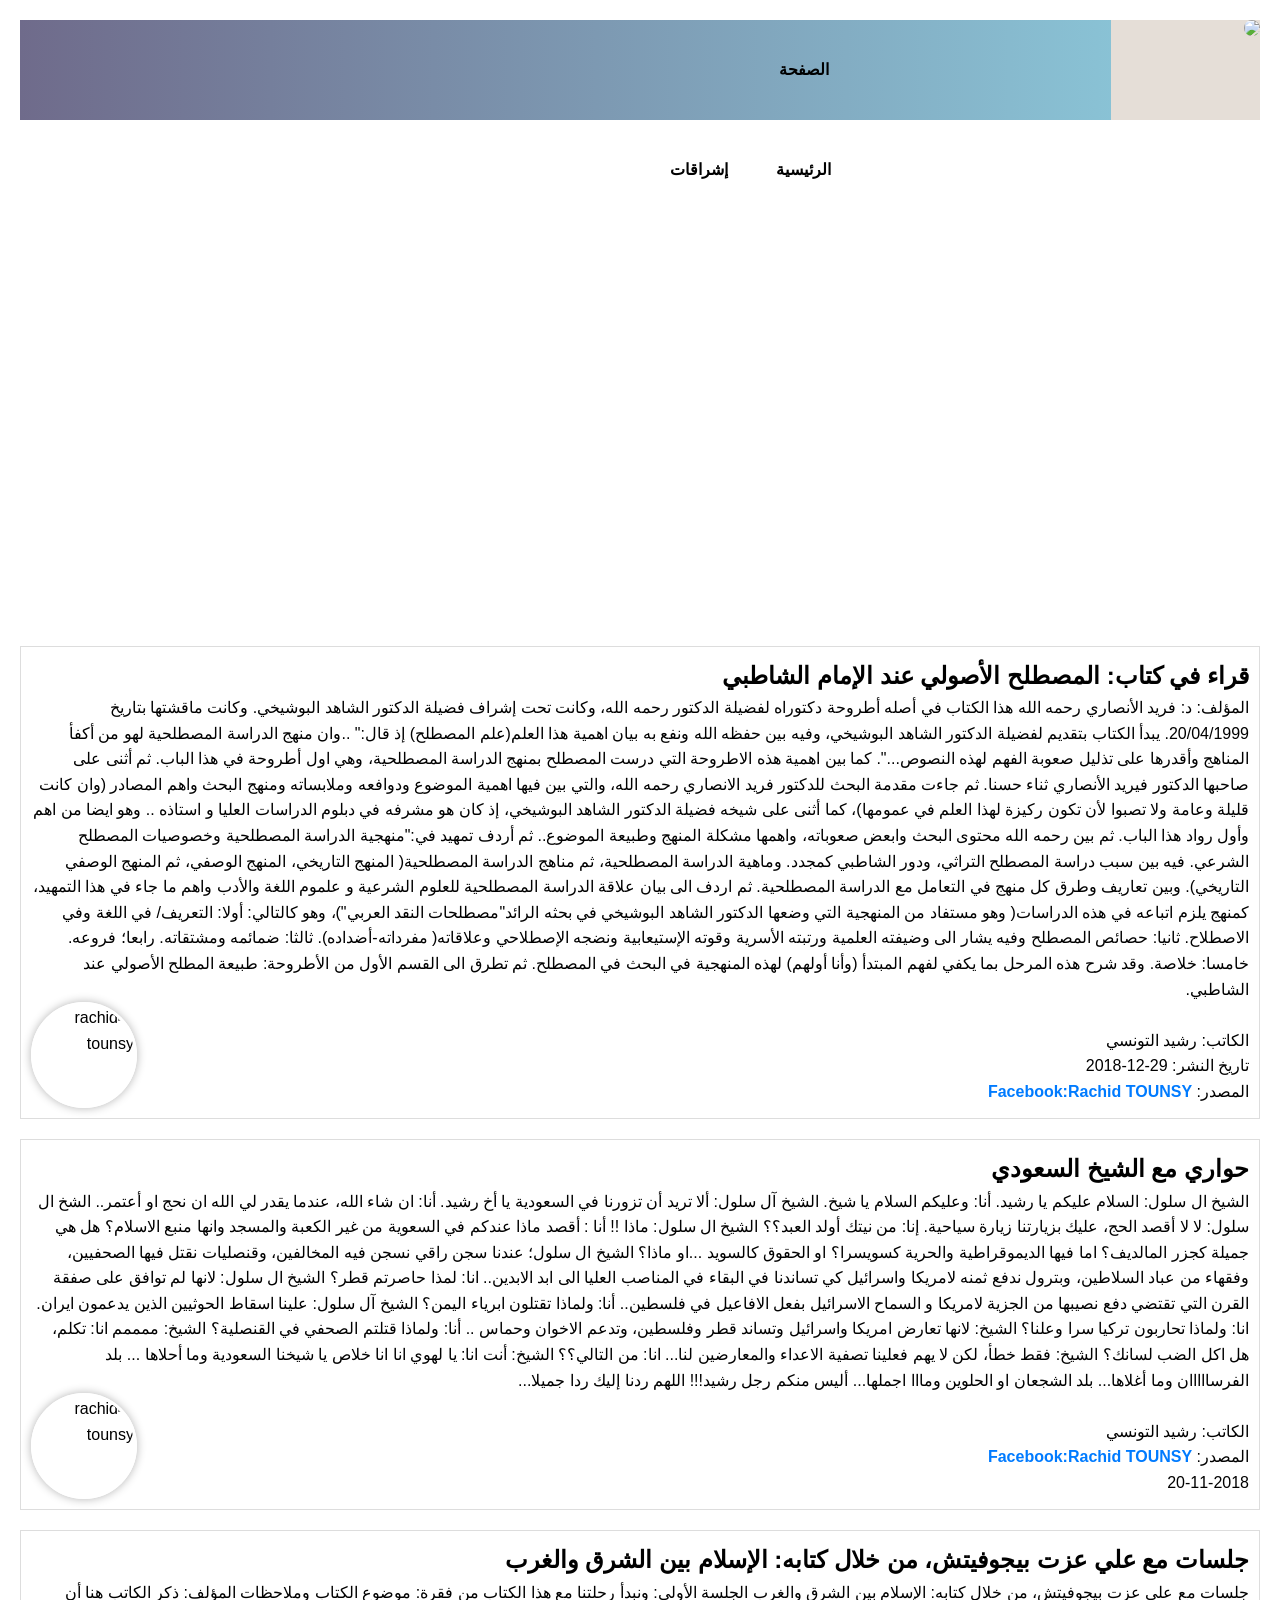
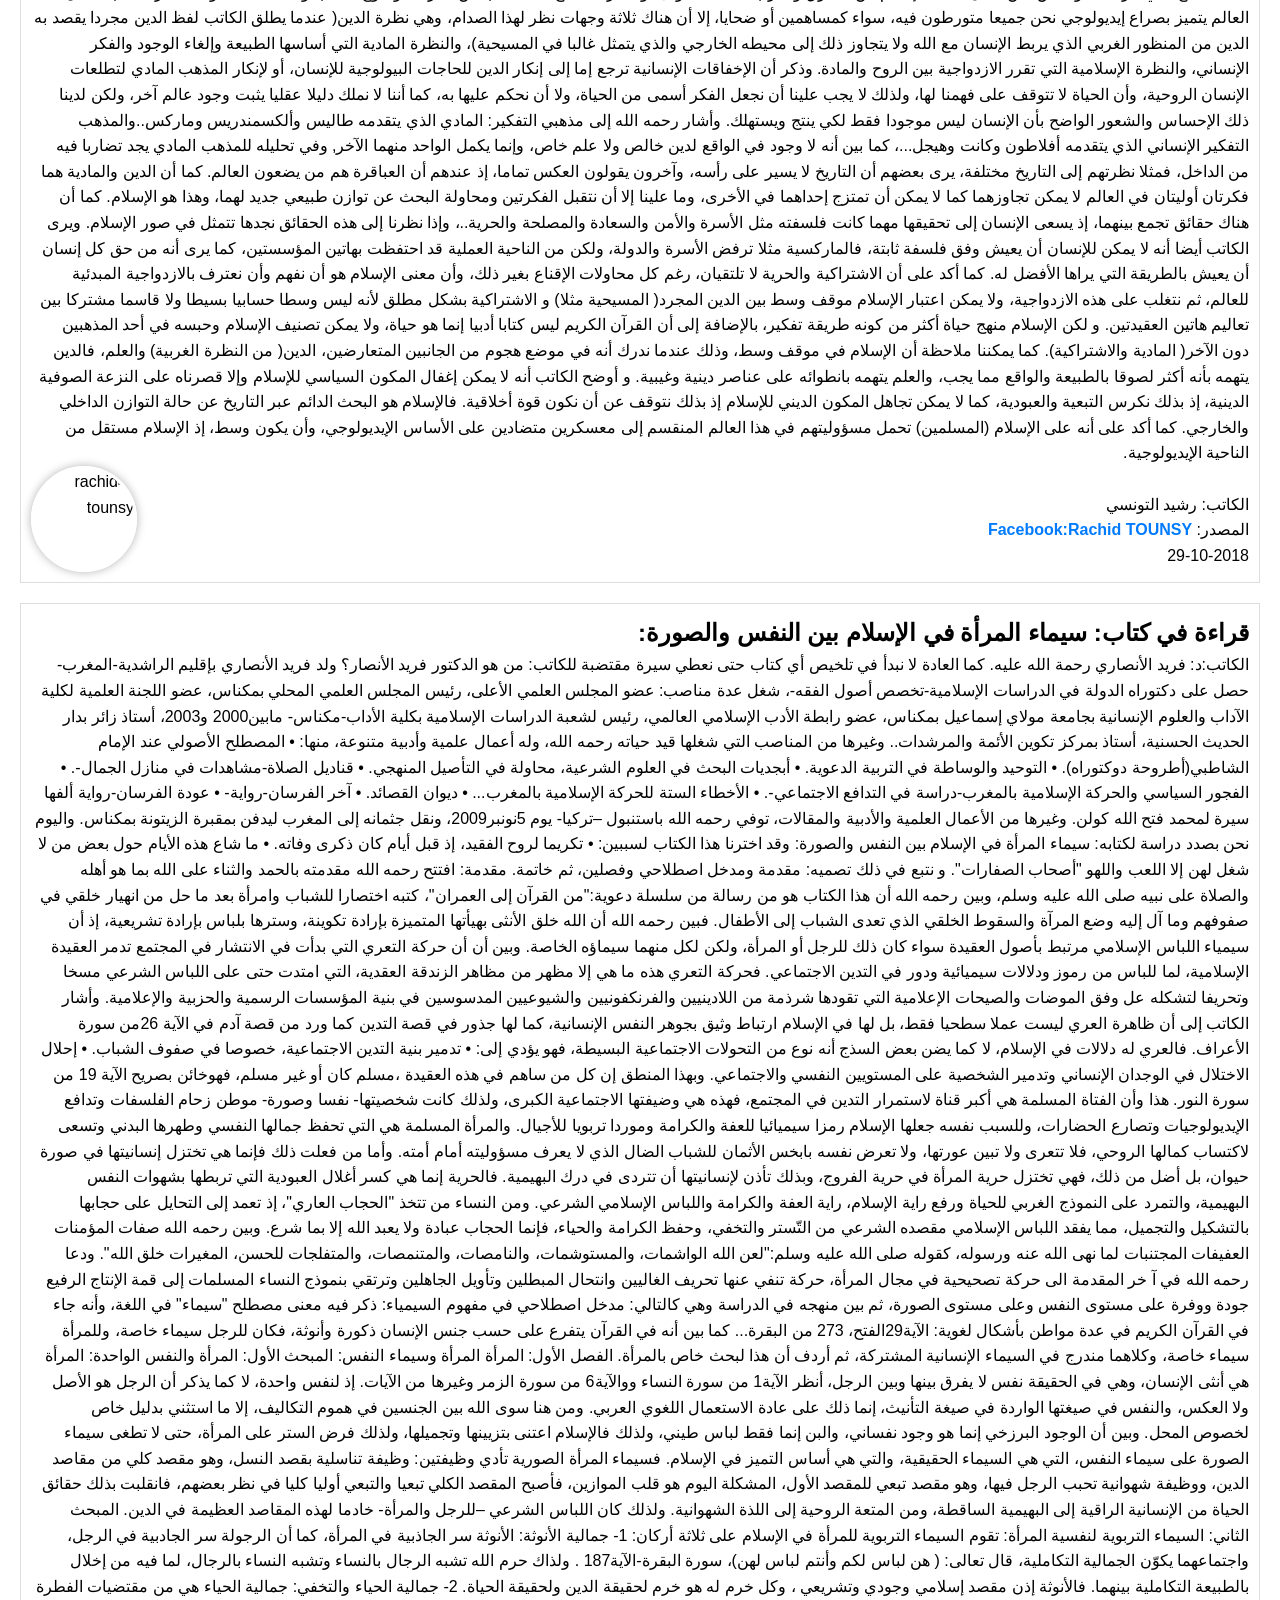
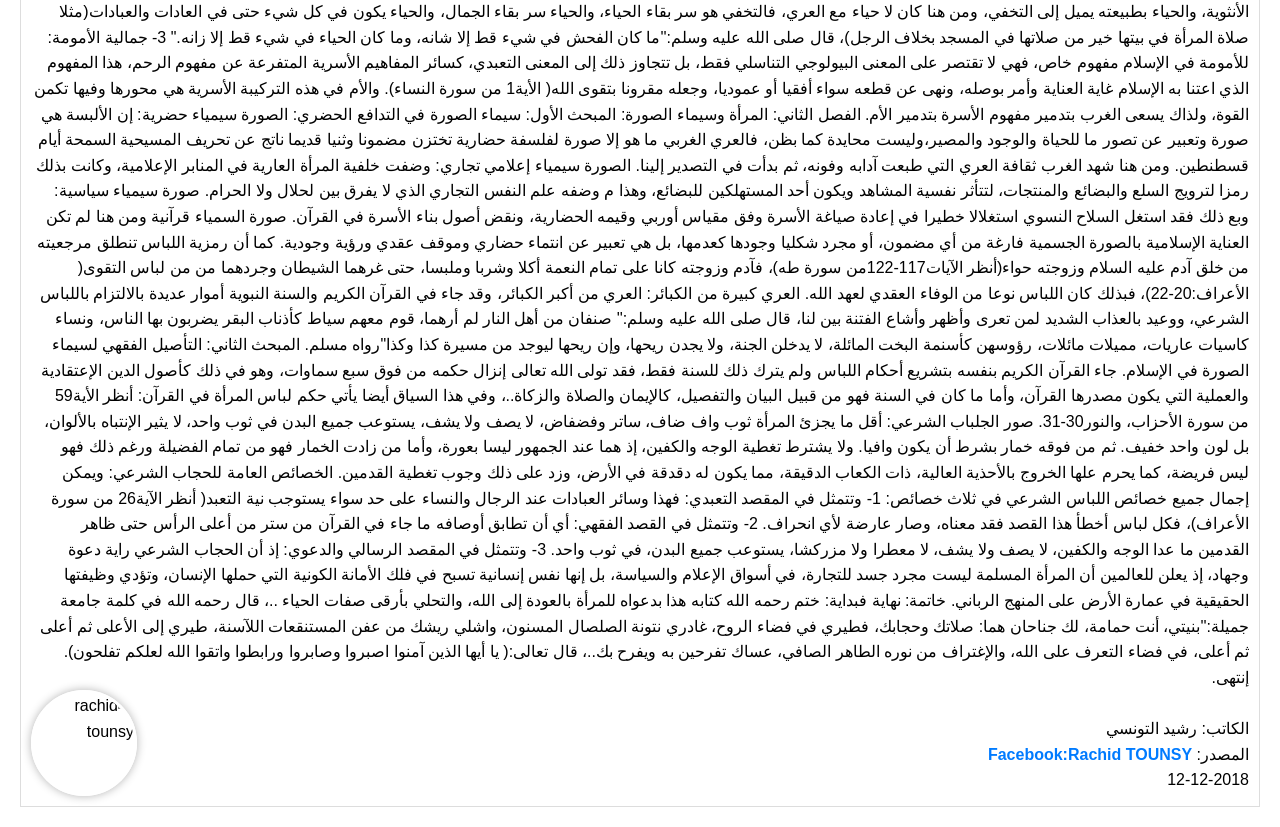
==== index.html @ b28bdef8 "Add files via upload" ====
<!DOCTYPE html>
<html>
  <head>
    <meta charset="utf-8" />

    <meta name="viewport" content="width=device-widh, initial=1.0" />

    <link rel="stylesheet" href="style.css" />
    <style></style>
    <link href="https://fonts.googlepis.com/css?family=Cairo&display=swap" />
  </head>
  <body>
    <header id="Header">
      <samp id="Logo">
        <img src="imag/Plan2.png" id="idheaderimag_logo" />
      </samp>

      <nav class="class_nav">
        <ul>
          <li class="class_nav_li">
            <a class="class_nav_a" href="index.html">الصفحة الرئيسية</a>
          </li>

          <li class="class_nav_li">
            <a class="class_nav_a" href="ichra9at.html">إشراقات </a>
          </li>
        
        </ul>
      </nav>
    </header>


    <div class="nassaim-img"></div>
    <br />

    <article>
      <h2>قراء في كتاب: المصطلح الأصولي عند الإمام الشاطبي</h2>

      <p>
        المؤلف: د: فريد الأنصاري رحمه الله هذا الكتاب في أصله أطروحة دكتوراه
        لفضيلة الدكتور رحمه الله، وكانت تحت إشراف فضيلة الدكتور الشاهد البوشيخي.
        وكانت ماقشتها بتاريخ 20/04/1999. يبدأ الكتاب بتقديم لفضيلة الدكتور
        الشاهد البوشيخي، وفيه بين حفظه الله ونفع به بيان اهمية هذا العلم(علم
        المصطلح) إذ قال:" ..وان منهج الدراسة المصطلحية لهو من أكفأ المناهج
        وأقدرها على تذليل صعوبة الفهم لهذه النصوص...". كما بين اهمية هذه
        الاطروحة التي درست المصطلح بمنهج الدراسة المصطلحية، وهي اول أطروحة في
        هذا الباب. ثم أثنى على صاحبها الدكتور فيريد الأنصاري ثناء حسنا. ثم جاءت
        مقدمة البحث للدكتور فريد الانصاري رحمه الله، والتي بين فيها اهمية
        الموضوع ودوافعه وملابساته ومنهج البحث واهم المصادر (وان كانت قليلة وعامة
        ولا تصبوا لأن تكون ركيزة لهذا العلم في عمومها)، كما أثنى على شيخه فضيلة
        الدكتور الشاهد البوشيخي، إذ كان هو مشرفه في دبلوم الدراسات العليا و
        استاذه .. وهو ايضا من اهم وأول رواد هذا الباب. ثم بين رحمه الله محتوى
        البحث وابعض صعوباته، واهمها مشكلة المنهج وطبيعة الموضوع.. ثم أردف تمهيد
        في:"منهجية الدراسة المصطلحية وخصوصيات المصطلح الشرعي. فيه بين سبب دراسة
        المصطلح التراثي، ودور الشاطبي كمجدد. وماهية الدراسة المصطلحية، ثم مناهج
        الدراسة المصطلحية( المنهج التاريخي، المنهج الوصفي، ثم المنهج الوصفي
        التاريخي). وبين تعاريف وطرق كل منهج في التعامل مع الدراسة المصطلحية. ثم
        اردف الى بيان علاقة الدراسة المصطلحية للعلوم الشرعية و علموم اللغة
        والأدب واهم ما جاء في هذا التمهيد، كمنهج يلزم اتباعه في هذه الدراسات(
        وهو مستفاد من المنهجية التي وضعها الدكتور الشاهد البوشيخي في بحثه
        الرائد"مصطلحات النقد العربي")، وهو كالتالي: أولا: التعريف/ في اللغة وفي
        الاصطلاح. ثانيا: حصائص المصطلح وفيه يشار الى وضيفته العلمية ورتبته
        الأسرية وقوته الإستيعابية ونضجه الإصطلاحي وعلاقاته( مفرداته-أضداده).
        ثالثا: ضمائمه ومشتقاته. رابعا؛ فروعه. خامسا: خلاصة. وقد شرح هذه المرحل
        بما يكفي لفهم المبتدأ (وأنا أولهم) لهذه المنهجية في البحث في المصطلح. ثم
        تطرق الى القسم الأول من الأطروحة: طبيعة المطلح الأصولي عند الشاطبي.
      </p>

      <img
        src="./imag/rachid tounsy.jpg"
        class="profile-image"
        alt=" rachid tounsy "
      />
      <br />
      <p>الكاتب: رشيد التونسي</p>
      <p>تاريخ النشر: 29-12-2018</p>
      <p>
        المصدر:
        <a
          href="https://m.facebook.com/story.php?story_fbid=pfbid0S6ckrGnbf45TDhXn217uF6sGHfrCuXLuDjaj9pTWjEvVvi7nddhk7JKrLHRdbyhLl&id=1711400665808641&mibextid=Nif5oz"
          target="_blank"
        >
          Facebook:Rachid TOUNSY</a
        >
      </p>
    </article>

    <article>
      <h2>حواري مع الشيخ السعودي</h2>
      <p>
        الشيخ ال سلول: السلام عليكم يا رشيد. أنا: وعليكم السلام يا شيخ. الشيخ آل
        سلول: ألا تريد أن تزورنا في السعودية يا أخ رشيد. أنا: ان شاء الله، عندما
        يقدر لي الله ان نحج او أعتمر.. الشخ ال سلول: لا لا أقصد الحج، عليك
        بزيارتنا زيارة سياحية. إنا: من نيتك أولد العبد؟؟ الشيخ ال سلول: ماذا !!
        أنا : أقصد ماذا عندكم في السعوية من غير الكعبة والمسجد وانها منبع
        الاسلام؟ هل هي جميلة كجزر المالديف؟ اما فيها الديموقراطية والحرية
        كسويسرا؟ او الحقوق كالسويد ...او ماذا؟ الشيخ ال سلول؛ عندنا سجن راقي
        نسجن فيه المخالفين، وقنصليات نقتل فيها الصحفيين، وفقهاء من عباد
        السلاطين، وبترول ندفع ثمنه لامريكا واسرائيل كي تساندنا في البقاء في
        المناصب العليا الى ابد الابدين.. انا: لمذا حاصرتم قطر؟ الشيخ ال سلول:
        لانها لم توافق على صفقة القرن التي تقتضي دفع نصيبها من الجزية لامريكا و
        السماح الاسرائيل بفعل الافاعيل في فلسطين.. أنا: ولماذا تقتلون ابرياء
        اليمن؟ الشيخ آل سلول: علينا اسقاط الحوثيين الذين يدعمون ايران. انا:
        ولماذا تحاربون تركيا سرا وعلنا؟ الشيخ: لانها تعارض امريكا واسرائيل
        وتساند قطر وفلسطين، وتدعم الاخوان وحماس .. أنا: ولماذا قتلتم الصحفي في
        القنصلية؟ الشيخ: ممممم انا: تكلم، هل اكل الضب لسانك؟ الشيخ: فقط خطأ، لكن
        لا يهم فعلينا تصفية الاعداء والمعارضين لنا... انا: من التالي؟؟ الشيخ:
        أنت انا: يا لهوي انا انا خلاص يا شيخنا السعودية وما أحلاها ... بلد
        الفرسااااان وما أغلاها... بلد الشجعان او الحلوين ومااا اجملها... أليس
        منكم رجل رشيد!!! اللهم ردنا إليك ردا جميلا...
      </p>

      <img
        src="./imag/rachid tounsy.jpg"
        class="profile-image"
        alt=" rachid tounsy "
      />
      <br />
      <p>الكاتب: رشيد التونسي</p>
      <p>
        المصدر: <a href="https://www.facebook.com/share/p/1FjnyvqKZg/" target="_blank">Facebook:Rachid TOUNSY</a>
      </p>
      <p>20-11-2018</p>
    </article>

    <article>
      <h2>
        جلسات مع علي عزت بيجوفيتش، من خلال كتابه: الإسلام بين الشرق والغرب
      </h2>
      <p>
        جلسات مع علي عزت بيجوفيتش، من خلال كتابه: الإسلام بين الشرق والغرب
        الجلسة الأولى: ونبدأ رحلتنا مع هذا الكتاب من فقرة: موضوع الكتاب وملاحظات
        المؤلف: ذكر الكاتب هنا أن العالم يتميز بصراع إيديولوجي نحن جميعا متورطون
        فيه، سواء كمساهمين أو ضحايا، إلا أن هناك ثلاثة وجهات نظر لهذا الصدام،
        وهي نظرة الدين( عندما يطلق الكاتب لفظ الدين مجردا يقصد به الدين من
        المنظور الغربي الذي يربط الإنسان مع الله ولا يتجاوز ذلك إلى محيطه
        الخارجي والذي يتمثل غالبا في المسيحية)، والنظرة المادية التي أساسها
        الطبيعة وإلغاء الوجود والفكر الإنساني، والنظرة الإسلامية التي تقرر
        الازدواجية بين الروح والمادة. وذكر أن الإخفاقات الإنسانية ترجع إما إلى
        إنكار الدين للحاجات البيولوجية للإنسان، أو لإنكار المذهب المادي لتطلعات
        الإنسان الروحية، وأن الحياة لا تتوقف على فهمنا لها، ولذلك لا يجب علينا
        أن نجعل الفكر أسمى من الحياة، ولا أن نحكم عليها به، كما أننا لا نملك
        دليلا عقليا يثبت وجود عالم آخر، ولكن لدينا ذلك الإحساس والشعور الواضح
        بأن الإنسان ليس موجودا فقط لكي ينتج ويستهلك. وأشار رحمه الله إلى مذهبي
        التفكير: المادي الذي يتقدمه طاليس وألكسمندريس وماركس..والمذهب التفكير
        الإنساني الذي يتقدمه أفلاطون وكانت وهيجل...، كما بين أنه لا وجود في
        الواقع لدين خالص ولا علم خاص، وإنما يكمل الواحد منهما الآخر, وفي تحليله
        للمذهب المادي يجد تضاربا فيه من الداخل، فمثلا نظرتهم إلى التاريخ مختلفة،
        يرى بعضهم أن التاريخ لا يسير على رأسه، وآخرون يقولون العكس تماما، إذ
        عندهم أن العباقرة هم من يضعون العالم. كما أن الدين والمادية هما فكرتان
        أوليتان في العالم لا يمكن تجاوزهما كما لا يمكن أن تمتزج إحداهما في
        الأخرى، وما علينا إلا أن نتقبل الفكرتين ومحاولة البحث عن توازن طبيعي
        جديد لهما، وهذا هو الإسلام. كما أن هناك حقائق تجمع بينهما، إذ يسعى
        الإنسان إلى تحقيقها مهما كانت فلسفته مثل الأسرة والأمن والسعادة والمصلحة
        والحرية..، وإذا نظرنا إلى هذه الحقائق نجدها تتمثل في صور الإسلام. ويرى
        الكاتب أيضا أنه لا يمكن للإنسان أن يعيش وفق فلسفة ثابتة، فالماركسية مثلا
        ترفض الأسرة والدولة، ولكن من الناحية العملية قد احتفظت بهاتين المؤسستين،
        كما يرى أنه من حق كل إنسان أن يعيش بالطريقة التي يراها الأفضل له. كما
        أكد على أن الاشتراكية والحرية لا تلتقيان، رغم كل محاولات الإقناع بغير
        ذلك، وأن معنى الإسلام هو أن نفهم وأن نعترف بالازدواجية المبدئية للعالم،
        ثم نتغلب على هذه الازدواجية، ولا يمكن اعتبار الإسلام موقف وسط بين الدين
        المجرد( المسيحية مثلا) و الاشتراكية بشكل مطلق لأنه ليس وسطا حسابيا بسيطا
        ولا قاسما مشتركا بين تعاليم هاتين العقيدتين. و لكن الإسلام منهج حياة
        أكثر من كونه طريقة تفكير، بالإضافة إلى أن القرآن الكريم ليس كتابا أدبيا
        إنما هو حياة، ولا يمكن تصنيف الإسلام وحبسه في أحد المذهبين دون الآخر(
        المادية والاشتراكية). كما يمكننا ملاحظة أن الإسلام في موقف وسط، وذلك
        عندما ندرك أنه في موضع هجوم من الجانبين المتعارضين، الدين( من النظرة
        الغربية) والعلم، فالدين يتهمه بأنه أكثر لصوقا بالطبيعة والواقع مما يجب،
        والعلم يتهمه بانطوائه على عناصر دينية وغيبية. و أوضح الكاتب أنه لا يمكن
        إغفال المكون السياسي للإسلام وإلا قصرناه على النزعة الصوفية الدينية، إذ
        بذلك نكرس التبعية والعبودية، كما لا يمكن تجاهل المكون الديني للإسلام إذ
        بذلك نتوقف عن أن نكون قوة أخلاقية. فالإسلام هو البحث الدائم عبر التاريخ
        عن حالة التوازن الداخلي والخارجي. كما أكد على أنه على الإسلام (المسلمين)
        تحمل مسؤوليتهم في هذا العالم المنقسم إلى معسكرين متضادين على الأساس
        الإيديولوجي، وأن يكون وسط، إذ الإسلام مستقل من الناحية الإيديولوجية.
      </p>

      <img
        src="./imag/rachid tounsy.jpg"
        class="profile-image"
        alt=" rachid tounsy "
      />
      <br />
      <p>الكاتب: رشيد التونسي</p>
      <p>
        المصدر: <a href="https://www.facebook.com/share/p/16LC7s1non/" target="_blank">Facebook:Rachid TOUNSY</a>
      </p>
      <p>29-10-2018</p>
    </article>

    <article>
      <h2>قراءة في كتاب: سيماء المرأة في الإسلام بين النفس والصورة:</h2>
      <p>
        الكاتب:د: فريد الأنصاري رحمة الله عليه. كما العادة لا نبدأ في تلخيص أي
        كتاب حتى نعطي سيرة مقتضبة للكاتب: من هو الدكتور فريد الأنصار؟ ولد فريد
        الأنصاري بإقليم الراشدية-المغرب- حصل على دكتوراه الدولة في الدراسات
        الإسلامية-تخصص أصول الفقه-، شغل عدة مناصب: عضو المجلس العلمي الأعلى،
        رئيس المجلس العلمي المحلي بمكناس، عضو اللجنة العلمية لكلية الآداب
        والعلوم الإنسانية بجامعة مولاي إسماعيل بمكناس، عضو رابطة الأدب الإسلامي
        العالمي، رئيس لشعبة الدراسات الإسلامية بكلية الأداب-مكناس- مابين2000
        و2003، أستاذ زائر بدار الحديث الحسنية، أستاذ بمركز تكوين الأئمة
        والمرشدات.. وغيرها من المناصب التي شغلها قيد حياته رحمه الله، وله أعمال
        علمية وأدبية متنوعة، منها: • المصطلح الأصولي عند الإمام الشاطبي(أطروحة
        دوكتوراه). • التوحيد والوساطة في التربية الدعوية. • أبجديات البحث في
        العلوم الشرعية، محاولة في التأصيل المنهجي. • قناديل الصلاة-مشاهدات في
        منازل الجمال-. • الفجور السياسي والحركة الإسلامية بالمغرب-دراسة في
        التدافع الاجتماعي-. • الأخطاء الستة للحركة الإسلامية بالمغرب... • ديوان
        القصائد. • آخر الفرسان-رواية- • عودة الفرسان-رواية ألفها سيرة لمحمد فتح
        الله كولن. وغيرها من الأعمال العلمية والأدبية والمقالات، توفي رحمه الله
        باستنبول –تركيا- يوم 5نونبر2009، ونقل جثمانه إلى المغرب ليدفن بمقبرة
        الزيتونة بمكناس. واليوم نحن بصدد دراسة لكتابه: سيماء المرأة في الإسلام
        بين النفس والصورة: وقد اخترنا هذا الكتاب لسببين: • تكريما لروح الفقيد،
        إذ قبل أيام كان ذكرى وفاته. • ما شاع هذه الأيام حول بعض من لا شغل لهن
        إلا اللعب واللهو "أصحاب الصفارات". و نتبع في ذلك تصميه: مقدمة ومدخل
        اصطلاحي وفصلين، ثم خاتمة. مقدمة: افتتح رحمه الله مقدمته بالحمد والثناء
        على الله بما هو أهله والصلاة على نبيه صلى الله عليه وسلم، وبين رحمه الله
        أن هذا الكتاب هو من رسالة من سلسلة دعوية:"من القرآن إلى العمران"، كتبه
        اختصارا للشباب وامرأة بعد ما حل من انهيار خلقي في صفوفهم وما آل إليه وضع
        المرآة والسقوط الخلقي الذي تعدى الشباب إلى الأطفال. فبين رحمه الله أن
        الله خلق الأنثى بهيأتها المتميزة بإرادة تكوينة، وسترها بلباس بإرادة
        تشريعية، إذ أن سيمياء اللباس الإسلامي مرتبط بأصول العقيدة سواء كان ذلك
        للرجل أو المرأة، ولكن لكل منهما سيماؤه الخاصة. وبين أن أن حركة التعري
        التي بدأت في الانتشار في المجتمع تدمر العقيدة الإسلامية، لما للباس من
        رموز ودلالات سيميائية ودور في التدين الاجتماعي. فحركة التعري هذه ما هي
        إلا مظهر من مظاهر الزندقة العقدية، التي امتدت حتى على اللباس الشرعي مسخا
        وتحريفا لتشكله عل وفق الموضات والصيحات الإعلامية التي تقودها شرذمة من
        اللادينيين والفرنكفونيين والشيوعيين المدسوسين في بنية المؤسسات الرسمية
        والحزبية والإعلامية. وأشار الكاتب إلى أن ظاهرة العري ليست عملا سطحيا
        فقط، بل لها في الإسلام ارتباط وثيق بجوهر النفس الإنسانية، كما لها جذور
        في قصة التدين كما ورد من قصة آدم في الآية 26من سورة الأعراف. فالعري له
        دلالات في الإسلام، لا كما يضن بعض السذج أنه نوع من التحولات الاجتماعية
        البسيطة، فهو يؤدي إلى: • تدمير بنية التدين الاجتماعية، خصوصا في صفوف
        الشباب. • إحلال الاختلال في الوجدان الإنساني وتدمير الشخصية على
        المستويين النفسي والاجتماعي. وبهذا المنطق إن كل من ساهم في هذه العقيدة
        ،مسلم كان أو غير مسلم، فهوخائن بصريح الآية 19 من سورة النور. هذا وأن
        الفتاة المسلمة هي أكبر قناة لاستمرار التدين في المجتمع، فهذه هي وضيفتها
        الاجتماعية الكبرى، ولذلك كانت شخصيتها- نفسا وصورة- موطن زحام الفلسفات
        وتدافع الإيديولوجيات وتصارع الحضارات، وللسبب نفسه جعلها الإسلام رمزا
        سيميائيا للعفة والكرامة وموردا تربويا للأجيال. والمرأة المسلمة هي التي
        تحفظ جمالها النفسي وطهرها البدني وتسعى لاكتساب كمالها الروحي، فلا تتعرى
        ولا تبين عورتها، ولا تعرض نفسه بابخس الأثمان للشباب الضال الذي لا يعرف
        مسؤوليته أمام أمته. وأما من فعلت ذلك فإنما هي تختزل إنسانيتها في صورة
        حيوان، بل أضل من ذلك، فهي تختزل حرية المرأة في حرية الفروج، وبذلك تأذن
        لإنسانيتها أن تتردى في درك البهيمية. فالحرية إنما هي كسر أغلال العبودية
        التي تربطها بشهوات النفس البهيمية، والتمرد على النموذج الغربي للحياة
        ورفع راية الإسلام، راية العفة والكرامة واللباس الإسلامي الشرعي. ومن
        النساء من تتخذ "الحجاب العاري"، إذ تعمد إلى التحايل على حجابها بالتشكيل
        والتجميل، مما يفقد اللباس الإسلامي مقصده الشرعي من التّستر والتخفي، وحفظ
        الكرامة والحياء، فإنما الحجاب عبادة ولا يعبد الله إلا بما شرع. وبين رحمه
        الله صفات المؤمنات العفيفات المجتنبات لما نهى الله عنه ورسوله، كقوله صلى
        الله عليه وسلم:"لعن الله الواشمات، والمستوشمات، والنامصات، والمتنمصات،
        والمتفلجات للحسن، المغيرات خلق الله". ودعا رحمه الله في آ خر المقدمة الى
        حركة تصحيحية في مجال المرأة، حركة تنفي عنها تحريف الغاليين وانتحال
        المبطلين وتأويل الجاهلين وترتقي بنموذج النساء المسلمات إلى قمة الإنتاج
        الرفيع جودة ووفرة على مستوى النفس وعلى مستوى الصورة، ثم بين منهجه في
        الدراسة وهي كالتالي: مدخل اصطلاحي في مفهوم السيمياء: ذكر فيه معنى مصطلح
        "سيماء" في اللغة، وأنه جاء في القرآن الكريم في عدة مواطن بأشكال لغوية:
        الآية29الفتح، 273 من البقرة... كما بين أنه في القرآن يتفرع على حسب جنس
        الإنسان ذكورة وأنوثة، فكان للرجل سيماء خاصة، وللمرأة سيماء خاصة، وكلاهما
        مندرج في السيماء الإنسانية المشتركة، ثم أردف أن هذا لبحث خاص بالمرأة.
        الفصل الأول: المرأة المرأة وسيماء النفس: المبحث الأول: المرأة والنفس
        الواحدة: المرأة هي أنثى الإنسان، وهي في الحقيقة نفس لا يفرق بينها وبين
        الرجل، أنظر الآية1 من سورة النساء ووالآية6 من سورة الزمر وغيرها من
        الآيات. إذ لنفس واحدة، لا كما يذكر أن الرجل هو الأصل ولا العكس، والنفس
        في صيغتها الواردة في صيغة التأنيث، إنما ذلك على عادة الاستعمال اللغوي
        العربي. ومن هنا سوى الله بين الجنسين في هموم التكاليف، إلا ما استثني
        بدليل خاص لخصوص المحل. وبين أن الوجود البرزخي إنما هو وجود نفساني، والبن
        إنما فقط لباس طيني، ولذلك فالإسلام اعتنى بتزيينها وتجميلها، ولذلك فرض
        الستر على المرأة، حتى لا تطغى سيماء الصورة على سيماء النفس، التي هي
        السيماء الحقيقية، والتي هي أساس التميز في الإسلام. فسيماء المرأة الصورية
        تأدي وظيفتين: وظيفة تناسلية بقصد النسل، وهو مقصد كلي من مقاصد الدين،
        ووظيفة شهوانية تحبب الرجل فيها، وهو مقصد تبعي للمقصد الأول، المشكلة
        اليوم هو قلب الموازين، فأصبح المقصد الكلي تبعيا والتبعي أوليا كليا في
        نظر بعضهم، فانقلبت بذلك حقائق الحياة من الإنسانية الراقية إلى البهيمية
        الساقطة، ومن المتعة الروحية إلى اللذة الشهوانية. ولذلك كان اللباس الشرعي
        –للرجل والمرأة- خادما لهذه المقاصد العظيمة في الدين. المبحث الثاني:
        السيماء التربوية لنفسية المرأة: تقوم السيماء التربوية للمرأة في الإسلام
        على ثلاثة أركان: 1- جمالية الأنوثة: الأنوثة سر الجاذبية في المرأة، كما
        أن الرجولة سر الجادبية في الرجل، واجتماعهما يكوّن الجمالية التكاملية،
        قال تعالى: ( هن لباس لكم وأنتم لباس لهن)، سورة البقرة-الآية187 . ولذاك
        حرم الله تشبه الرجال بالنساء وتشبه النساء بالرجال، لما فيه من إخلال
        بالطبيعة التكاملية بينهما. فالأنوثة إذن مقصد إسلامي وجودي وتشريعي ، وكل
        خرم له هو خرم لحقيقة الدين ولحقيقة الحياة. 2- جمالية الحياء والتخفي:
        جمالية الحياء هي من مقتضيات الفطرة الأنثوية، والحياء بطبيعته يميل إلى
        التخفي، ومن هنا كان لا حياء مع العري، فالتخفي هو سر بقاء الحياء، والحياء
        سر بقاء الجمال، والحياء يكون في كل شيء حتى في العادات والعبادات(مثلا
        صلاة المرأة في بيتها خير من صلاتها في المسجد بخلاف الرجل)، قال صلى الله
        عليه وسلم:''ما كان الفحش في شيء قط إلا شانه، وما كان الحياء في شيء قط
        إلا زانه." 3- جمالية الأمومة: للأمومة في الإسلام مفهوم خاص، فهي لا تقتصر
        على المعنى البيولوجي التناسلي فقط، بل تتجاوز ذلك إلى المعنى التعبدي،
        كسائر المفاهيم الأسرية المتفرعة عن مفهوم الرحم، هذا المفهوم الذي اعتنا
        به الإسلام غاية العناية وأمر بوصله، ونهى عن قطعه سواء أفقيا أو عموديا،
        وجعله مقرونا بتقوى الله( الأية1 من سورة النساء). والأم في هذه التركيبة
        الأسرية هي محورها وفيها تكمن القوة، ولذاك يسعى الغرب بتدمير مفهوم الأسرة
        بتدمير الأم. الفصل الثاني: المرأة وسيماء الصورة: المبحث الأول: سيماء
        الصورة في التدافع الحضري: الصورة سيمياء حضرية: إن الألبسة هي صورة وتعبير
        عن تصور ما للحياة والوجود والمصير،وليست محايدة كما بظن، فالعري الغربي ما
        هو إلا صورة لفلسفة حضارية تختزن مضمونا وثنيا قديما ناتج عن تحريف
        المسيحية السمحة أيام قسطنطين. ومن هنا شهد الغرب ثقافة العري التي طبعت
        آدابه وفونه، ثم بدأت في التصدير إلينا. الصورة سيمياء إعلامي تجاري: وضفت
        خلفية المرأة العارية في المنابر الإعلامية، وكانت بذلك رمزا لترويج السلع
        والبضائع والمنتجات، لتتأثر نفسية المشاهد ويكون أحد المستهلكين للبضائع،
        وهذا م وضفه علم النفس التجاري الذي لا يفرق بين لحلال ولا الحرام. صورة
        سيمياء سياسية: وبع ذلك فقد استغل السلاح النسوي استغلالا خطيرا في إعادة
        صياغة الأسرة وفق مقياس أوربي وقيمه الحضارية، ونقض أصول بناء الأسرة في
        القرآن. صورة السمياء قرآنية ومن هنا لم تكن العناية الإسلامية بالصورة
        الجسمية فارغة من أي مضمون، أو مجرد شكليا وجودها كعدمها، بل هي تعبير عن
        انتماء حضاري وموقف عقدي ورؤية وجودية. كما أن رمزية اللباس تنطلق مرجعيته
        من خلق آدم عليه السلام وزوجته حواء(أنظر الآيات117-122من سورة طه)، فآدم
        وزوجته كانا على تمام النعمة أكلا وشربا وملبسا، حتى غرهما الشيطان وجردهما
        من من لباس التقوى( الأعراف:20-22)، فبذلك كان اللباس نوعا من الوفاء
        العقدي لعهد الله. العري كبيرة من الكبائر: العري من أكبر الكبائر، وقد جاء
        في القرآن الكريم والسنة النبوية أموار عديدة بالالتزام باللباس الشرعي،
        ووعيد بالعذاب الشديد لمن تعرى وأظهر وأشاع الفتنة بين لنا، قال صلى الله
        عليه وسلم:'' صنفان من أهل النار لم أرهما، قوم معهم سياط كأذناب البقر
        يضربون بها الناس، ونساء كاسيات عاريات، مميلات مائلات، رؤوسهن كأسنمة
        البخت المائلة، لا يدخلن الجنة، ولا يجدن ريحها، وإن ريحها ليوجد من مسيرة
        كذا وكذا"رواه مسلم. المبحث الثاني: التأصيل الفقهي لسيماء الصورة في
        الإسلام. جاء القرآن الكريم بنفسه بتشريع أحكام اللباس ولم يترك ذلك للسنة
        فقط، فقد تولى الله تعالى إنزال حكمه من فوق سبع سماوات، وهو في ذلك كأصول
        الدين الإعتقادية والعملية التي يكون مصدرها القرآن، وأما ما كان في السنة
        فهو من قبيل البيان والتفصيل، كالإيمان والصلاة والزكاة..، وفي هذا السياق
        أيضا يأتي حكم لباس المرأة في القرآن: أنظر الأية59 من سورة الأحزاب،
        والنور30-31. صور الجلباب الشرعي: أقل ما يجزئ المرأة ثوب واف ضاف، ساتر
        وفضفاض، لا يصف ولا يشف، يستوعب جميع البدن في ثوب واحد، لا يثير الإنتباه
        بالألوان، بل لون واحد خفيف. ثم من فوقه خمار بشرط أن يكون وافيا. ولا
        يشترط تغطية الوجه والكفين، إذ هما عند الجمهور ليسا بعورة، وأما من زادت
        الخمار فهو من تمام الفضيلة ورغم ذلك فهو ليس فريضة، كما يحرم علها الخروج
        بالأحذية العالية، ذات الكعاب الدقيقة، مما يكون له دقدقة في الأرض، وزد
        على ذلك وجوب تغطية القدمين. الخصائص العامة للحجاب الشرعي: ويمكن إجمال
        جميع خصائص اللباس الشرعي في ثلاث خصائص: 1- وتتمثل في المقصد التعبدي:
        فهذا وسائر العبادات عند الرجال والنساء على حد سواء يستوجب نية التعبد(
        أنظر الآية26 من سورة الأعراف)، فكل لباس أخطأ هذا القصد فقد معناه، وصار
        عارضة لأي انحراف. 2- وتتمثل في القصد الفقهي: أي أن تطابق أوصافه ما جاء
        في القرآن من ستر من أعلى الرأس حتى ظاهر القدمين ما عدا الوجه والكفين، لا
        يصف ولا يشف، لا معطرا ولا مزركشا، يستوعب جميع البدن، في ثوب واحد. 3-
        وتتمثل في المقصد الرسالي والدعوي: إذ أن الحجاب الشرعي راية دعوة وجهاد،
        إذ يعلن للعالمين أن المرأة المسلمة ليست مجرد جسد للتجارة، في أسواق
        الإعلام والسياسة، بل إنها نفس إنسانية تسبح في فلك الأمانة الكونية التي
        حملها الإنسان، وتؤدي وظيفتها الحقيقية في عمارة الأرض على المنهج الرباني.
        خاتمة: نهاية فبداية: ختم رحمه الله كتابه هذا بدعواه للمرأة بالعودة إلى
        الله، والتحلي بأرقى صفات الحياء ..، قال رحمه الله في كلمة جامعة
        جميلة:''بنيتي، أنت حمامة، لك جناحان هما: صلاتك وحجابك، فطيري في فضاء
        الروح، غادري نتونة الصلصال المسنون، واشلي ريشك من عفن المستنقعات
        اللآسنة، طيري إلى الأعلى ثم أعلى ثم أعلى، في فضاء التعرف على الله،
        والإغتراف من نوره الطاهر الصافي، عساك تفرحين به ويفرح بك..، قال تعالى:(
        يا أيها الذين آمنوا اصبروا وصابروا ورابطوا واتقوا الله لعلكم تفلحون).
        إنتهى.
      </p>

      <img
        src="./imag/rachid tounsy.jpg"
        class="profile-image"
        alt=" rachid tounsy "
      />
      <br />
      <p>الكاتب: رشيد التونسي</p>
      <p>
        المصدر:
        <a
          href="https://www.facebook.com/1711400665808641/posts/2255968664685169/?mibextid=Nif5oz"
          target="_blank"
        >
          Facebook:Rachid TOUNSY</a
        >
      </p>
      <p>12-12-2018</p>
    </article>


    <!-- Write your comments here 
    <article>
      <h2></h2>
      <p></p>

      <img src="./imag/profil.png" class="profile-image" alt=" " />
      <br />
      <p>الكاتب: رشيد التونسي</p>
      <p>
        المصدر: <a href="#source2" target="_blank"> Facebook:Rachid TOUNSY</a>
      </p>
      <p>29-12-2018</p>
    </article>

    -->
  </body>
</html>
---- style.css ----
*
{
    padding: 0%;
    margin: 0%;
   
    
}

body {
    font-family: 'Arial', sans-serif;
    line-height: 1.6;
    margin: 20px;
    direction: rtl;
}
/********************header الصفحة الرئيسية******************************/ 
header
{
    height: 100px;
    width: 100%;
    background-image: linear-gradient(to right,rgb(111, 107, 139), rgb(141, 206, 223));
}




#Logo
{
    width: 10%;
    height: 100%;
    float: right;
    background-color: #e5ded7;
    padding-left: 2%;
    align-items: center;
}

#idheaderimag_logo
{
 height: 100%;
 border-radius: 50%;
}





.nassaim-img
{
    width: 100%;
    height: 500px;
    background-image: url("imag/Plan1.png");
    background-size: cover;
    position: relative;
}




#idh1Heder
{
    float: left;
    line-height: 100px ;
    padding:0 15px ;
}


.class_nav_a
{
 text-decoration: none;
   color: #000;
  font-weight: bold;
  display:inline-block;

}
.class_nav_li
{
    display:inline-block ;
    line-height: 100px;
    width: 100px;
    text-align: center;

}
.class_nav
{
    width: 70%;
   text-align: center;
}
.class_nav_a:hover
{
  background-color:  rgb(112, 165, 209);
  color: #fafafa;
  height: 100%;
  width: 100%;

}

article {
    border: 1px solid #ddd;
    margin-bottom: 20px;
    padding: 10px;
    overflow: hidden; /* Clearfix for floated elements */
  }

  .profile-image {
    width: 100px; /* Adjust the width as needed */
    height: 100px; /* Adjust the height as needed */
    border-radius: 50%;
    border: 3px solid #fff; /* Border color */
    box-shadow: 0 0 10px rgba(0, 0, 0, 0.3); /* Subtle shadow */
    float: left; /* Float the image to the left */
    margin-right: 15px; /* Add some spacing between the image and content */
    object-fit: cover;
  }

  a {
    color: #007bff;
    text-decoration: none;
    font-weight: bold;
  }
/******************* إشراقات   ***********************/



.image-container {
    display: flex;
    flex-wrap: wrap;
    justify-content: center;
}

.image {
    margin: 10px;
    overflow: hidden;
    position: relative;
}

.image img {
    width: 100%;
    height: 350px;
    display: block;
}

.image::before {
    content: "";
    position: absolute;
    top: 0;
    left: 0;
    width: 100%;
    height: 100%;

}






/******************************************/

@keyframes changeBackround
{
    0%
    {
        background-color: white;
    }
    50%
    {
        background-color: rgba(169, 193, 204, 0.281);
    }
    100%
    {
        background-color: rgb(140, 186, 224);
    }
}


@media only screen and (min-width:940px) and (max-width:1070px )
{
   
    #id_article_1
    {
        width: 65%;
    }
    .class_aside_1
    {
        width: 35%;
    }
}
@media only screen and  (max-width:940px ) 
{
    
}
@media only screen and  (max-width:801px ) 
{
   
}
@media only screen and  (max-width:500px ) 
{
  
}
@media only screen and (orientation:landscape) and (max-width:500px)
{

}
#idPrint
{
    display: none;
}
@media print
{
  .class_nav
  {
      display: none;

  }
  #idPrint
  {
      display: block;
  }
}
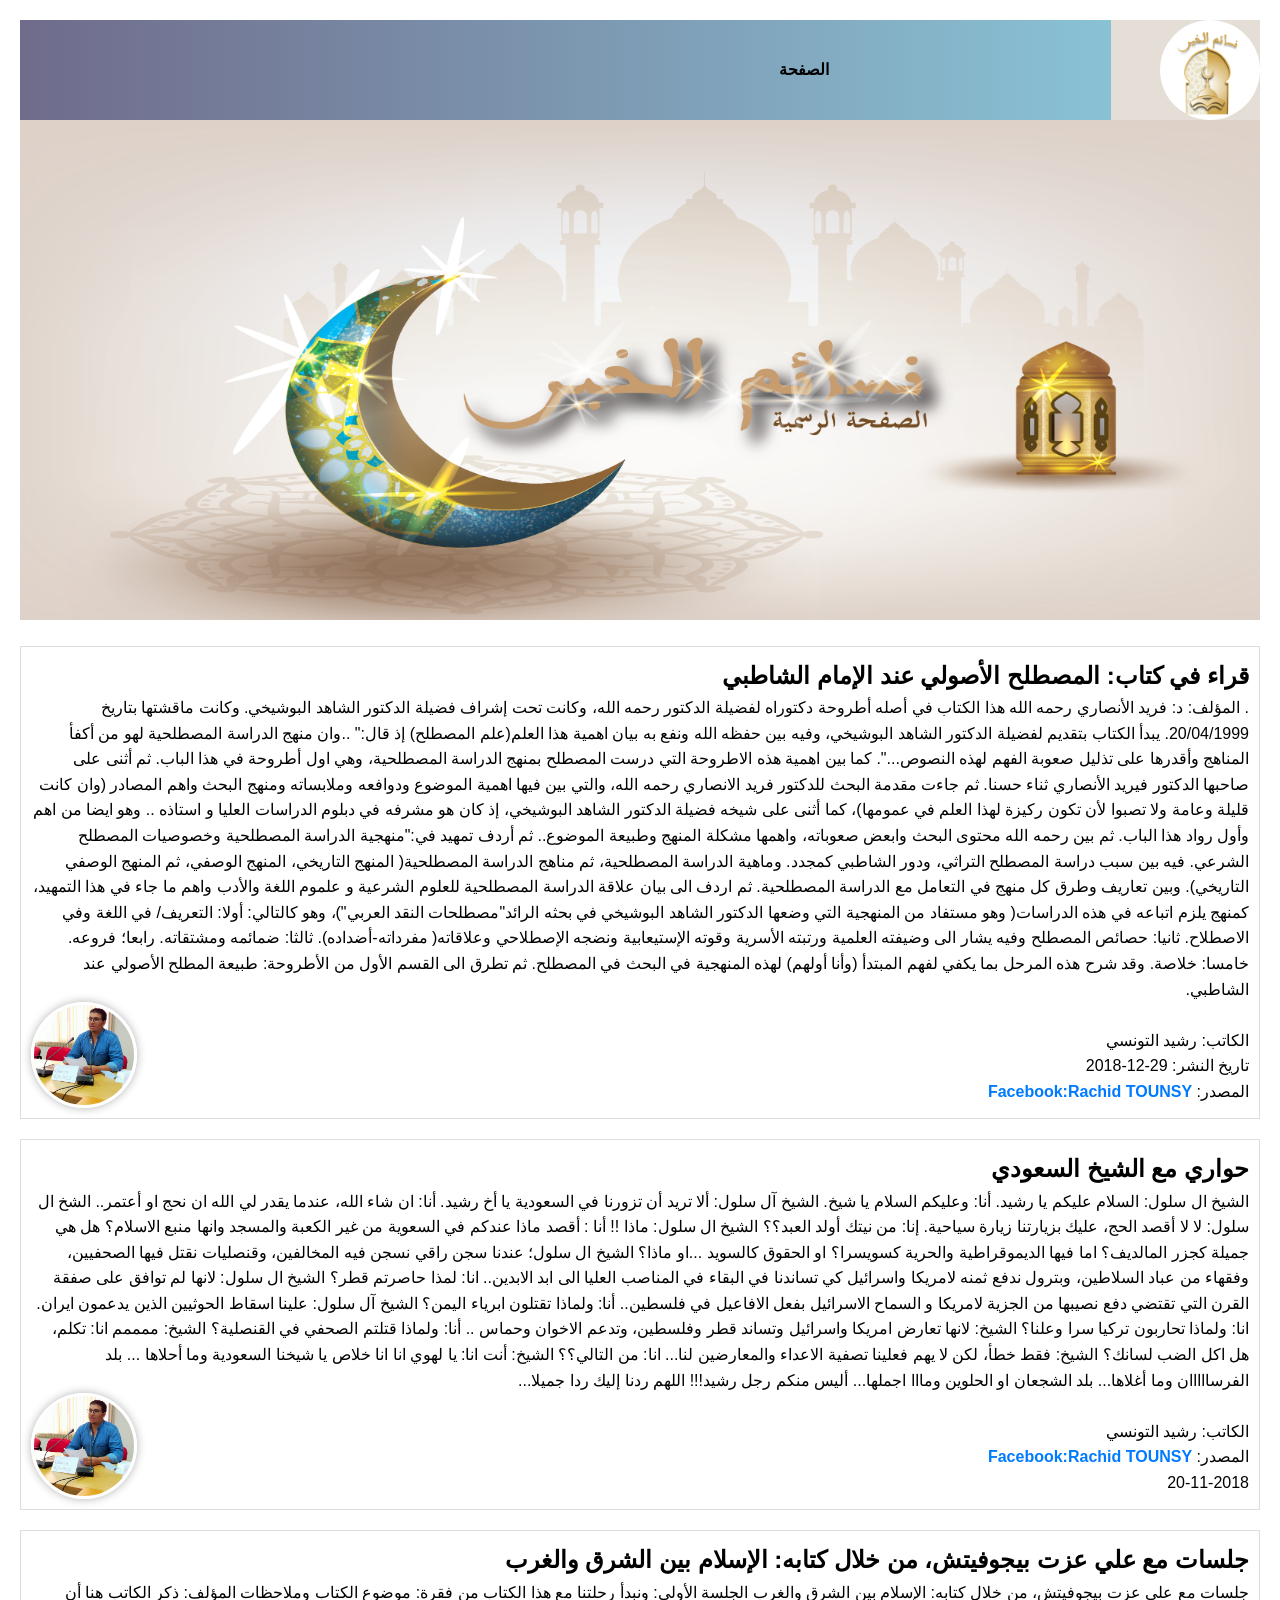
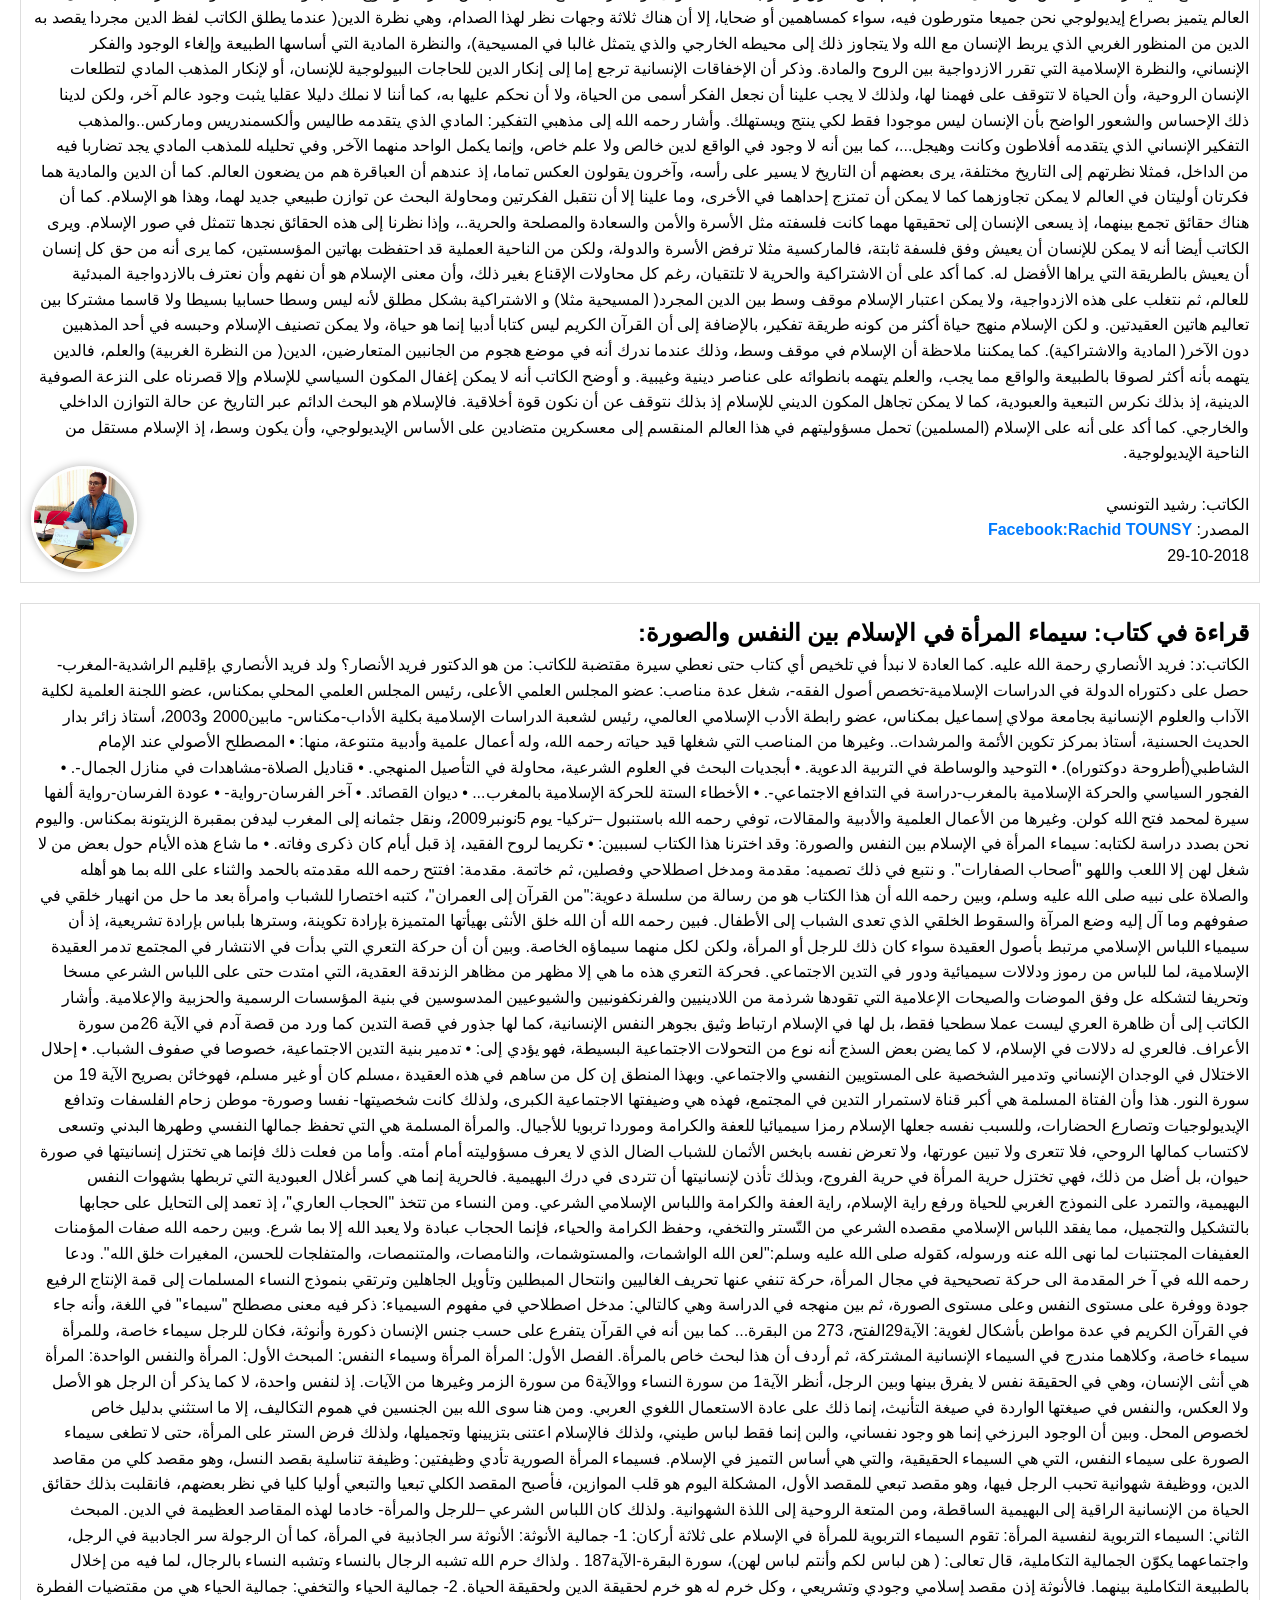
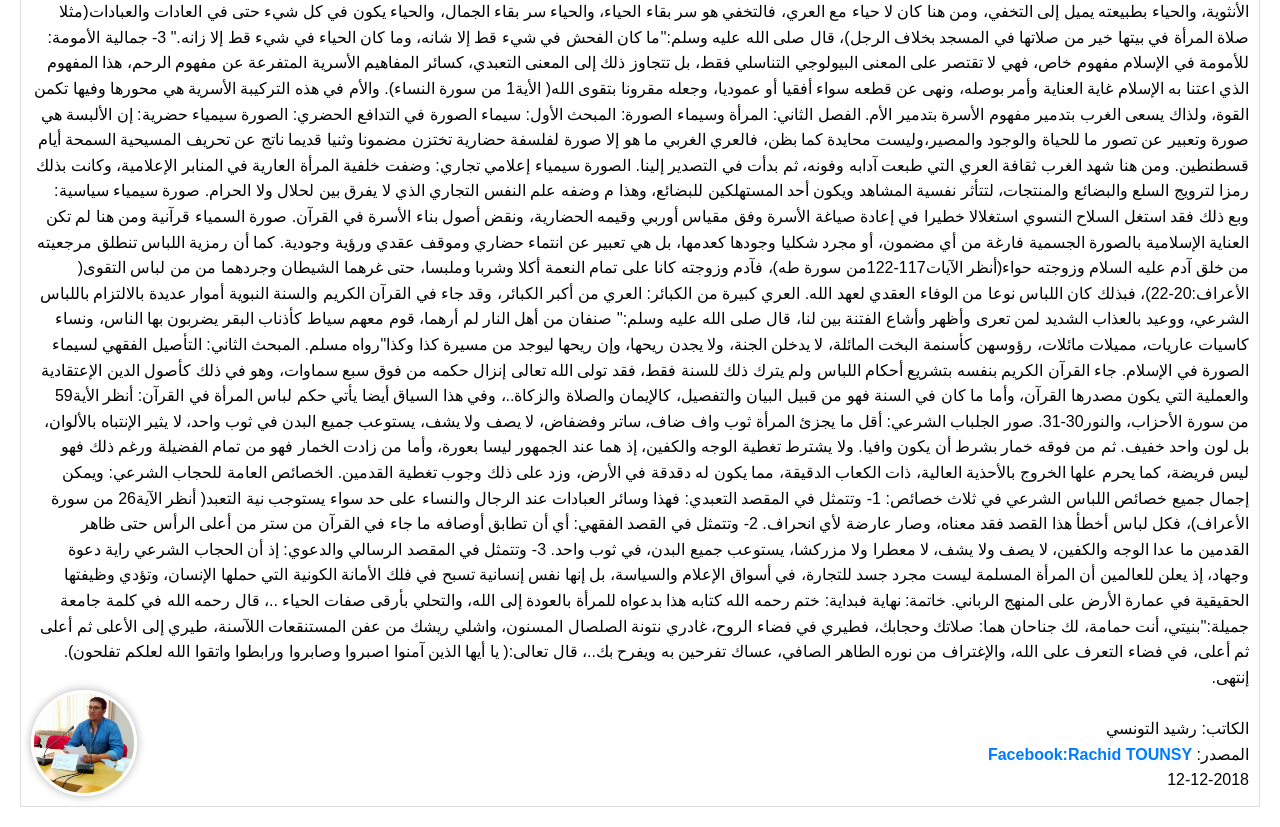
==== commit 5b6d9b74: "Update index.html" ====
--- a/index.html
+++ b/index.html
@@ -36,7 +36,7 @@
     <article>
       <h2>قراء في كتاب: المصطلح الأصولي عند الإمام الشاطبي</h2>
 
-      <p>
+      <p>  .
         المؤلف: د: فريد الأنصاري رحمه الله هذا الكتاب في أصله أطروحة دكتوراه
         لفضيلة الدكتور رحمه الله، وكانت تحت إشراف فضيلة الدكتور الشاهد البوشيخي.
         وكانت ماقشتها بتاريخ 20/04/1999. يبدأ الكتاب بتقديم لفضيلة الدكتور
@@ -385,3 +385,4 @@
     -->
   </body>
 </html>
+
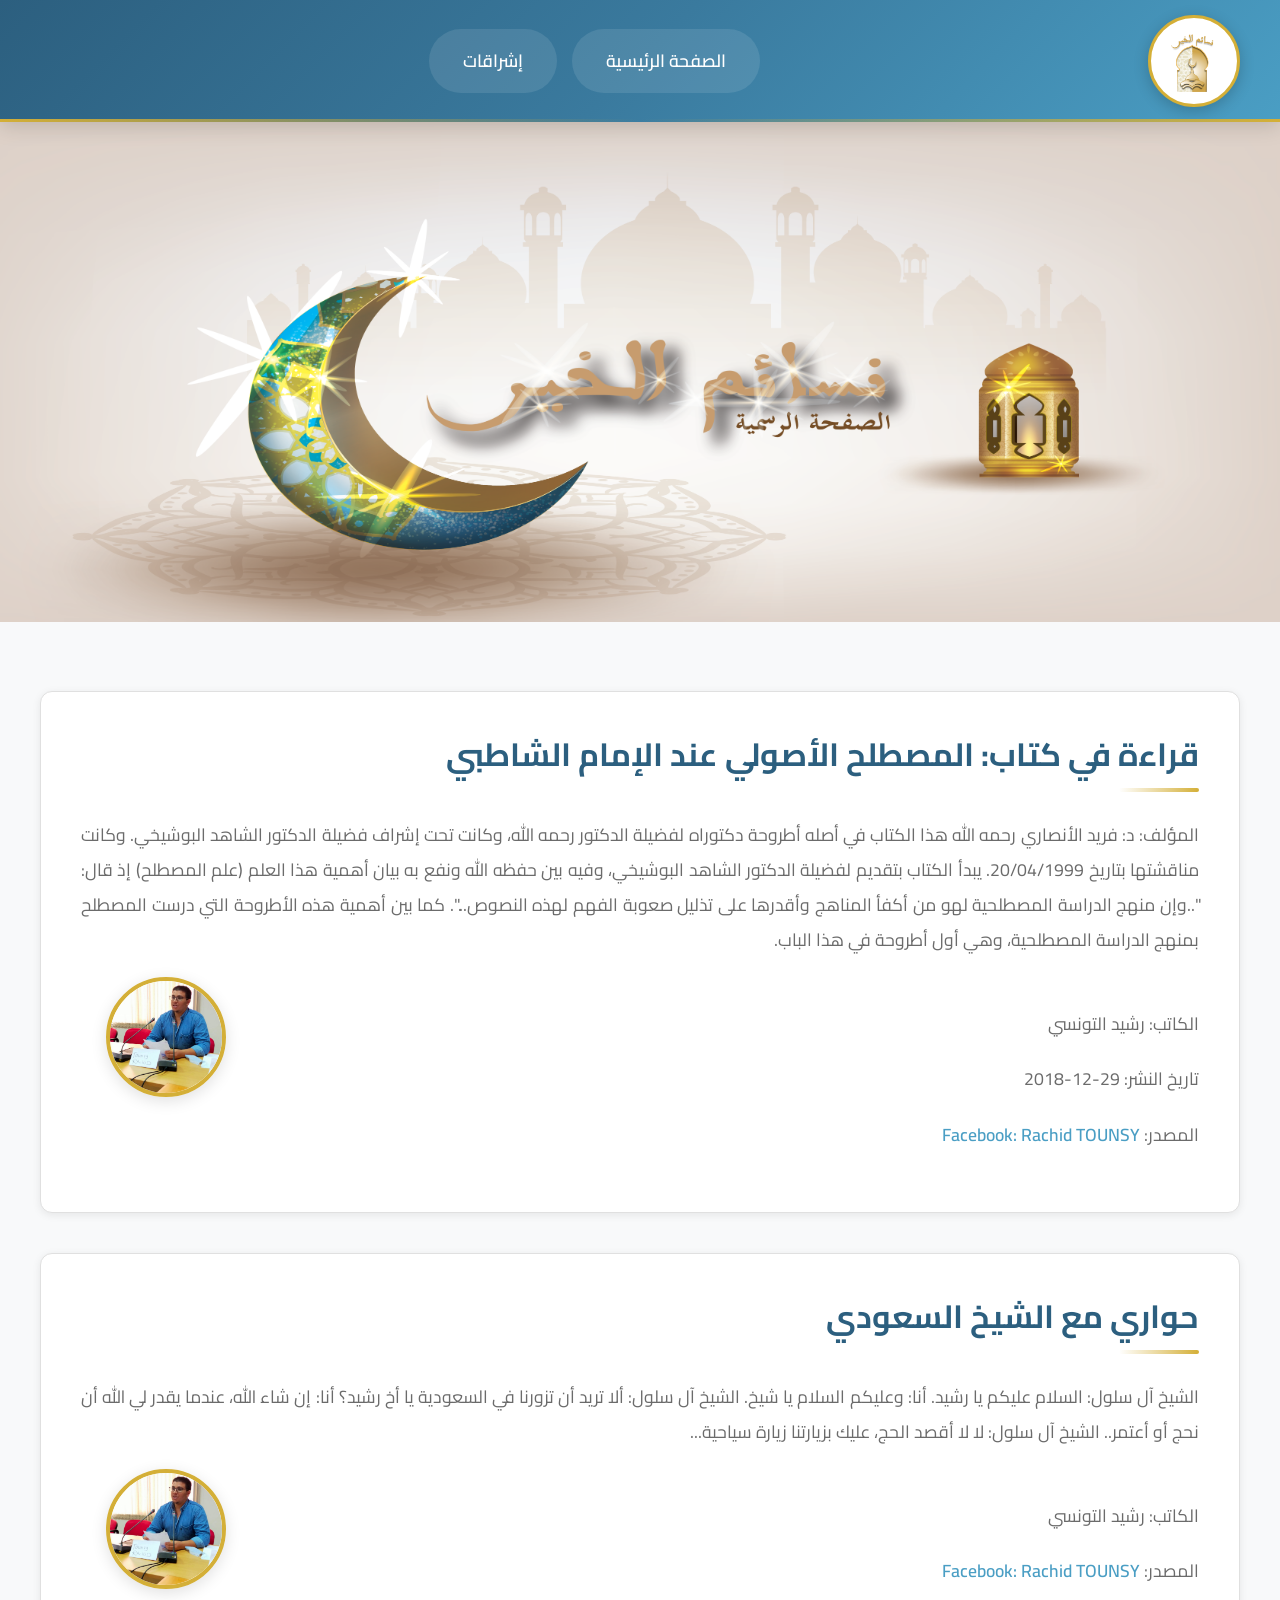
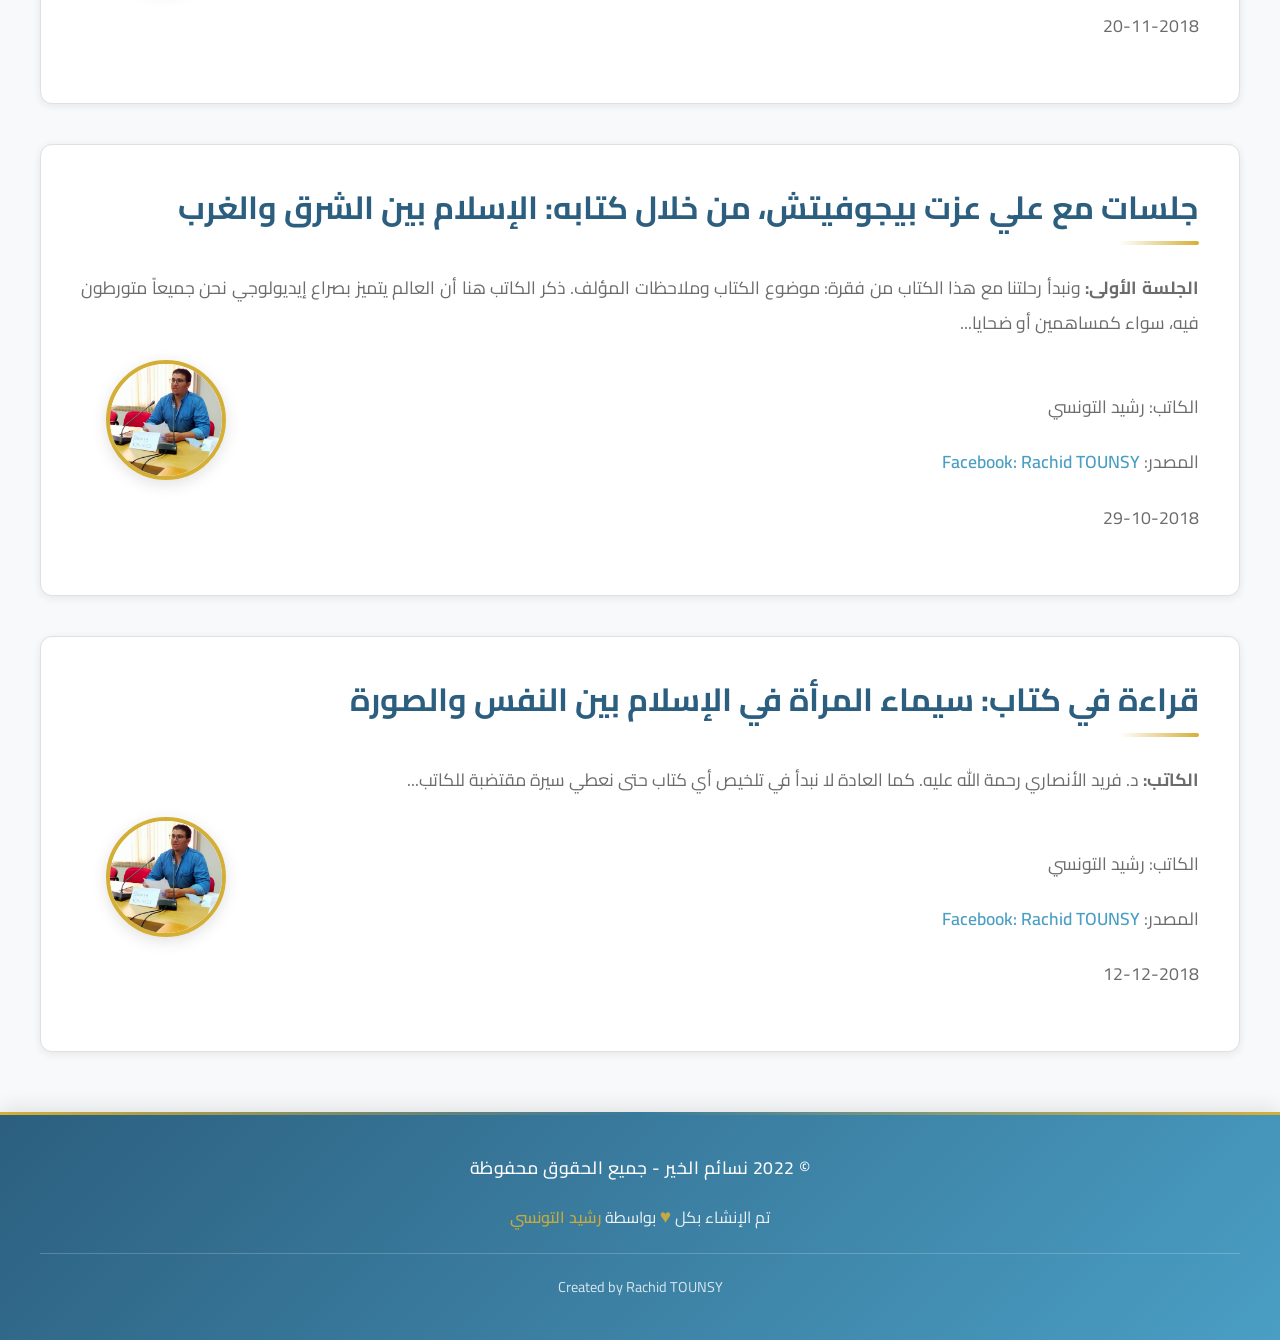
==== commit 454e7fa7: "Update index.html" ====
--- a/index.html
+++ b/index.html
@@ -1,18 +1,17 @@
 <!DOCTYPE html>
-<html>
+<html lang="ar">
   <head>
     <meta charset="utf-8" />
-
-    <meta name="viewport" content="width=device-widh, initial=1.0" />
-
+    <meta name="viewport" content="width=device-width, initial-scale=1.0" />
+    <title>نسائم الخير - الصفحة الرئيسية</title>
+    
     <link rel="stylesheet" href="style.css" />
-    <style></style>
-    <link href="https://fonts.googlepis.com/css?family=Cairo&display=swap" />
+    <link href="https://fonts.googleapis.com/css?family=Cairo&display=swap" rel="stylesheet" />
   </head>
   <body>
     <header id="Header">
       <samp id="Logo">
-        <img src="imag/Plan2.png" id="idheaderimag_logo" />
+        <img src="imag/Plan2.png" id="idheaderimag_logo" alt="شعار نسائم الخير" />
       </samp>
 
       <nav class="class_nav">
@@ -20,369 +19,106 @@
           <li class="class_nav_li">
             <a class="class_nav_a" href="index.html">الصفحة الرئيسية</a>
           </li>
-
           <li class="class_nav_li">
-            <a class="class_nav_a" href="ichra9at.html">إشراقات </a>
+            <a class="class_nav_a" href="ichra9at.html">إشراقات</a>
           </li>
-        
         </ul>
       </nav>
     </header>
-
 
     <div class="nassaim-img"></div>
     <br />
 
     <article>
-      <h2>قراء في كتاب: المصطلح الأصولي عند الإمام الشاطبي</h2>
-
-      <p>  .
+      <h2>قراءة في كتاب: المصطلح الأصولي عند الإمام الشاطبي</h2>
+      <p>
         المؤلف: د: فريد الأنصاري رحمه الله هذا الكتاب في أصله أطروحة دكتوراه
         لفضيلة الدكتور رحمه الله، وكانت تحت إشراف فضيلة الدكتور الشاهد البوشيخي.
-        وكانت ماقشتها بتاريخ 20/04/1999. يبدأ الكتاب بتقديم لفضيلة الدكتور
-        الشاهد البوشيخي، وفيه بين حفظه الله ونفع به بيان اهمية هذا العلم(علم
-        المصطلح) إذ قال:" ..وان منهج الدراسة المصطلحية لهو من أكفأ المناهج
-        وأقدرها على تذليل صعوبة الفهم لهذه النصوص...". كما بين اهمية هذه
-        الاطروحة التي درست المصطلح بمنهج الدراسة المصطلحية، وهي اول أطروحة في
-        هذا الباب. ثم أثنى على صاحبها الدكتور فيريد الأنصاري ثناء حسنا. ثم جاءت
-        مقدمة البحث للدكتور فريد الانصاري رحمه الله، والتي بين فيها اهمية
-        الموضوع ودوافعه وملابساته ومنهج البحث واهم المصادر (وان كانت قليلة وعامة
-        ولا تصبوا لأن تكون ركيزة لهذا العلم في عمومها)، كما أثنى على شيخه فضيلة
-        الدكتور الشاهد البوشيخي، إذ كان هو مشرفه في دبلوم الدراسات العليا و
-        استاذه .. وهو ايضا من اهم وأول رواد هذا الباب. ثم بين رحمه الله محتوى
-        البحث وابعض صعوباته، واهمها مشكلة المنهج وطبيعة الموضوع.. ثم أردف تمهيد
-        في:"منهجية الدراسة المصطلحية وخصوصيات المصطلح الشرعي. فيه بين سبب دراسة
-        المصطلح التراثي، ودور الشاطبي كمجدد. وماهية الدراسة المصطلحية، ثم مناهج
-        الدراسة المصطلحية( المنهج التاريخي، المنهج الوصفي، ثم المنهج الوصفي
-        التاريخي). وبين تعاريف وطرق كل منهج في التعامل مع الدراسة المصطلحية. ثم
-        اردف الى بيان علاقة الدراسة المصطلحية للعلوم الشرعية و علموم اللغة
-        والأدب واهم ما جاء في هذا التمهيد، كمنهج يلزم اتباعه في هذه الدراسات(
-        وهو مستفاد من المنهجية التي وضعها الدكتور الشاهد البوشيخي في بحثه
-        الرائد"مصطلحات النقد العربي")، وهو كالتالي: أولا: التعريف/ في اللغة وفي
-        الاصطلاح. ثانيا: حصائص المصطلح وفيه يشار الى وضيفته العلمية ورتبته
-        الأسرية وقوته الإستيعابية ونضجه الإصطلاحي وعلاقاته( مفرداته-أضداده).
-        ثالثا: ضمائمه ومشتقاته. رابعا؛ فروعه. خامسا: خلاصة. وقد شرح هذه المرحل
-        بما يكفي لفهم المبتدأ (وأنا أولهم) لهذه المنهجية في البحث في المصطلح. ثم
-        تطرق الى القسم الأول من الأطروحة: طبيعة المطلح الأصولي عند الشاطبي.
+        وكانت مناقشتها بتاريخ 20/04/1999. يبدأ الكتاب بتقديم لفضيلة الدكتور
+        الشاهد البوشيخي، وفيه بين حفظه الله ونفع به بيان أهمية هذا العلم (علم
+        المصطلح) إذ قال: "..وإن منهج الدراسة المصطلحية لهو من أكفأ المناهج
+        وأقدرها على تذليل صعوبة الفهم لهذه النصوص...". كما بين أهمية هذه
+        الأطروحة التي درست المصطلح بمنهج الدراسة المصطلحية، وهي أول أطروحة في
+        هذا الباب.
       </p>
 
-      <img
-        src="./imag/rachid tounsy.jpg"
-        class="profile-image"
-        alt=" rachid tounsy "
-      />
+      <img src="./imag/rachid tounsy.jpg" class="profile-image" alt="رشيد التونسي" />
       <br />
       <p>الكاتب: رشيد التونسي</p>
       <p>تاريخ النشر: 29-12-2018</p>
       <p>
         المصدر:
-        <a
-          href="https://m.facebook.com/story.php?story_fbid=pfbid0S6ckrGnbf45TDhXn217uF6sGHfrCuXLuDjaj9pTWjEvVvi7nddhk7JKrLHRdbyhLl&id=1711400665808641&mibextid=Nif5oz"
-          target="_blank"
-        >
-          Facebook:Rachid TOUNSY</a
-        >
+        <a href="https://m.facebook.com/story.php?story_fbid=pfbid0S6ckrGnbf45TDhXn217uF6sGHfrCuXLuDjaj9pTWjEvVvi7nddhk7JKrLHRdbyhLl&id=1711400665808641&mibextid=Nif5oz"
+           target="_blank">Facebook: Rachid TOUNSY</a>
       </p>
     </article>
 
     <article>
       <h2>حواري مع الشيخ السعودي</h2>
       <p>
-        الشيخ ال سلول: السلام عليكم يا رشيد. أنا: وعليكم السلام يا شيخ. الشيخ آل
-        سلول: ألا تريد أن تزورنا في السعودية يا أخ رشيد. أنا: ان شاء الله، عندما
-        يقدر لي الله ان نحج او أعتمر.. الشخ ال سلول: لا لا أقصد الحج، عليك
-        بزيارتنا زيارة سياحية. إنا: من نيتك أولد العبد؟؟ الشيخ ال سلول: ماذا !!
-        أنا : أقصد ماذا عندكم في السعوية من غير الكعبة والمسجد وانها منبع
-        الاسلام؟ هل هي جميلة كجزر المالديف؟ اما فيها الديموقراطية والحرية
-        كسويسرا؟ او الحقوق كالسويد ...او ماذا؟ الشيخ ال سلول؛ عندنا سجن راقي
-        نسجن فيه المخالفين، وقنصليات نقتل فيها الصحفيين، وفقهاء من عباد
-        السلاطين، وبترول ندفع ثمنه لامريكا واسرائيل كي تساندنا في البقاء في
-        المناصب العليا الى ابد الابدين.. انا: لمذا حاصرتم قطر؟ الشيخ ال سلول:
-        لانها لم توافق على صفقة القرن التي تقتضي دفع نصيبها من الجزية لامريكا و
-        السماح الاسرائيل بفعل الافاعيل في فلسطين.. أنا: ولماذا تقتلون ابرياء
-        اليمن؟ الشيخ آل سلول: علينا اسقاط الحوثيين الذين يدعمون ايران. انا:
-        ولماذا تحاربون تركيا سرا وعلنا؟ الشيخ: لانها تعارض امريكا واسرائيل
-        وتساند قطر وفلسطين، وتدعم الاخوان وحماس .. أنا: ولماذا قتلتم الصحفي في
-        القنصلية؟ الشيخ: ممممم انا: تكلم، هل اكل الضب لسانك؟ الشيخ: فقط خطأ، لكن
-        لا يهم فعلينا تصفية الاعداء والمعارضين لنا... انا: من التالي؟؟ الشيخ:
-        أنت انا: يا لهوي انا انا خلاص يا شيخنا السعودية وما أحلاها ... بلد
-        الفرسااااان وما أغلاها... بلد الشجعان او الحلوين ومااا اجملها... أليس
-        منكم رجل رشيد!!! اللهم ردنا إليك ردا جميلا...
+        الشيخ آل سلول: السلام عليكم يا رشيد. أنا: وعليكم السلام يا شيخ. الشيخ آل
+        سلول: ألا تريد أن تزورنا في السعودية يا أخ رشيد؟ أنا: إن شاء الله، عندما
+        يقدر لي الله أن نحج أو أعتمر.. الشيخ آل سلول: لا لا أقصد الحج، عليك
+        بزيارتنا زيارة سياحية...
       </p>
 
-      <img
-        src="./imag/rachid tounsy.jpg"
-        class="profile-image"
-        alt=" rachid tounsy "
-      />
+      <img src="./imag/rachid tounsy.jpg" class="profile-image" alt="رشيد التونسي" />
       <br />
       <p>الكاتب: رشيد التونسي</p>
       <p>
-        المصدر: <a href="https://www.facebook.com/share/p/1FjnyvqKZg/" target="_blank">Facebook:Rachid TOUNSY</a>
+        المصدر: <a href="https://www.facebook.com/share/p/1FjnyvqKZg/" target="_blank">Facebook: Rachid TOUNSY</a>
       </p>
       <p>20-11-2018</p>
     </article>
 
     <article>
-      <h2>
-        جلسات مع علي عزت بيجوفيتش، من خلال كتابه: الإسلام بين الشرق والغرب
-      </h2>
+      <h2>جلسات مع علي عزت بيجوفيتش، من خلال كتابه: الإسلام بين الشرق والغرب</h2>
       <p>
-        جلسات مع علي عزت بيجوفيتش، من خلال كتابه: الإسلام بين الشرق والغرب
-        الجلسة الأولى: ونبدأ رحلتنا مع هذا الكتاب من فقرة: موضوع الكتاب وملاحظات
-        المؤلف: ذكر الكاتب هنا أن العالم يتميز بصراع إيديولوجي نحن جميعا متورطون
-        فيه، سواء كمساهمين أو ضحايا، إلا أن هناك ثلاثة وجهات نظر لهذا الصدام،
-        وهي نظرة الدين( عندما يطلق الكاتب لفظ الدين مجردا يقصد به الدين من
-        المنظور الغربي الذي يربط الإنسان مع الله ولا يتجاوز ذلك إلى محيطه
-        الخارجي والذي يتمثل غالبا في المسيحية)، والنظرة المادية التي أساسها
-        الطبيعة وإلغاء الوجود والفكر الإنساني، والنظرة الإسلامية التي تقرر
-        الازدواجية بين الروح والمادة. وذكر أن الإخفاقات الإنسانية ترجع إما إلى
-        إنكار الدين للحاجات البيولوجية للإنسان، أو لإنكار المذهب المادي لتطلعات
-        الإنسان الروحية، وأن الحياة لا تتوقف على فهمنا لها، ولذلك لا يجب علينا
-        أن نجعل الفكر أسمى من الحياة، ولا أن نحكم عليها به، كما أننا لا نملك
-        دليلا عقليا يثبت وجود عالم آخر، ولكن لدينا ذلك الإحساس والشعور الواضح
-        بأن الإنسان ليس موجودا فقط لكي ينتج ويستهلك. وأشار رحمه الله إلى مذهبي
-        التفكير: المادي الذي يتقدمه طاليس وألكسمندريس وماركس..والمذهب التفكير
-        الإنساني الذي يتقدمه أفلاطون وكانت وهيجل...، كما بين أنه لا وجود في
-        الواقع لدين خالص ولا علم خاص، وإنما يكمل الواحد منهما الآخر, وفي تحليله
-        للمذهب المادي يجد تضاربا فيه من الداخل، فمثلا نظرتهم إلى التاريخ مختلفة،
-        يرى بعضهم أن التاريخ لا يسير على رأسه، وآخرون يقولون العكس تماما، إذ
-        عندهم أن العباقرة هم من يضعون العالم. كما أن الدين والمادية هما فكرتان
-        أوليتان في العالم لا يمكن تجاوزهما كما لا يمكن أن تمتزج إحداهما في
-        الأخرى، وما علينا إلا أن نتقبل الفكرتين ومحاولة البحث عن توازن طبيعي
-        جديد لهما، وهذا هو الإسلام. كما أن هناك حقائق تجمع بينهما، إذ يسعى
-        الإنسان إلى تحقيقها مهما كانت فلسفته مثل الأسرة والأمن والسعادة والمصلحة
-        والحرية..، وإذا نظرنا إلى هذه الحقائق نجدها تتمثل في صور الإسلام. ويرى
-        الكاتب أيضا أنه لا يمكن للإنسان أن يعيش وفق فلسفة ثابتة، فالماركسية مثلا
-        ترفض الأسرة والدولة، ولكن من الناحية العملية قد احتفظت بهاتين المؤسستين،
-        كما يرى أنه من حق كل إنسان أن يعيش بالطريقة التي يراها الأفضل له. كما
-        أكد على أن الاشتراكية والحرية لا تلتقيان، رغم كل محاولات الإقناع بغير
-        ذلك، وأن معنى الإسلام هو أن نفهم وأن نعترف بالازدواجية المبدئية للعالم،
-        ثم نتغلب على هذه الازدواجية، ولا يمكن اعتبار الإسلام موقف وسط بين الدين
-        المجرد( المسيحية مثلا) و الاشتراكية بشكل مطلق لأنه ليس وسطا حسابيا بسيطا
-        ولا قاسما مشتركا بين تعاليم هاتين العقيدتين. و لكن الإسلام منهج حياة
-        أكثر من كونه طريقة تفكير، بالإضافة إلى أن القرآن الكريم ليس كتابا أدبيا
-        إنما هو حياة، ولا يمكن تصنيف الإسلام وحبسه في أحد المذهبين دون الآخر(
-        المادية والاشتراكية). كما يمكننا ملاحظة أن الإسلام في موقف وسط، وذلك
-        عندما ندرك أنه في موضع هجوم من الجانبين المتعارضين، الدين( من النظرة
-        الغربية) والعلم، فالدين يتهمه بأنه أكثر لصوقا بالطبيعة والواقع مما يجب،
-        والعلم يتهمه بانطوائه على عناصر دينية وغيبية. و أوضح الكاتب أنه لا يمكن
-        إغفال المكون السياسي للإسلام وإلا قصرناه على النزعة الصوفية الدينية، إذ
-        بذلك نكرس التبعية والعبودية، كما لا يمكن تجاهل المكون الديني للإسلام إذ
-        بذلك نتوقف عن أن نكون قوة أخلاقية. فالإسلام هو البحث الدائم عبر التاريخ
-        عن حالة التوازن الداخلي والخارجي. كما أكد على أنه على الإسلام (المسلمين)
-        تحمل مسؤوليتهم في هذا العالم المنقسم إلى معسكرين متضادين على الأساس
-        الإيديولوجي، وأن يكون وسط، إذ الإسلام مستقل من الناحية الإيديولوجية.
+        <strong>الجلسة الأولى:</strong> ونبدأ رحلتنا مع هذا الكتاب من فقرة: موضوع الكتاب وملاحظات
+        المؤلف. ذكر الكاتب هنا أن العالم يتميز بصراع إيديولوجي نحن جميعاً متورطون
+        فيه، سواء كمساهمين أو ضحايا...
       </p>
 
-      <img
-        src="./imag/rachid tounsy.jpg"
-        class="profile-image"
-        alt=" rachid tounsy "
-      />
+      <img src="./imag/rachid tounsy.jpg" class="profile-image" alt="رشيد التونسي" />
       <br />
       <p>الكاتب: رشيد التونسي</p>
       <p>
-        المصدر: <a href="https://www.facebook.com/share/p/16LC7s1non/" target="_blank">Facebook:Rachid TOUNSY</a>
+        المصدر: <a href="https://www.facebook.com/share/p/16LC7s1non/" target="_blank">Facebook: Rachid TOUNSY</a>
       </p>
       <p>29-10-2018</p>
     </article>
 
     <article>
-      <h2>قراءة في كتاب: سيماء المرأة في الإسلام بين النفس والصورة:</h2>
+      <h2>قراءة في كتاب: سيماء المرأة في الإسلام بين النفس والصورة</h2>
       <p>
-        الكاتب:د: فريد الأنصاري رحمة الله عليه. كما العادة لا نبدأ في تلخيص أي
-        كتاب حتى نعطي سيرة مقتضبة للكاتب: من هو الدكتور فريد الأنصار؟ ولد فريد
-        الأنصاري بإقليم الراشدية-المغرب- حصل على دكتوراه الدولة في الدراسات
-        الإسلامية-تخصص أصول الفقه-، شغل عدة مناصب: عضو المجلس العلمي الأعلى،
-        رئيس المجلس العلمي المحلي بمكناس، عضو اللجنة العلمية لكلية الآداب
-        والعلوم الإنسانية بجامعة مولاي إسماعيل بمكناس، عضو رابطة الأدب الإسلامي
-        العالمي، رئيس لشعبة الدراسات الإسلامية بكلية الأداب-مكناس- مابين2000
-        و2003، أستاذ زائر بدار الحديث الحسنية، أستاذ بمركز تكوين الأئمة
-        والمرشدات.. وغيرها من المناصب التي شغلها قيد حياته رحمه الله، وله أعمال
-        علمية وأدبية متنوعة، منها: • المصطلح الأصولي عند الإمام الشاطبي(أطروحة
-        دوكتوراه). • التوحيد والوساطة في التربية الدعوية. • أبجديات البحث في
-        العلوم الشرعية، محاولة في التأصيل المنهجي. • قناديل الصلاة-مشاهدات في
-        منازل الجمال-. • الفجور السياسي والحركة الإسلامية بالمغرب-دراسة في
-        التدافع الاجتماعي-. • الأخطاء الستة للحركة الإسلامية بالمغرب... • ديوان
-        القصائد. • آخر الفرسان-رواية- • عودة الفرسان-رواية ألفها سيرة لمحمد فتح
-        الله كولن. وغيرها من الأعمال العلمية والأدبية والمقالات، توفي رحمه الله
-        باستنبول –تركيا- يوم 5نونبر2009، ونقل جثمانه إلى المغرب ليدفن بمقبرة
-        الزيتونة بمكناس. واليوم نحن بصدد دراسة لكتابه: سيماء المرأة في الإسلام
-        بين النفس والصورة: وقد اخترنا هذا الكتاب لسببين: • تكريما لروح الفقيد،
-        إذ قبل أيام كان ذكرى وفاته. • ما شاع هذه الأيام حول بعض من لا شغل لهن
-        إلا اللعب واللهو "أصحاب الصفارات". و نتبع في ذلك تصميه: مقدمة ومدخل
-        اصطلاحي وفصلين، ثم خاتمة. مقدمة: افتتح رحمه الله مقدمته بالحمد والثناء
-        على الله بما هو أهله والصلاة على نبيه صلى الله عليه وسلم، وبين رحمه الله
-        أن هذا الكتاب هو من رسالة من سلسلة دعوية:"من القرآن إلى العمران"، كتبه
-        اختصارا للشباب وامرأة بعد ما حل من انهيار خلقي في صفوفهم وما آل إليه وضع
-        المرآة والسقوط الخلقي الذي تعدى الشباب إلى الأطفال. فبين رحمه الله أن
-        الله خلق الأنثى بهيأتها المتميزة بإرادة تكوينة، وسترها بلباس بإرادة
-        تشريعية، إذ أن سيمياء اللباس الإسلامي مرتبط بأصول العقيدة سواء كان ذلك
-        للرجل أو المرأة، ولكن لكل منهما سيماؤه الخاصة. وبين أن أن حركة التعري
-        التي بدأت في الانتشار في المجتمع تدمر العقيدة الإسلامية، لما للباس من
-        رموز ودلالات سيميائية ودور في التدين الاجتماعي. فحركة التعري هذه ما هي
-        إلا مظهر من مظاهر الزندقة العقدية، التي امتدت حتى على اللباس الشرعي مسخا
-        وتحريفا لتشكله عل وفق الموضات والصيحات الإعلامية التي تقودها شرذمة من
-        اللادينيين والفرنكفونيين والشيوعيين المدسوسين في بنية المؤسسات الرسمية
-        والحزبية والإعلامية. وأشار الكاتب إلى أن ظاهرة العري ليست عملا سطحيا
-        فقط، بل لها في الإسلام ارتباط وثيق بجوهر النفس الإنسانية، كما لها جذور
-        في قصة التدين كما ورد من قصة آدم في الآية 26من سورة الأعراف. فالعري له
-        دلالات في الإسلام، لا كما يضن بعض السذج أنه نوع من التحولات الاجتماعية
-        البسيطة، فهو يؤدي إلى: • تدمير بنية التدين الاجتماعية، خصوصا في صفوف
-        الشباب. • إحلال الاختلال في الوجدان الإنساني وتدمير الشخصية على
-        المستويين النفسي والاجتماعي. وبهذا المنطق إن كل من ساهم في هذه العقيدة
-        ،مسلم كان أو غير مسلم، فهوخائن بصريح الآية 19 من سورة النور. هذا وأن
-        الفتاة المسلمة هي أكبر قناة لاستمرار التدين في المجتمع، فهذه هي وضيفتها
-        الاجتماعية الكبرى، ولذلك كانت شخصيتها- نفسا وصورة- موطن زحام الفلسفات
-        وتدافع الإيديولوجيات وتصارع الحضارات، وللسبب نفسه جعلها الإسلام رمزا
-        سيميائيا للعفة والكرامة وموردا تربويا للأجيال. والمرأة المسلمة هي التي
-        تحفظ جمالها النفسي وطهرها البدني وتسعى لاكتساب كمالها الروحي، فلا تتعرى
-        ولا تبين عورتها، ولا تعرض نفسه بابخس الأثمان للشباب الضال الذي لا يعرف
-        مسؤوليته أمام أمته. وأما من فعلت ذلك فإنما هي تختزل إنسانيتها في صورة
-        حيوان، بل أضل من ذلك، فهي تختزل حرية المرأة في حرية الفروج، وبذلك تأذن
-        لإنسانيتها أن تتردى في درك البهيمية. فالحرية إنما هي كسر أغلال العبودية
-        التي تربطها بشهوات النفس البهيمية، والتمرد على النموذج الغربي للحياة
-        ورفع راية الإسلام، راية العفة والكرامة واللباس الإسلامي الشرعي. ومن
-        النساء من تتخذ "الحجاب العاري"، إذ تعمد إلى التحايل على حجابها بالتشكيل
-        والتجميل، مما يفقد اللباس الإسلامي مقصده الشرعي من التّستر والتخفي، وحفظ
-        الكرامة والحياء، فإنما الحجاب عبادة ولا يعبد الله إلا بما شرع. وبين رحمه
-        الله صفات المؤمنات العفيفات المجتنبات لما نهى الله عنه ورسوله، كقوله صلى
-        الله عليه وسلم:"لعن الله الواشمات، والمستوشمات، والنامصات، والمتنمصات،
-        والمتفلجات للحسن، المغيرات خلق الله". ودعا رحمه الله في آ خر المقدمة الى
-        حركة تصحيحية في مجال المرأة، حركة تنفي عنها تحريف الغاليين وانتحال
-        المبطلين وتأويل الجاهلين وترتقي بنموذج النساء المسلمات إلى قمة الإنتاج
-        الرفيع جودة ووفرة على مستوى النفس وعلى مستوى الصورة، ثم بين منهجه في
-        الدراسة وهي كالتالي: مدخل اصطلاحي في مفهوم السيمياء: ذكر فيه معنى مصطلح
-        "سيماء" في اللغة، وأنه جاء في القرآن الكريم في عدة مواطن بأشكال لغوية:
-        الآية29الفتح، 273 من البقرة... كما بين أنه في القرآن يتفرع على حسب جنس
-        الإنسان ذكورة وأنوثة، فكان للرجل سيماء خاصة، وللمرأة سيماء خاصة، وكلاهما
-        مندرج في السيماء الإنسانية المشتركة، ثم أردف أن هذا لبحث خاص بالمرأة.
-        الفصل الأول: المرأة المرأة وسيماء النفس: المبحث الأول: المرأة والنفس
-        الواحدة: المرأة هي أنثى الإنسان، وهي في الحقيقة نفس لا يفرق بينها وبين
-        الرجل، أنظر الآية1 من سورة النساء ووالآية6 من سورة الزمر وغيرها من
-        الآيات. إذ لنفس واحدة، لا كما يذكر أن الرجل هو الأصل ولا العكس، والنفس
-        في صيغتها الواردة في صيغة التأنيث، إنما ذلك على عادة الاستعمال اللغوي
-        العربي. ومن هنا سوى الله بين الجنسين في هموم التكاليف، إلا ما استثني
-        بدليل خاص لخصوص المحل. وبين أن الوجود البرزخي إنما هو وجود نفساني، والبن
-        إنما فقط لباس طيني، ولذلك فالإسلام اعتنى بتزيينها وتجميلها، ولذلك فرض
-        الستر على المرأة، حتى لا تطغى سيماء الصورة على سيماء النفس، التي هي
-        السيماء الحقيقية، والتي هي أساس التميز في الإسلام. فسيماء المرأة الصورية
-        تأدي وظيفتين: وظيفة تناسلية بقصد النسل، وهو مقصد كلي من مقاصد الدين،
-        ووظيفة شهوانية تحبب الرجل فيها، وهو مقصد تبعي للمقصد الأول، المشكلة
-        اليوم هو قلب الموازين، فأصبح المقصد الكلي تبعيا والتبعي أوليا كليا في
-        نظر بعضهم، فانقلبت بذلك حقائق الحياة من الإنسانية الراقية إلى البهيمية
-        الساقطة، ومن المتعة الروحية إلى اللذة الشهوانية. ولذلك كان اللباس الشرعي
-        –للرجل والمرأة- خادما لهذه المقاصد العظيمة في الدين. المبحث الثاني:
-        السيماء التربوية لنفسية المرأة: تقوم السيماء التربوية للمرأة في الإسلام
-        على ثلاثة أركان: 1- جمالية الأنوثة: الأنوثة سر الجاذبية في المرأة، كما
-        أن الرجولة سر الجادبية في الرجل، واجتماعهما يكوّن الجمالية التكاملية،
-        قال تعالى: ( هن لباس لكم وأنتم لباس لهن)، سورة البقرة-الآية187 . ولذاك
-        حرم الله تشبه الرجال بالنساء وتشبه النساء بالرجال، لما فيه من إخلال
-        بالطبيعة التكاملية بينهما. فالأنوثة إذن مقصد إسلامي وجودي وتشريعي ، وكل
-        خرم له هو خرم لحقيقة الدين ولحقيقة الحياة. 2- جمالية الحياء والتخفي:
-        جمالية الحياء هي من مقتضيات الفطرة الأنثوية، والحياء بطبيعته يميل إلى
-        التخفي، ومن هنا كان لا حياء مع العري، فالتخفي هو سر بقاء الحياء، والحياء
-        سر بقاء الجمال، والحياء يكون في كل شيء حتى في العادات والعبادات(مثلا
-        صلاة المرأة في بيتها خير من صلاتها في المسجد بخلاف الرجل)، قال صلى الله
-        عليه وسلم:''ما كان الفحش في شيء قط إلا شانه، وما كان الحياء في شيء قط
-        إلا زانه." 3- جمالية الأمومة: للأمومة في الإسلام مفهوم خاص، فهي لا تقتصر
-        على المعنى البيولوجي التناسلي فقط، بل تتجاوز ذلك إلى المعنى التعبدي،
-        كسائر المفاهيم الأسرية المتفرعة عن مفهوم الرحم، هذا المفهوم الذي اعتنا
-        به الإسلام غاية العناية وأمر بوصله، ونهى عن قطعه سواء أفقيا أو عموديا،
-        وجعله مقرونا بتقوى الله( الأية1 من سورة النساء). والأم في هذه التركيبة
-        الأسرية هي محورها وفيها تكمن القوة، ولذاك يسعى الغرب بتدمير مفهوم الأسرة
-        بتدمير الأم. الفصل الثاني: المرأة وسيماء الصورة: المبحث الأول: سيماء
-        الصورة في التدافع الحضري: الصورة سيمياء حضرية: إن الألبسة هي صورة وتعبير
-        عن تصور ما للحياة والوجود والمصير،وليست محايدة كما بظن، فالعري الغربي ما
-        هو إلا صورة لفلسفة حضارية تختزن مضمونا وثنيا قديما ناتج عن تحريف
-        المسيحية السمحة أيام قسطنطين. ومن هنا شهد الغرب ثقافة العري التي طبعت
-        آدابه وفونه، ثم بدأت في التصدير إلينا. الصورة سيمياء إعلامي تجاري: وضفت
-        خلفية المرأة العارية في المنابر الإعلامية، وكانت بذلك رمزا لترويج السلع
-        والبضائع والمنتجات، لتتأثر نفسية المشاهد ويكون أحد المستهلكين للبضائع،
-        وهذا م وضفه علم النفس التجاري الذي لا يفرق بين لحلال ولا الحرام. صورة
-        سيمياء سياسية: وبع ذلك فقد استغل السلاح النسوي استغلالا خطيرا في إعادة
-        صياغة الأسرة وفق مقياس أوربي وقيمه الحضارية، ونقض أصول بناء الأسرة في
-        القرآن. صورة السمياء قرآنية ومن هنا لم تكن العناية الإسلامية بالصورة
-        الجسمية فارغة من أي مضمون، أو مجرد شكليا وجودها كعدمها، بل هي تعبير عن
-        انتماء حضاري وموقف عقدي ورؤية وجودية. كما أن رمزية اللباس تنطلق مرجعيته
-        من خلق آدم عليه السلام وزوجته حواء(أنظر الآيات117-122من سورة طه)، فآدم
-        وزوجته كانا على تمام النعمة أكلا وشربا وملبسا، حتى غرهما الشيطان وجردهما
-        من من لباس التقوى( الأعراف:20-22)، فبذلك كان اللباس نوعا من الوفاء
-        العقدي لعهد الله. العري كبيرة من الكبائر: العري من أكبر الكبائر، وقد جاء
-        في القرآن الكريم والسنة النبوية أموار عديدة بالالتزام باللباس الشرعي،
-        ووعيد بالعذاب الشديد لمن تعرى وأظهر وأشاع الفتنة بين لنا، قال صلى الله
-        عليه وسلم:'' صنفان من أهل النار لم أرهما، قوم معهم سياط كأذناب البقر
-        يضربون بها الناس، ونساء كاسيات عاريات، مميلات مائلات، رؤوسهن كأسنمة
-        البخت المائلة، لا يدخلن الجنة، ولا يجدن ريحها، وإن ريحها ليوجد من مسيرة
-        كذا وكذا"رواه مسلم. المبحث الثاني: التأصيل الفقهي لسيماء الصورة في
-        الإسلام. جاء القرآن الكريم بنفسه بتشريع أحكام اللباس ولم يترك ذلك للسنة
-        فقط، فقد تولى الله تعالى إنزال حكمه من فوق سبع سماوات، وهو في ذلك كأصول
-        الدين الإعتقادية والعملية التي يكون مصدرها القرآن، وأما ما كان في السنة
-        فهو من قبيل البيان والتفصيل، كالإيمان والصلاة والزكاة..، وفي هذا السياق
-        أيضا يأتي حكم لباس المرأة في القرآن: أنظر الأية59 من سورة الأحزاب،
-        والنور30-31. صور الجلباب الشرعي: أقل ما يجزئ المرأة ثوب واف ضاف، ساتر
-        وفضفاض، لا يصف ولا يشف، يستوعب جميع البدن في ثوب واحد، لا يثير الإنتباه
-        بالألوان، بل لون واحد خفيف. ثم من فوقه خمار بشرط أن يكون وافيا. ولا
-        يشترط تغطية الوجه والكفين، إذ هما عند الجمهور ليسا بعورة، وأما من زادت
-        الخمار فهو من تمام الفضيلة ورغم ذلك فهو ليس فريضة، كما يحرم علها الخروج
-        بالأحذية العالية، ذات الكعاب الدقيقة، مما يكون له دقدقة في الأرض، وزد
-        على ذلك وجوب تغطية القدمين. الخصائص العامة للحجاب الشرعي: ويمكن إجمال
-        جميع خصائص اللباس الشرعي في ثلاث خصائص: 1- وتتمثل في المقصد التعبدي:
-        فهذا وسائر العبادات عند الرجال والنساء على حد سواء يستوجب نية التعبد(
-        أنظر الآية26 من سورة الأعراف)، فكل لباس أخطأ هذا القصد فقد معناه، وصار
-        عارضة لأي انحراف. 2- وتتمثل في القصد الفقهي: أي أن تطابق أوصافه ما جاء
-        في القرآن من ستر من أعلى الرأس حتى ظاهر القدمين ما عدا الوجه والكفين، لا
-        يصف ولا يشف، لا معطرا ولا مزركشا، يستوعب جميع البدن، في ثوب واحد. 3-
-        وتتمثل في المقصد الرسالي والدعوي: إذ أن الحجاب الشرعي راية دعوة وجهاد،
-        إذ يعلن للعالمين أن المرأة المسلمة ليست مجرد جسد للتجارة، في أسواق
-        الإعلام والسياسة، بل إنها نفس إنسانية تسبح في فلك الأمانة الكونية التي
-        حملها الإنسان، وتؤدي وظيفتها الحقيقية في عمارة الأرض على المنهج الرباني.
-        خاتمة: نهاية فبداية: ختم رحمه الله كتابه هذا بدعواه للمرأة بالعودة إلى
-        الله، والتحلي بأرقى صفات الحياء ..، قال رحمه الله في كلمة جامعة
-        جميلة:''بنيتي، أنت حمامة، لك جناحان هما: صلاتك وحجابك، فطيري في فضاء
-        الروح، غادري نتونة الصلصال المسنون، واشلي ريشك من عفن المستنقعات
-        اللآسنة، طيري إلى الأعلى ثم أعلى ثم أعلى، في فضاء التعرف على الله،
-        والإغتراف من نوره الطاهر الصافي، عساك تفرحين به ويفرح بك..، قال تعالى:(
-        يا أيها الذين آمنوا اصبروا وصابروا ورابطوا واتقوا الله لعلكم تفلحون).
-        إنتهى.
+        <strong>الكاتب:</strong> د. فريد الأنصاري رحمة الله عليه.
+        كما العادة لا نبدأ في تلخيص أي كتاب حتى نعطي سيرة مقتضبة للكاتب...
       </p>
 
-      <img
-        src="./imag/rachid tounsy.jpg"
-        class="profile-image"
-        alt=" rachid tounsy "
-      />
+      <img src="./imag/rachid tounsy.jpg" class="profile-image" alt="رشيد التونسي" />
       <br />
       <p>الكاتب: رشيد التونسي</p>
       <p>
         المصدر:
-        <a
-          href="https://www.facebook.com/1711400665808641/posts/2255968664685169/?mibextid=Nif5oz"
-          target="_blank"
-        >
-          Facebook:Rachid TOUNSY</a
-        >
+        <a href="https://www.facebook.com/1711400665808641/posts/2255968664685169/?mibextid=Nif5oz"
+           target="_blank">Facebook: Rachid TOUNSY</a>
       </p>
       <p>12-12-2018</p>
     </article>
 
+    <!-- Footer Section -->
+    <footer>
+      <div class="footer-content">
+        <p class="footer-text">© 2022 نسائم الخير - جميع الحقوق محفوظة</p>
+        <p class="footer-creator">
+          تم الإنشاء بكل <span class="footer-heart">♥</span> بواسطة 
+          <a href="https://www.facebook.com/rachid.tounsy" target="_blank">رشيد التونسي</a>
+        </p>
+        <div class="footer-social">
+          <p style="font-size: 0.9rem; opacity: 0.8;">Created by Rachid TOUNSY</p>
+        </div>
+      </div>
+    </footer>
 
-    <!-- Write your comments here 
-    <article>
-      <h2></h2>
-      <p></p>
-
-      <img src="./imag/profil.png" class="profile-image" alt=" " />
-      <br />
-      <p>الكاتب: رشيد التونسي</p>
-      <p>
-        المصدر: <a href="#source2" target="_blank"> Facebook:Rachid TOUNSY</a>
-      </p>
-      <p>29-12-2018</p>
-    </article>
-
-    -->
   </body>
 </html>
-
--- a/style.css
+++ b/style.css
@@ -1,141 +1,342 @@
-*
-{
-    padding: 0%;
-    margin: 0%;
-   
-    
+/* ============================================
+   NASSAIM WEBSITE - PROFESSIONAL CSS
+   ============================================ */
+
+/* CSS Variables */
+:root {
+    --primary-color: #2c5f7f;
+    --secondary-color: #4a9ec4;
+    --accent-color: #d4af37;
+    --text-dark: #2d2d2d;
+    --text-light: #6b6b6b;
+    --bg-light: #f8f9fa;
+    --bg-white: #ffffff;
+    --border-color: #e0e0e0;
+    --shadow-sm: 0 2px 8px rgba(0, 0, 0, 0.08);
+    --shadow-md: 0 4px 16px rgba(0, 0, 0, 0.12);
+    --shadow-lg: 0 8px 32px rgba(0, 0, 0, 0.16);
+    --transition: all 0.3s ease;
+    --border-radius: 12px;
+}
+
+/* Reset */
+* {
+    padding: 0;
+    margin: 0;
+    box-sizing: border-box;
+}
+
+html {
+    scroll-behavior: smooth;
 }
 
 body {
-    font-family: 'Arial', sans-serif;
-    line-height: 1.6;
-    margin: 20px;
+    font-family: 'Cairo', 'Segoe UI', 'Arial', sans-serif;
+    line-height: 1.8;
+    color: var(--text-dark);
+    background-color: var(--bg-light);
     direction: rtl;
 }
-/********************header الصفحة الرئيسية******************************/ 
-header
-{
-    height: 100px;
+
+/* Header */
+header {
+    position: sticky;
+    top: 0;
+    z-index: 1000;
     width: 100%;
-    background-image: linear-gradient(to right,rgb(111, 107, 139), rgb(141, 206, 223));
-}
-
-
-
-
-#Logo
-{
-    width: 10%;
-    height: 100%;
-    float: right;
-    background-color: #e5ded7;
-    padding-left: 2%;
+    background: linear-gradient(135deg, #2c5f7f 0%, #3a7a9e 50%, #4a9ec4 100%);
+    box-shadow: 0 4px 20px rgba(0, 0, 0, 0.15);
+    display: flex;
     align-items: center;
-}
-
-#idheaderimag_logo
-{
- height: 100%;
- border-radius: 50%;
-}
-
-
-
-
-
-.nassaim-img
-{
+    justify-content: space-between;
+    padding: 15px 40px;
+    min-height: 90px;
+}
+
+header::after {
+    content: '';
+    position: absolute;
+    bottom: 0;
+    left: 0;
+    right: 0;
+    height: 3px;
+    background: linear-gradient(to right, var(--accent-color), transparent, var(--accent-color));
+}
+
+#Logo {
+    width: auto;
+    height: auto;
+    background: white;
+    padding: 8px;
+    border-radius: 50%;
+    display: flex;
+    align-items: center;
+    justify-content: center;
+    transition: var(--transition);
+    box-shadow: 0 4px 15px rgba(0, 0, 0, 0.2);
+    border: 3px solid var(--accent-color);
+    position: relative;
+}
+
+#Logo::before {
+    content: '';
+    position: absolute;
+    inset: -5px;
+    border-radius: 50%;
+    padding: 2px;
+    background: linear-gradient(135deg, var(--accent-color), transparent);
+    -webkit-mask: linear-gradient(#fff 0 0) content-box, linear-gradient(#fff 0 0);
+    -webkit-mask-composite: xor;
+    mask-composite: exclude;
+    opacity: 0;
+    transition: var(--transition);
+}
+
+#Logo:hover::before {
+    opacity: 1;
+    animation: rotate 3s linear infinite;
+}
+
+#Logo:hover {
+    transform: translateY(-3px) scale(1.05);
+    box-shadow: 0 8px 25px rgba(212, 175, 55, 0.4);
+}
+
+#idheaderimag_logo {
+    height: 70px;
+    width: 70px;
+    border-radius: 50%;
+    object-fit: cover;
+    transition: var(--transition);
+}
+
+#idheaderimag_logo:hover {
+    transform: rotate(5deg);
+}
+
+@keyframes rotate {
+    from {
+        transform: rotate(0deg);
+    }
+    to {
+        transform: rotate(360deg);
+    }
+}
+
+/* Navigation */
+.class_nav {
+    flex-grow: 1;
+    display: flex;
+    justify-content: center;
+    margin: 0 30px;
+}
+
+.class_nav ul {
+    list-style: none;
+    display: flex;
+    gap: 15px;
+    align-items: center;
+}
+
+.class_nav_li {
+    display: inline-block;
+}
+
+.class_nav_a {
+    text-decoration: none;
+    color: #ffffff;
+    font-weight: 600;
+    font-size: 1.1rem;
+    display: block;
+    padding: 14px 32px;
+    border-radius: 50px;
+    transition: var(--transition);
+    position: relative;
+    background: rgba(255, 255, 255, 0.1);
+    border: 2px solid transparent;
+}
+
+.class_nav_a::before {
+    content: '';
+    position: absolute;
+    inset: 0;
+    border-radius: 50px;
+    padding: 2px;
+    background: linear-gradient(135deg, var(--accent-color), rgba(255, 255, 255, 0.3));
+    -webkit-mask: linear-gradient(#fff 0 0) content-box, linear-gradient(#fff 0 0);
+    -webkit-mask-composite: xor;
+    mask-composite: exclude;
+    opacity: 0;
+    transition: var(--transition);
+}
+
+.class_nav_a:hover::before {
+    opacity: 1;
+}
+
+.class_nav_a:hover {
+    background: rgba(255, 255, 255, 0.2);
+    transform: translateY(-2px);
+    box-shadow: 0 4px 15px rgba(0, 0, 0, 0.2);
+}
+
+.class_nav_a:active {
+    transform: translateY(0);
+}
+
+/* Hero Banner */
+.nassaim-img {
     width: 100%;
     height: 500px;
     background-image: url("imag/Plan1.png");
     background-size: cover;
-    position: relative;
-}
-
-
-
-
-#idh1Heder
-{
+    background-position: center;
+    position: relative;
+}
+
+/* Articles */
+article {
+    background-color: var(--bg-white);
+    border-radius: var(--border-radius);
+    box-shadow: var(--shadow-sm);
+    margin: 40px auto;
+    padding: 40px;
+    max-width: 1200px;
+    border: 1px solid var(--border-color);
+    transition: var(--transition);
+    position: relative;
+    overflow: hidden;
+}
+
+article::before {
+    content: '';
+    position: absolute;
+    top: 0;
+    right: 0;
+    width: 5px;
+    height: 100%;
+    background: linear-gradient(to bottom, var(--primary-color), var(--secondary-color));
+    transform: scaleY(0);
+    transition: var(--transition);
+}
+
+article:hover::before {
+    transform: scaleY(1);
+}
+
+article:hover {
+    box-shadow: var(--shadow-lg);
+    transform: translateY(-5px);
+}
+
+article h2 {
+    font-size: 2rem;
+    color: var(--primary-color);
+    margin-bottom: 25px;
+    font-weight: 700;
+    line-height: 1.4;
+    position: relative;
+    padding-bottom: 15px;
+}
+
+article h2::after {
+    content: '';
+    position: absolute;
+    bottom: 0;
+    right: 0;
+    width: 80px;
+    height: 4px;
+    background: linear-gradient(to left, var(--accent-color), transparent);
+    border-radius: 2px;
+}
+
+article p {
+    font-size: 1.1rem;
+    line-height: 2;
+    color: var(--text-light);
+    margin-bottom: 20px;
+    text-align: justify;
+}
+
+/* Profile Image */
+.profile-image {
+    width: 120px;
+    height: 120px;
+    border-radius: 50%;
+    border: 4px solid var(--accent-color);
+    box-shadow: var(--shadow-md);
     float: left;
-    line-height: 100px ;
-    padding:0 15px ;
-}
-
-
-.class_nav_a
-{
- text-decoration: none;
-   color: #000;
-  font-weight: bold;
-  display:inline-block;
-
-}
-.class_nav_li
-{
-    display:inline-block ;
-    line-height: 100px;
-    width: 100px;
-    text-align: center;
-
-}
-.class_nav
-{
-    width: 70%;
-   text-align: center;
-}
-.class_nav_a:hover
-{
-  background-color:  rgb(112, 165, 209);
-  color: #fafafa;
-  height: 100%;
-  width: 100%;
-
-}
-
-article {
-    border: 1px solid #ddd;
-    margin-bottom: 20px;
-    padding: 10px;
-    overflow: hidden; /* Clearfix for floated elements */
-  }
-
-  .profile-image {
-    width: 100px; /* Adjust the width as needed */
-    height: 100px; /* Adjust the height as needed */
-    border-radius: 50%;
-    border: 3px solid #fff; /* Border color */
-    box-shadow: 0 0 10px rgba(0, 0, 0, 0.3); /* Subtle shadow */
-    float: left; /* Float the image to the left */
-    margin-right: 15px; /* Add some spacing between the image and content */
+    margin: 0 0 20px 25px;
     object-fit: cover;
-  }
-
-  a {
-    color: #007bff;
+    transition: var(--transition);
+}
+
+.profile-image:hover {
+    transform: scale(1.1) rotate(5deg);
+    box-shadow: var(--shadow-lg);
+}
+
+/* Links */
+a {
+    color: var(--secondary-color);
     text-decoration: none;
-    font-weight: bold;
-  }
-/******************* إشراقات   ***********************/
-
-
-
+    font-weight: 600;
+    transition: var(--transition);
+    position: relative;
+}
+
+a::after {
+    content: '';
+    position: absolute;
+    bottom: -2px;
+    right: 0;
+    width: 0;
+    height: 2px;
+    background-color: var(--accent-color);
+    transition: width 0.3s;
+}
+
+a:hover::after {
+    width: 100%;
+}
+
+a:hover {
+    color: var(--primary-color);
+}
+
+/* Image Gallery */
 .image-container {
-    display: flex;
-    flex-wrap: wrap;
-    justify-content: center;
+    display: grid;
+    grid-template-columns: repeat(auto-fit, minmax(300px, 1fr));
+    gap: 30px;
+    padding: 40px 20px;
+    max-width: 1400px;
+    margin: 0 auto;
 }
 
 .image {
-    margin: 10px;
+    position: relative;
     overflow: hidden;
-    position: relative;
+    border-radius: var(--border-radius);
+    box-shadow: var(--shadow-sm);
+    transition: var(--transition);
+}
+
+.image:hover {
+    transform: translateY(-8px);
+    box-shadow: var(--shadow-lg);
 }
 
 .image img {
     width: 100%;
     height: 350px;
+    object-fit: cover;
     display: block;
+    transition: var(--transition);
+}
+
+.image:hover img {
+    transform: scale(1.1);
 }
 
 .image::before {
@@ -145,74 +346,356 @@
     left: 0;
     width: 100%;
     height: 100%;
-
-}
-
-
-
-
-
-
-/******************************************/
-
-@keyframes changeBackround
-{
-    0%
-    {
+    background: linear-gradient(to bottom, transparent 0%, rgba(44, 95, 127, 0.7) 100%);
+    opacity: 0;
+    transition: var(--transition);
+    z-index: 1;
+}
+
+.image:hover::before {
+    opacity: 1;
+}
+
+/* Responsive Design */
+@media only screen and (max-width: 1070px) {
+    header {
+        padding: 15px 25px;
+        min-height: 80px;
+    }
+    
+    #Logo {
+        margin-left: 15px;
+    }
+    
+    .class_nav {
+        margin: 0 20px;
+    }
+    
+    .class_nav ul {
+        flex-wrap: wrap;
+        justify-content: center;
+        gap: 10px;
+    }
+    
+    .class_nav_a {
+        padding: 12px 24px;
+        font-size: 1rem;
+    }
+    
+    article {
+        padding: 30px;
+        margin: 30px 20px;
+    }
+}
+
+@media only screen and (max-width: 940px) {
+    .nassaim-img {
+        height: 400px;
+    }
+    
+    article h2 {
+        font-size: 1.75rem;
+    }
+    
+    .image-container {
+        grid-template-columns: repeat(auto-fit, minmax(250px, 1fr));
+        gap: 20px;
+    }
+}
+
+@media only screen and (max-width: 801px) {
+    header {
+        padding: 12px 20px;
+        flex-wrap: wrap;
+        justify-content: center;
+        gap: 15px;
+    }
+    
+    #Logo {
+        margin: 0;
+    }
+    
+    #idheaderimag_logo {
+        height: 60px;
+        width: 60px;
+    }
+    
+    .class_nav {
+        width: 100%;
+        margin: 0;
+    }
+    
+    .class_nav ul {
+        width: 100%;
+        justify-content: center;
+    }
+    
+    .class_nav_a {
+        padding: 10px 20px;
+        font-size: 0.95rem;
+    }
+    
+    article {
+        padding: 25px;
+        margin: 25px 15px;
+    }
+    
+    article h2 {
+        font-size: 1.5rem;
+    }
+    
+    article p {
+        font-size: 1rem;
+    }
+    
+    .profile-image {
+        width: 100px;
+        height: 100px;
+        margin: 0 0 15px 15px;
+    }
+}
+
+@media only screen and (max-width: 500px) {
+    header {
+        padding: 10px 15px;
+        min-height: auto;
+    }
+    
+    #Logo {
+        padding: 6px;
+    }
+    
+    #idheaderimag_logo {
+        height: 55px;
+        width: 55px;
+    }
+    
+    .class_nav ul {
+        flex-direction: column;
+        width: 100%;
+        gap: 8px;
+    }
+    
+    .class_nav_li {
+        width: 100%;
+    }
+    
+    .class_nav_a {
+        width: 100%;
+        text-align: center;
+        padding: 12px;
+        font-size: 1rem;
+    }
+    
+    .nassaim-img {
+        height: 250px;
+    }
+    
+    article {
+        padding: 20px;
+        margin: 20px 10px;
+    }
+    
+    article h2 {
+        font-size: 1.35rem;
+    }
+    
+    .profile-image {
+        float: none;
+        display: block;
+        margin: 0 auto 20px;
+    }
+    
+    .image-container {
+        grid-template-columns: 1fr;
+        padding: 20px 10px;
+    }
+}
+
+@media only screen and (orientation: landscape) and (max-width: 500px) {
+    .nassaim-img {
+        height: 200px;
+    }
+    
+    header {
+        padding: 8px 15px;
+        min-height: 65px;
+    }
+    
+    #Logo {
+        padding: 5px;
+    }
+    
+    #idheaderimag_logo {
+        height: 50px;
+        width: 50px;
+    }
+    
+    .class_nav_a {
+        padding: 8px 16px;
+        font-size: 0.9rem;
+    }
+}
+
+/* ============================================
+   FOOTER SECTION
+   ============================================ */
+
+footer {
+    background: linear-gradient(135deg, var(--primary-color) 0%, var(--secondary-color) 100%);
+    color: #ffffff;
+    text-align: center;
+    padding: 40px 20px;
+    margin-top: 60px;
+    position: relative;
+    box-shadow: 0 -4px 20px rgba(0, 0, 0, 0.1);
+}
+
+footer::before {
+    content: '';
+    position: absolute;
+    top: 0;
+    left: 0;
+    right: 0;
+    height: 3px;
+    background: linear-gradient(to right, var(--accent-color), transparent, var(--accent-color));
+}
+
+.footer-content {
+    max-width: 1200px;
+    margin: 0 auto;
+}
+
+.footer-text {
+    font-size: 1.1rem;
+    font-weight: 500;
+    margin-bottom: 15px;
+    letter-spacing: 0.5px;
+}
+
+.footer-creator {
+    font-size: 1rem;
+    opacity: 0.9;
+    font-weight: 400;
+}
+
+.footer-creator a {
+    color: var(--accent-color);
+    text-decoration: none;
+    font-weight: 600;
+    transition: var(--transition);
+    position: relative;
+}
+
+.footer-creator a::after {
+    content: '';
+    position: absolute;
+    bottom: -2px;
+    right: 0;
+    width: 0;
+    height: 2px;
+    background-color: #ffffff;
+    transition: width 0.3s;
+}
+
+.footer-creator a:hover::after {
+    width: 100%;
+}
+
+.footer-creator a:hover {
+    color: #ffffff;
+    text-shadow: 0 0 10px rgba(255, 255, 255, 0.5);
+}
+
+.footer-social {
+    margin-top: 20px;
+    padding-top: 20px;
+    border-top: 1px solid rgba(255, 255, 255, 0.2);
+}
+
+.footer-heart {
+    color: var(--accent-color);
+    font-size: 1.2rem;
+    animation: heartbeat 1.5s ease-in-out infinite;
+    display: inline-block;
+}
+
+@keyframes heartbeat {
+    0%, 100% {
+        transform: scale(1);
+    }
+    50% {
+        transform: scale(1.1);
+    }
+}
+
+/* Responsive Footer */
+@media only screen and (max-width: 768px) {
+    footer {
+        padding: 30px 15px;
+    }
+    
+    .footer-text {
+        font-size: 1rem;
+    }
+    
+    .footer-creator {
+        font-size: 0.95rem;
+    }
+}
+
+/* Print Styles */
+#idPrint {
+    display: none;
+}
+
+@media print {
+    body {
         background-color: white;
-    }
-    50%
-    {
-        background-color: rgba(169, 193, 204, 0.281);
-    }
-    100%
-    {
-        background-color: rgb(140, 186, 224);
-    }
-}
-
-
-@media only screen and (min-width:940px) and (max-width:1070px )
-{
-   
-    #id_article_1
-    {
-        width: 65%;
-    }
-    .class_aside_1
-    {
-        width: 35%;
-    }
-}
-@media only screen and  (max-width:940px ) 
-{
-    
-}
-@media only screen and  (max-width:801px ) 
-{
-   
-}
-@media only screen and  (max-width:500px ) 
-{
-  
-}
-@media only screen and (orientation:landscape) and (max-width:500px)
-{
-
-}
-#idPrint
-{
-    display: none;
-}
-@media print
-{
-  .class_nav
-  {
-      display: none;
-
-  }
-  #idPrint
-  {
-      display: block;
-  }
-}+        color: black;
+    }
+    
+    header,
+    .class_nav,
+    .nassaim-img {
+        display: none;
+    }
+    
+    #idPrint {
+        display: block;
+        margin-bottom: 20px;
+        font-size: 14px;
+    }
+    
+    article {
+        box-shadow: none;
+        border: 1px solid #ddd;
+        page-break-inside: avoid;
+        margin-bottom: 30px;
+    }
+    
+    a {
+        color: black;
+        text-decoration: underline;
+    }
+    
+    .profile-image {
+        filter: grayscale(100%);
+    }
+}
+
+/* Accessibility */
+*:focus {
+    outline: 3px solid var(--accent-color);
+    outline-offset: 2px;
+}
+
+@media (prefers-reduced-motion: reduce) {
+    *,
+    *::before,
+    *::after {
+        animation-duration: 0.01ms !important;
+        animation-iteration-count: 1 !important;
+        transition-duration: 0.01ms !important;
+    }
+}
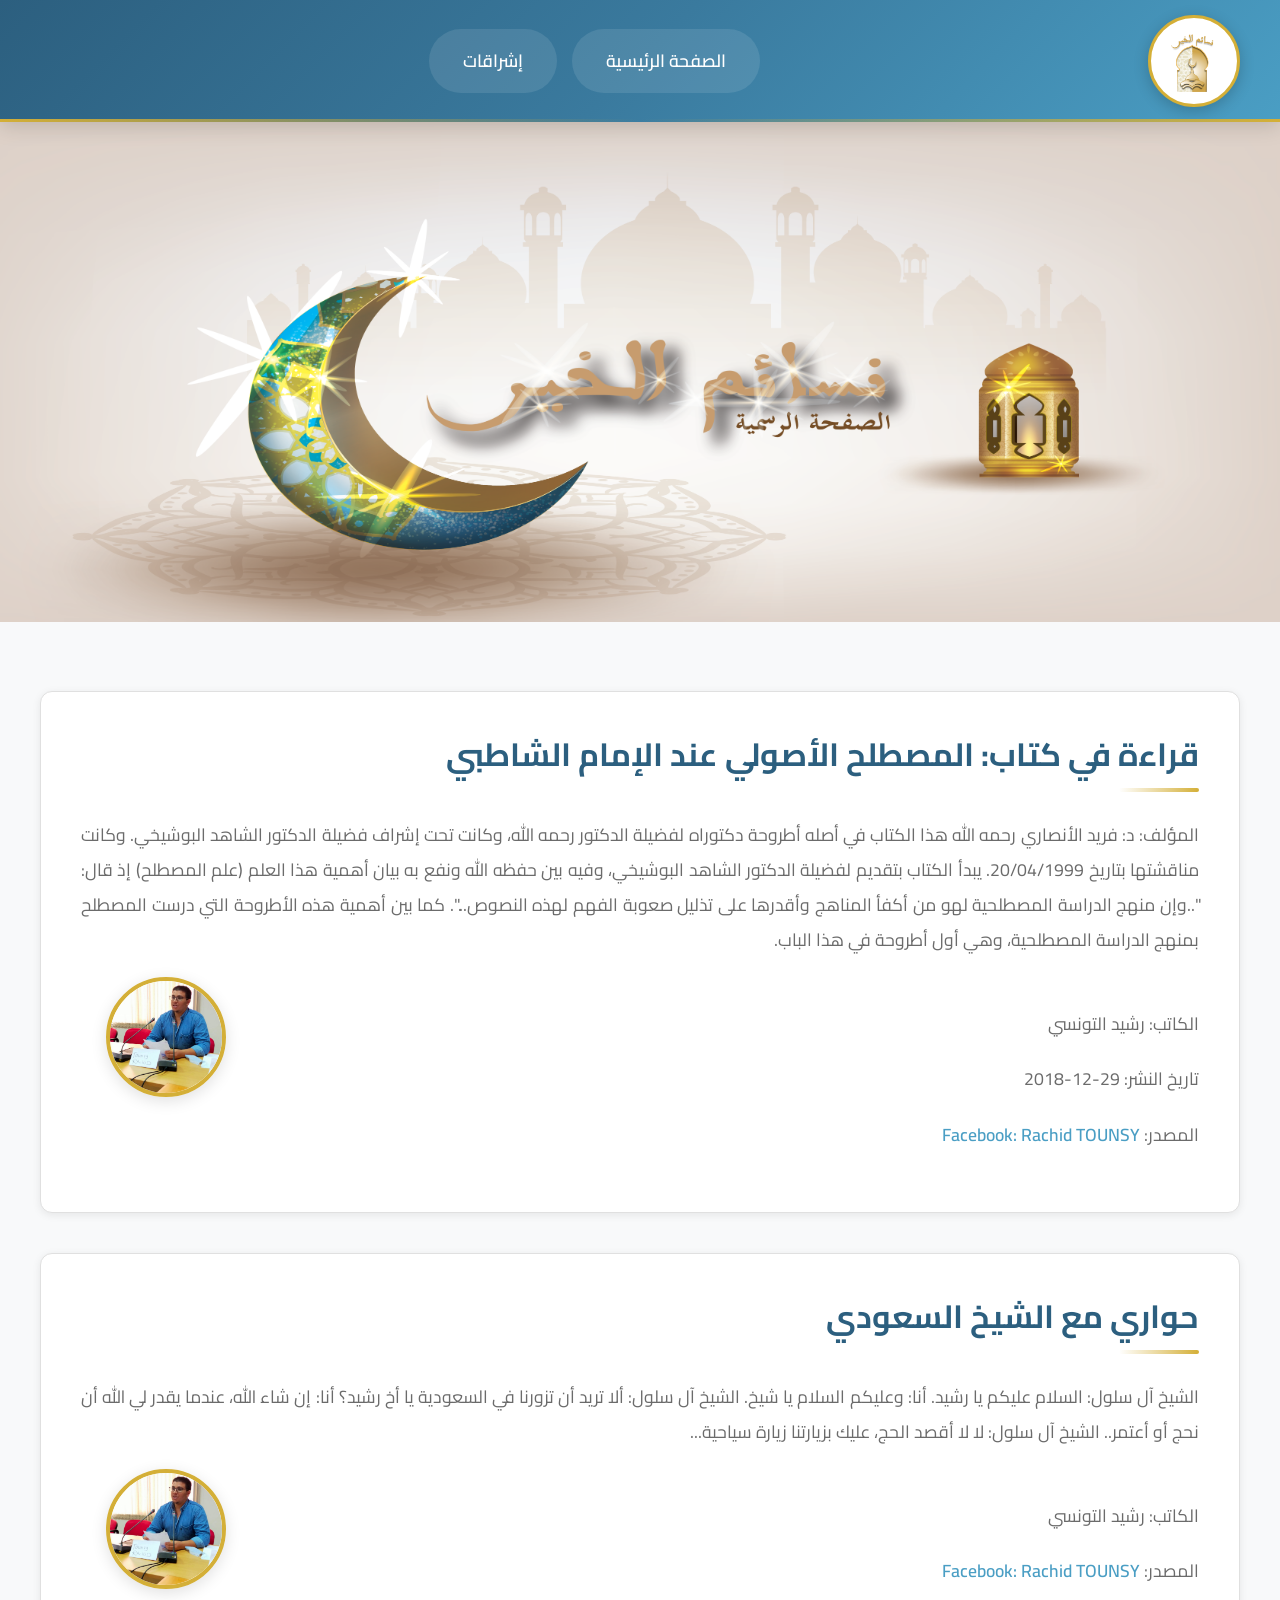
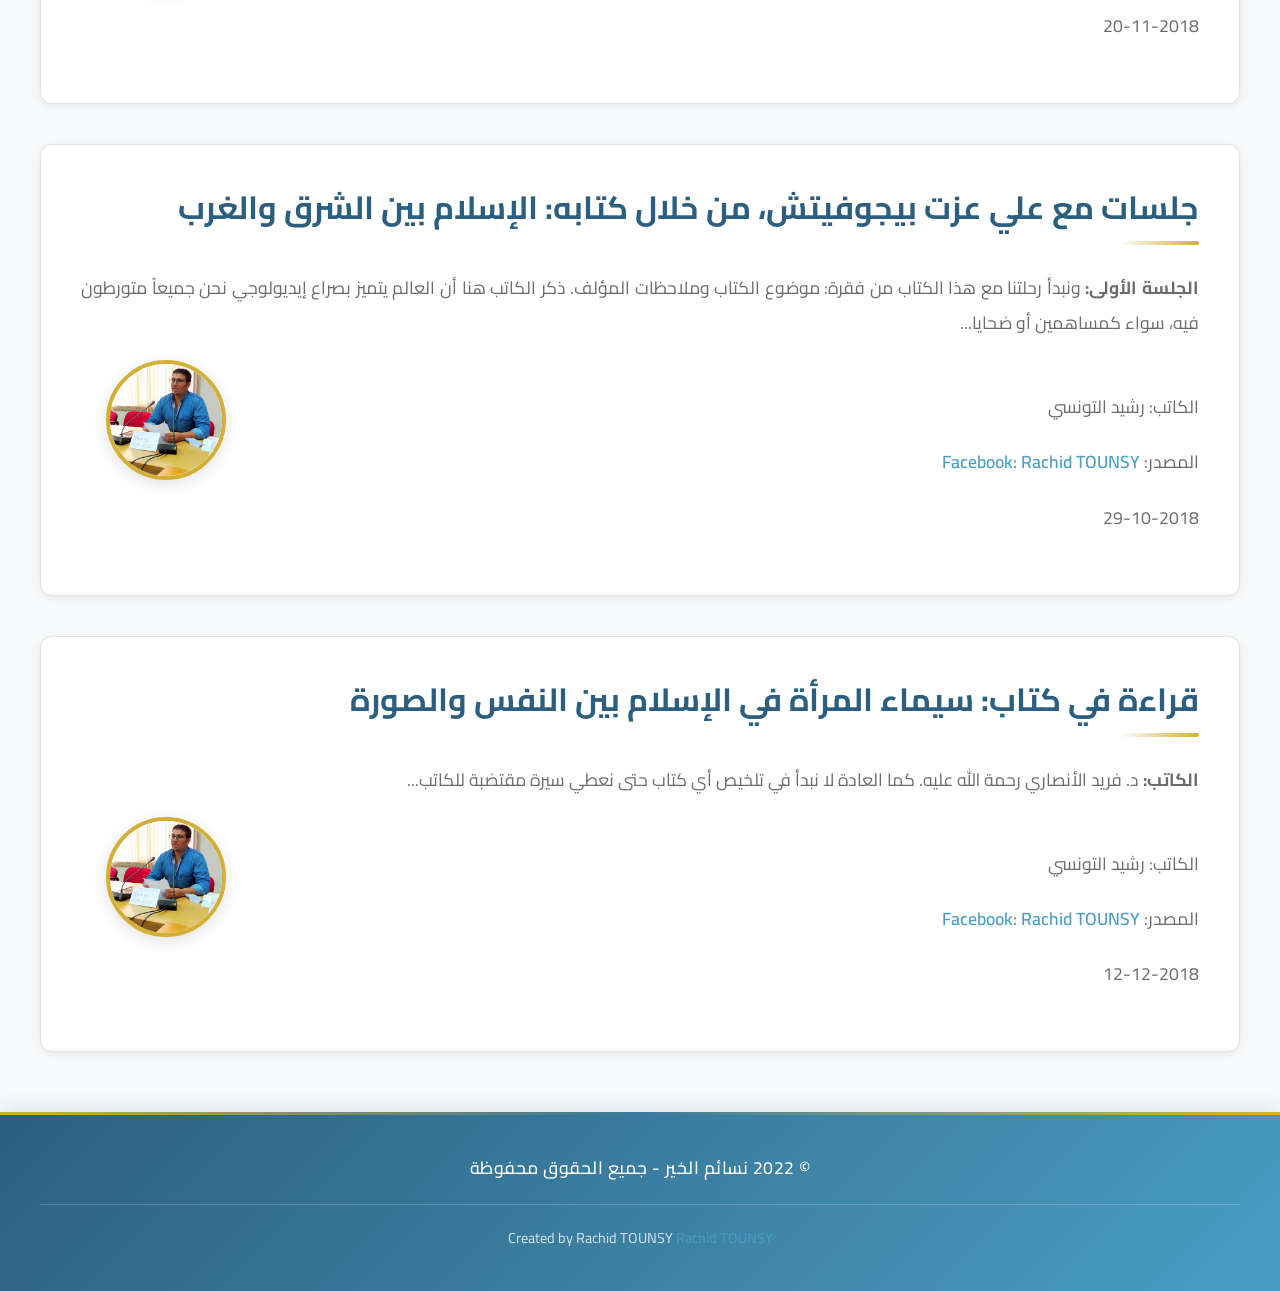
==== commit 6ec3c174: "Update index.html" ====
--- a/index.html
+++ b/index.html
@@ -110,15 +110,13 @@
     <footer>
       <div class="footer-content">
         <p class="footer-text">© 2022 نسائم الخير - جميع الحقوق محفوظة</p>
-        <p class="footer-creator">
-          تم الإنشاء بكل <span class="footer-heart">♥</span> بواسطة 
-          <a href="https://www.facebook.com/rachid.tounsy" target="_blank">رشيد التونسي</a>
-        </p>
+
         <div class="footer-social">
-          <p style="font-size: 0.9rem; opacity: 0.8;">Created by Rachid TOUNSY</p>
+          <p style="font-size: 0.9rem; opacity: 0.8;">Created by Rachid TOUNSY <a href="https://www.facebook.com/rachid.tounsy" target="_blank"> Rachid TOUNSY</a></p>
         </div>
       </div>
     </footer>
 
   </body>
 </html>
+
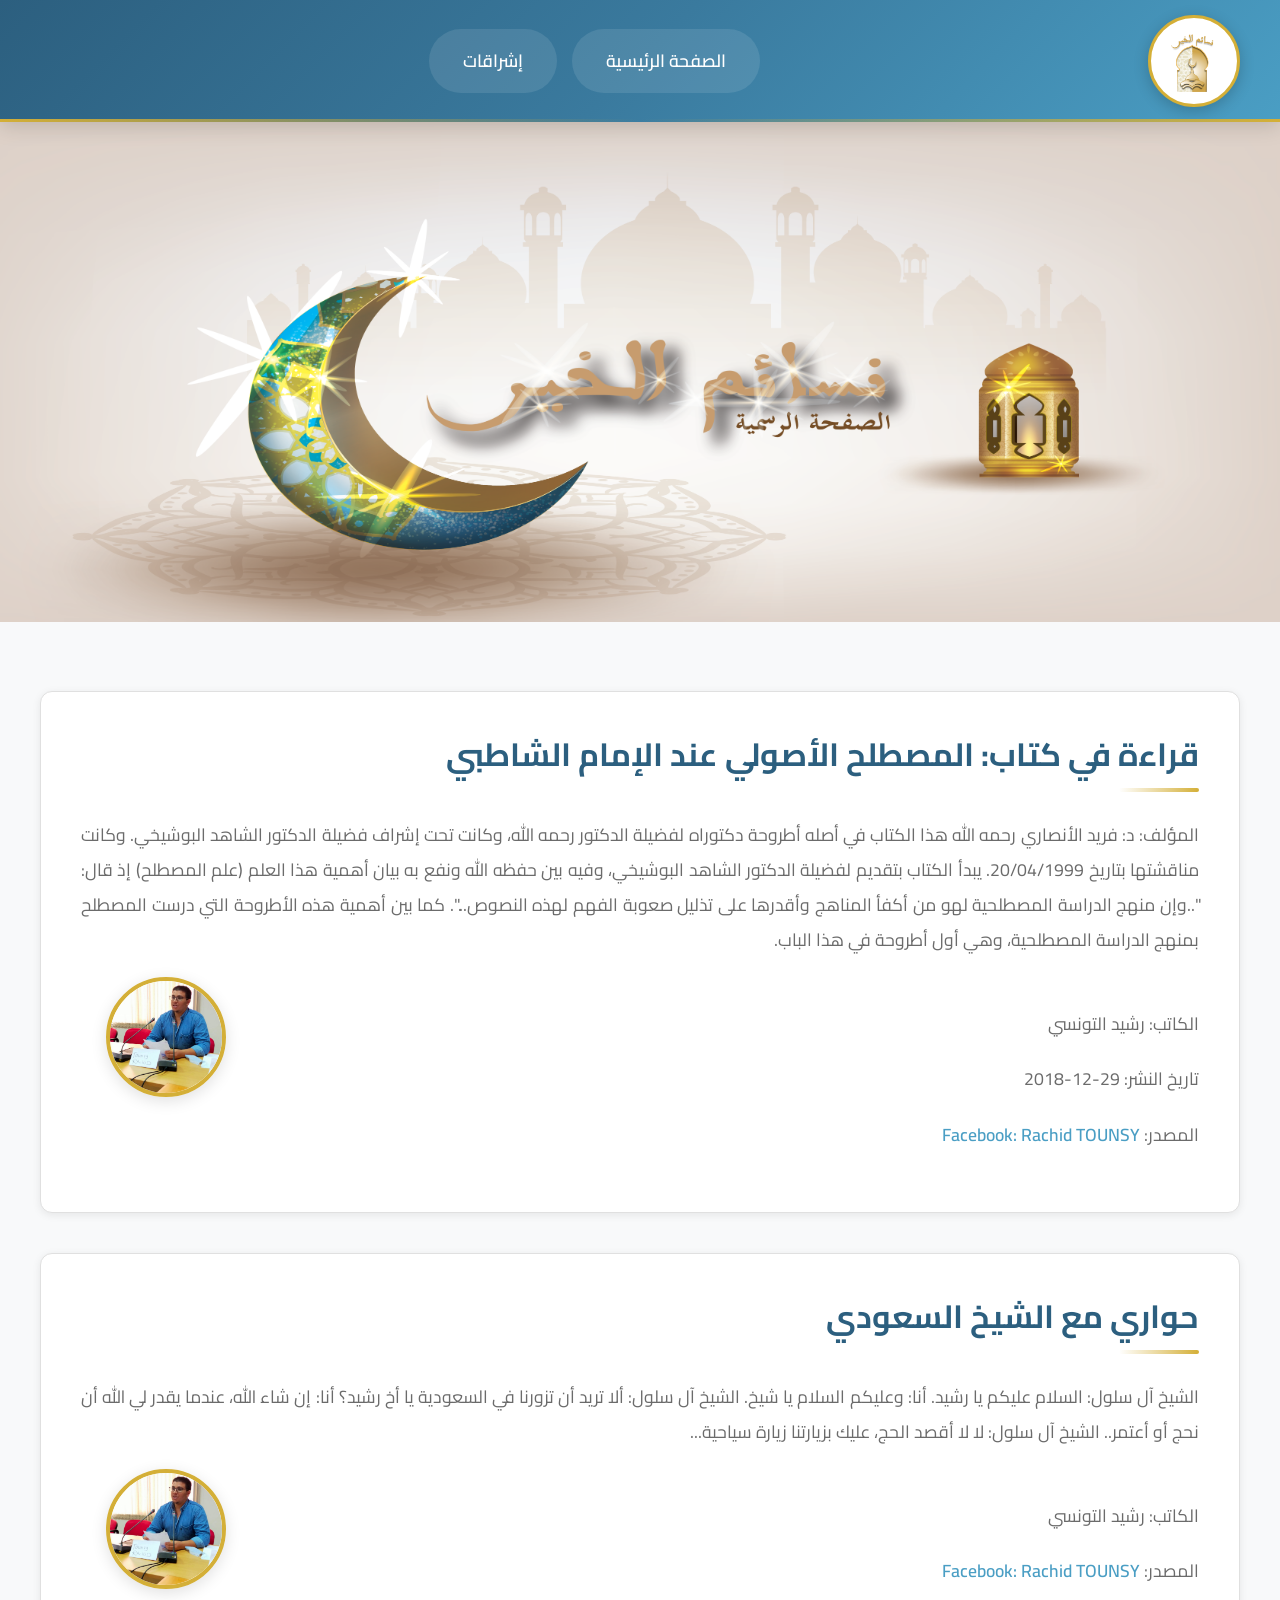
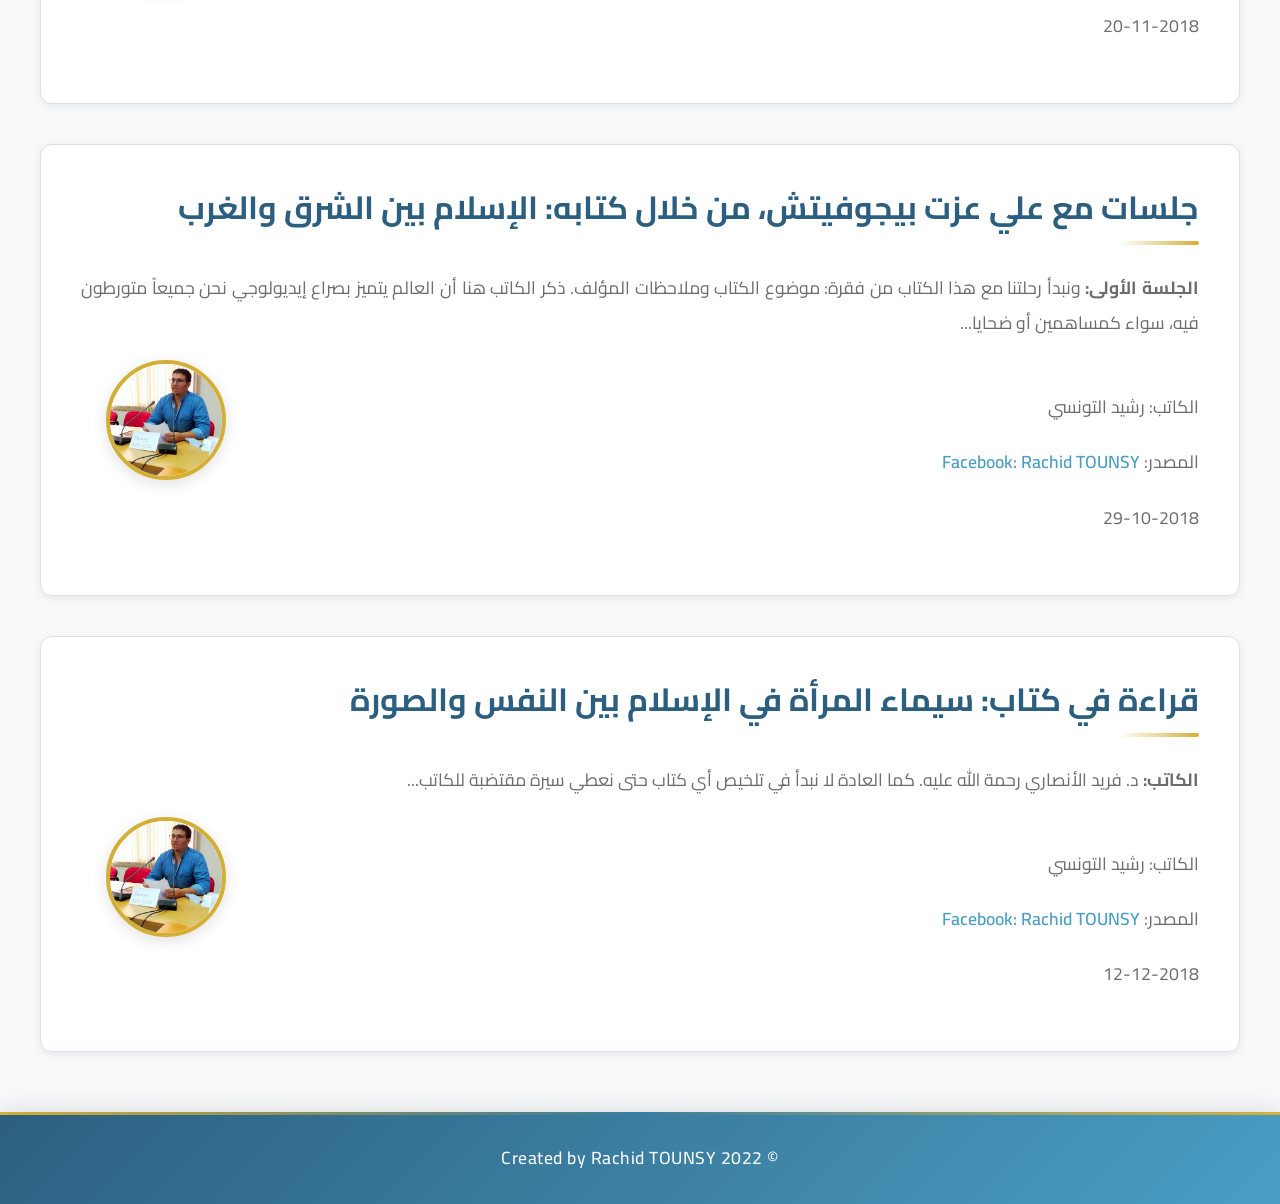
==== commit 76ae09e2: "Update index.html" ====
--- a/index.html
+++ b/index.html
@@ -109,14 +109,9 @@
     <!-- Footer Section -->
     <footer>
       <div class="footer-content">
-        <p class="footer-text">© 2022 نسائم الخير - جميع الحقوق محفوظة</p>
-
-        <div class="footer-social">
-          <p style="font-size: 0.9rem; opacity: 0.8;">Created by Rachid TOUNSY <a href="https://www.facebook.com/rachid.tounsy" target="_blank"> Rachid TOUNSY</a></p>
-        </div>
+        <p class="footer-text">© 2022 Created by Rachid TOUNSY</p>
       </div>
     </footer>
 
   </body>
 </html>
-
--- a/style.css
+++ b/style.css
@@ -545,7 +545,7 @@
     background: linear-gradient(135deg, var(--primary-color) 0%, var(--secondary-color) 100%);
     color: #ffffff;
     text-align: center;
-    padding: 40px 20px;
+    padding: 30px 20px;
     margin-top: 60px;
     position: relative;
     box-shadow: 0 -4px 20px rgba(0, 0, 0, 0.1);
@@ -569,78 +569,18 @@
 .footer-text {
     font-size: 1.1rem;
     font-weight: 500;
-    margin-bottom: 15px;
     letter-spacing: 0.5px;
-}
-
-.footer-creator {
-    font-size: 1rem;
-    opacity: 0.9;
-    font-weight: 400;
-}
-
-.footer-creator a {
-    color: var(--accent-color);
-    text-decoration: none;
-    font-weight: 600;
-    transition: var(--transition);
-    position: relative;
-}
-
-.footer-creator a::after {
-    content: '';
-    position: absolute;
-    bottom: -2px;
-    right: 0;
-    width: 0;
-    height: 2px;
-    background-color: #ffffff;
-    transition: width 0.3s;
-}
-
-.footer-creator a:hover::after {
-    width: 100%;
-}
-
-.footer-creator a:hover {
-    color: #ffffff;
-    text-shadow: 0 0 10px rgba(255, 255, 255, 0.5);
-}
-
-.footer-social {
-    margin-top: 20px;
-    padding-top: 20px;
-    border-top: 1px solid rgba(255, 255, 255, 0.2);
-}
-
-.footer-heart {
-    color: var(--accent-color);
-    font-size: 1.2rem;
-    animation: heartbeat 1.5s ease-in-out infinite;
-    display: inline-block;
-}
-
-@keyframes heartbeat {
-    0%, 100% {
-        transform: scale(1);
-    }
-    50% {
-        transform: scale(1.1);
-    }
+    margin: 0;
 }
 
 /* Responsive Footer */
 @media only screen and (max-width: 768px) {
     footer {
-        padding: 30px 15px;
+        padding: 25px 15px;
     }
     
     .footer-text {
         font-size: 1rem;
-    }
-    
-    .footer-creator {
-        font-size: 0.95rem;
     }
 }
 
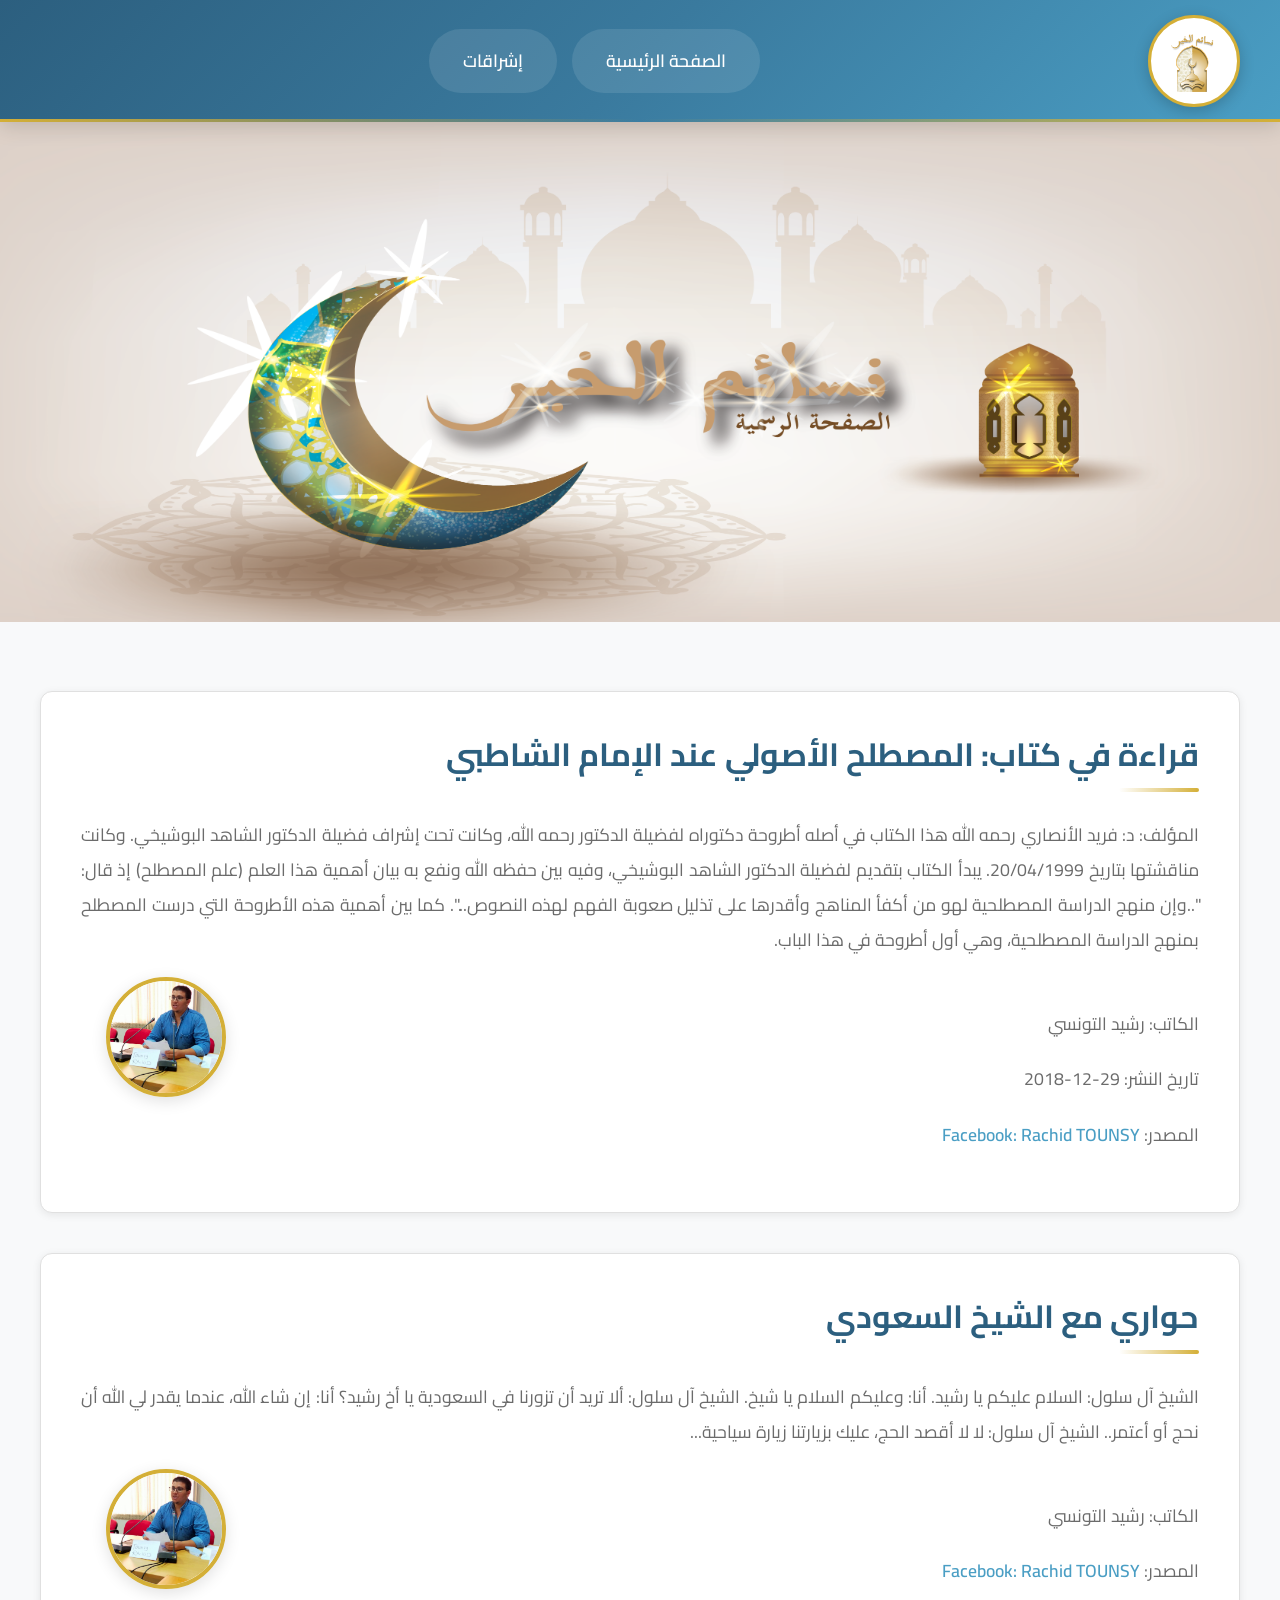
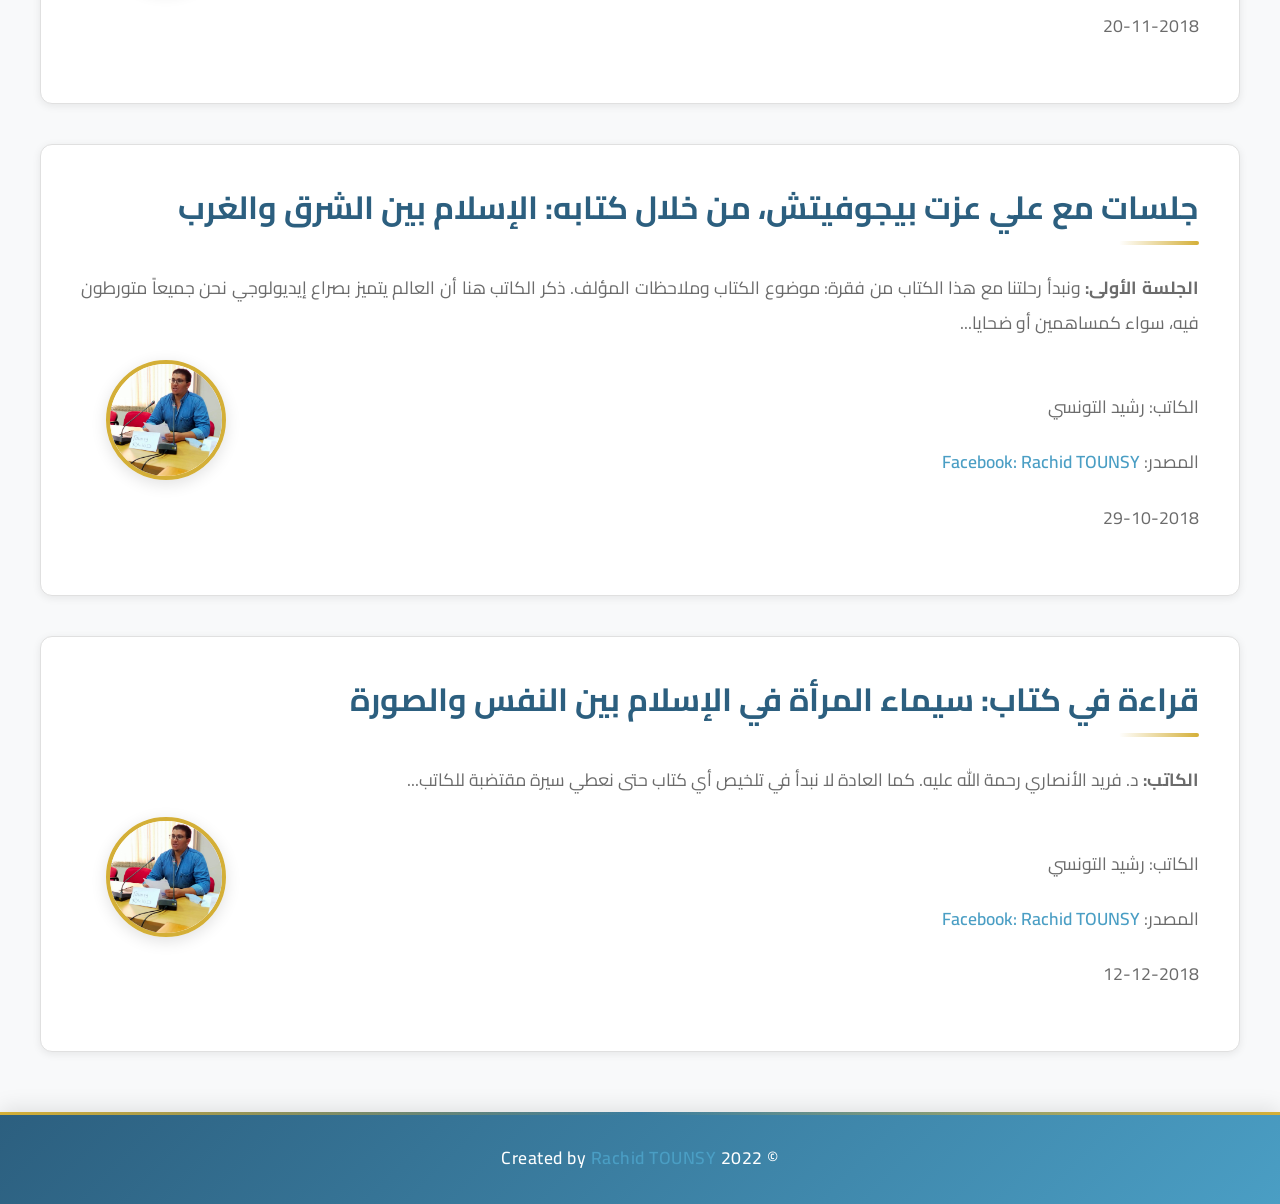
==== commit 132a0eda: "Update index.html" ====
--- a/index.html
+++ b/index.html
@@ -109,9 +109,12 @@
     <!-- Footer Section -->
     <footer>
       <div class="footer-content">
-        <p class="footer-text">© 2022 Created by Rachid TOUNSY</p>
+
+
+        <p class="footer-text">© 2022 Created by         <a href="https://www.facebook.com/rachid.tounsy" target="_blank">Rachid TOUNSY</a></p>
       </div>
     </footer>
 
   </body>
 </html>
+
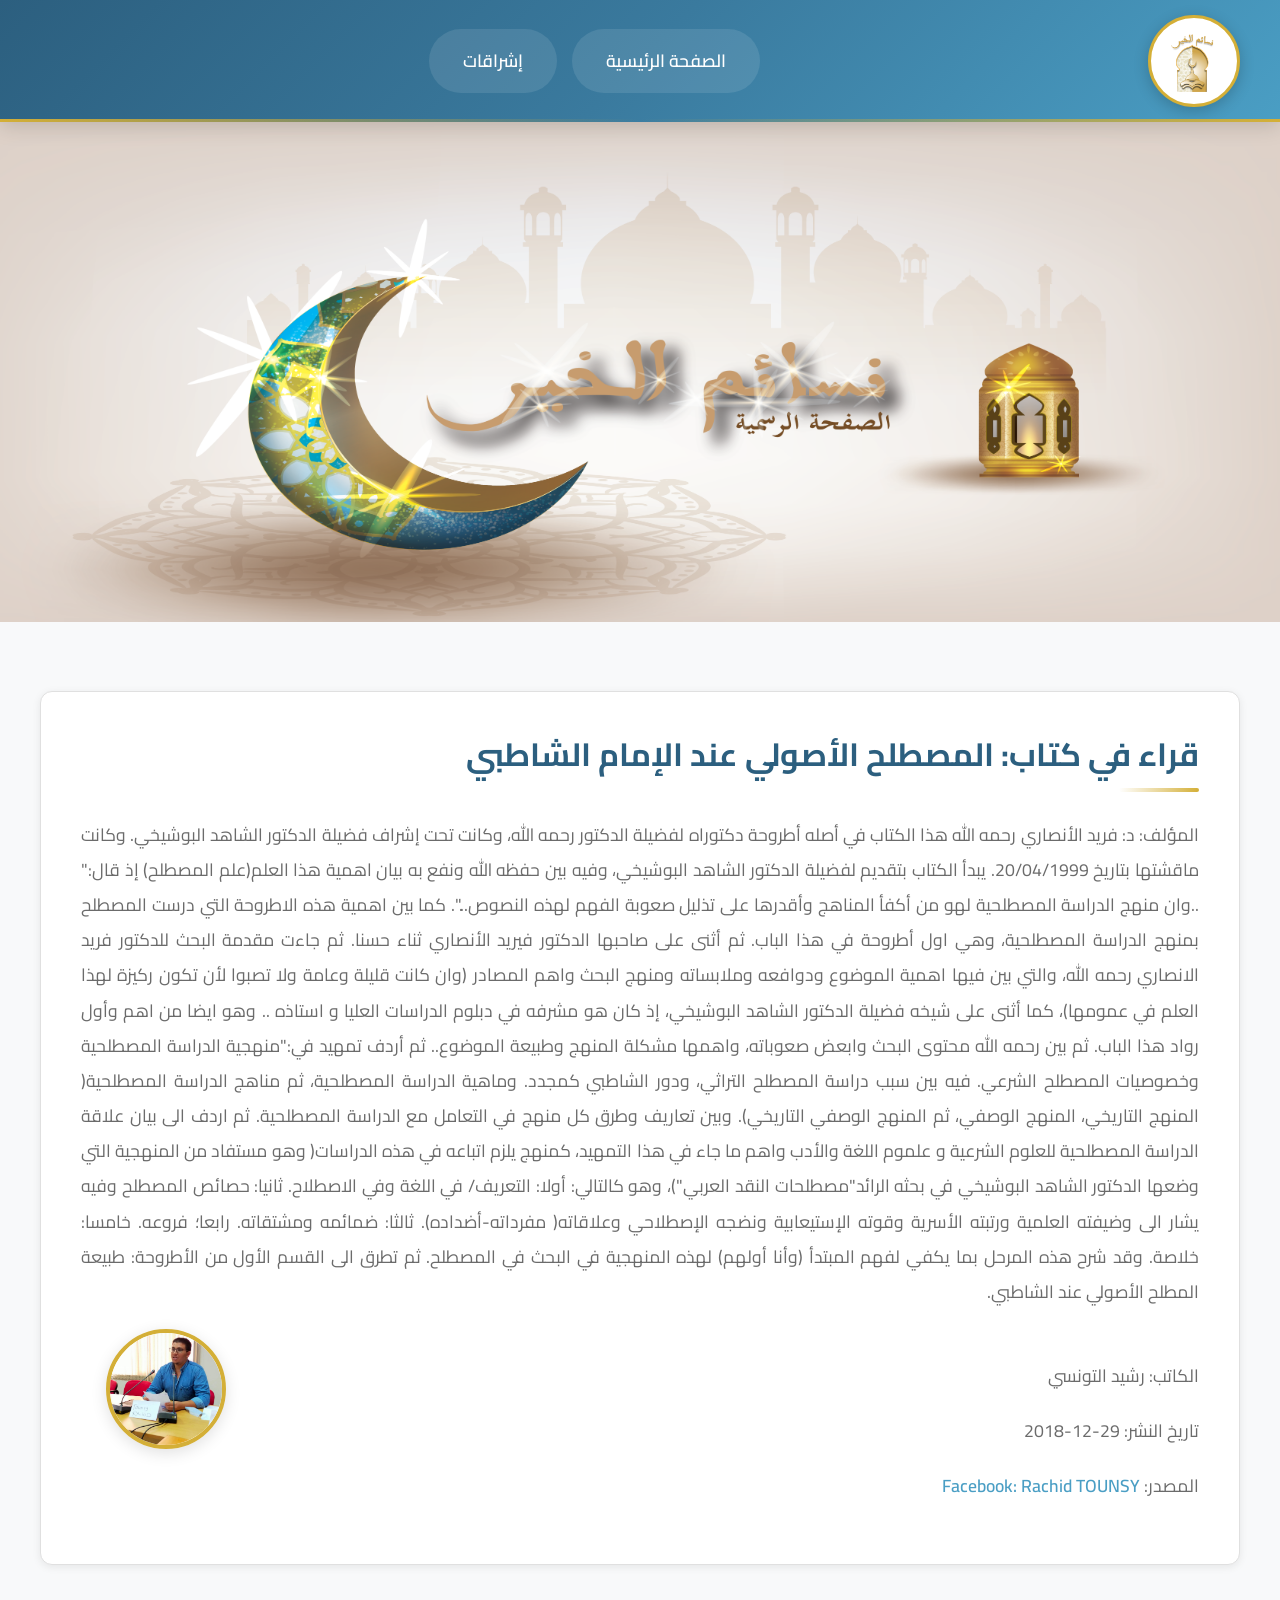
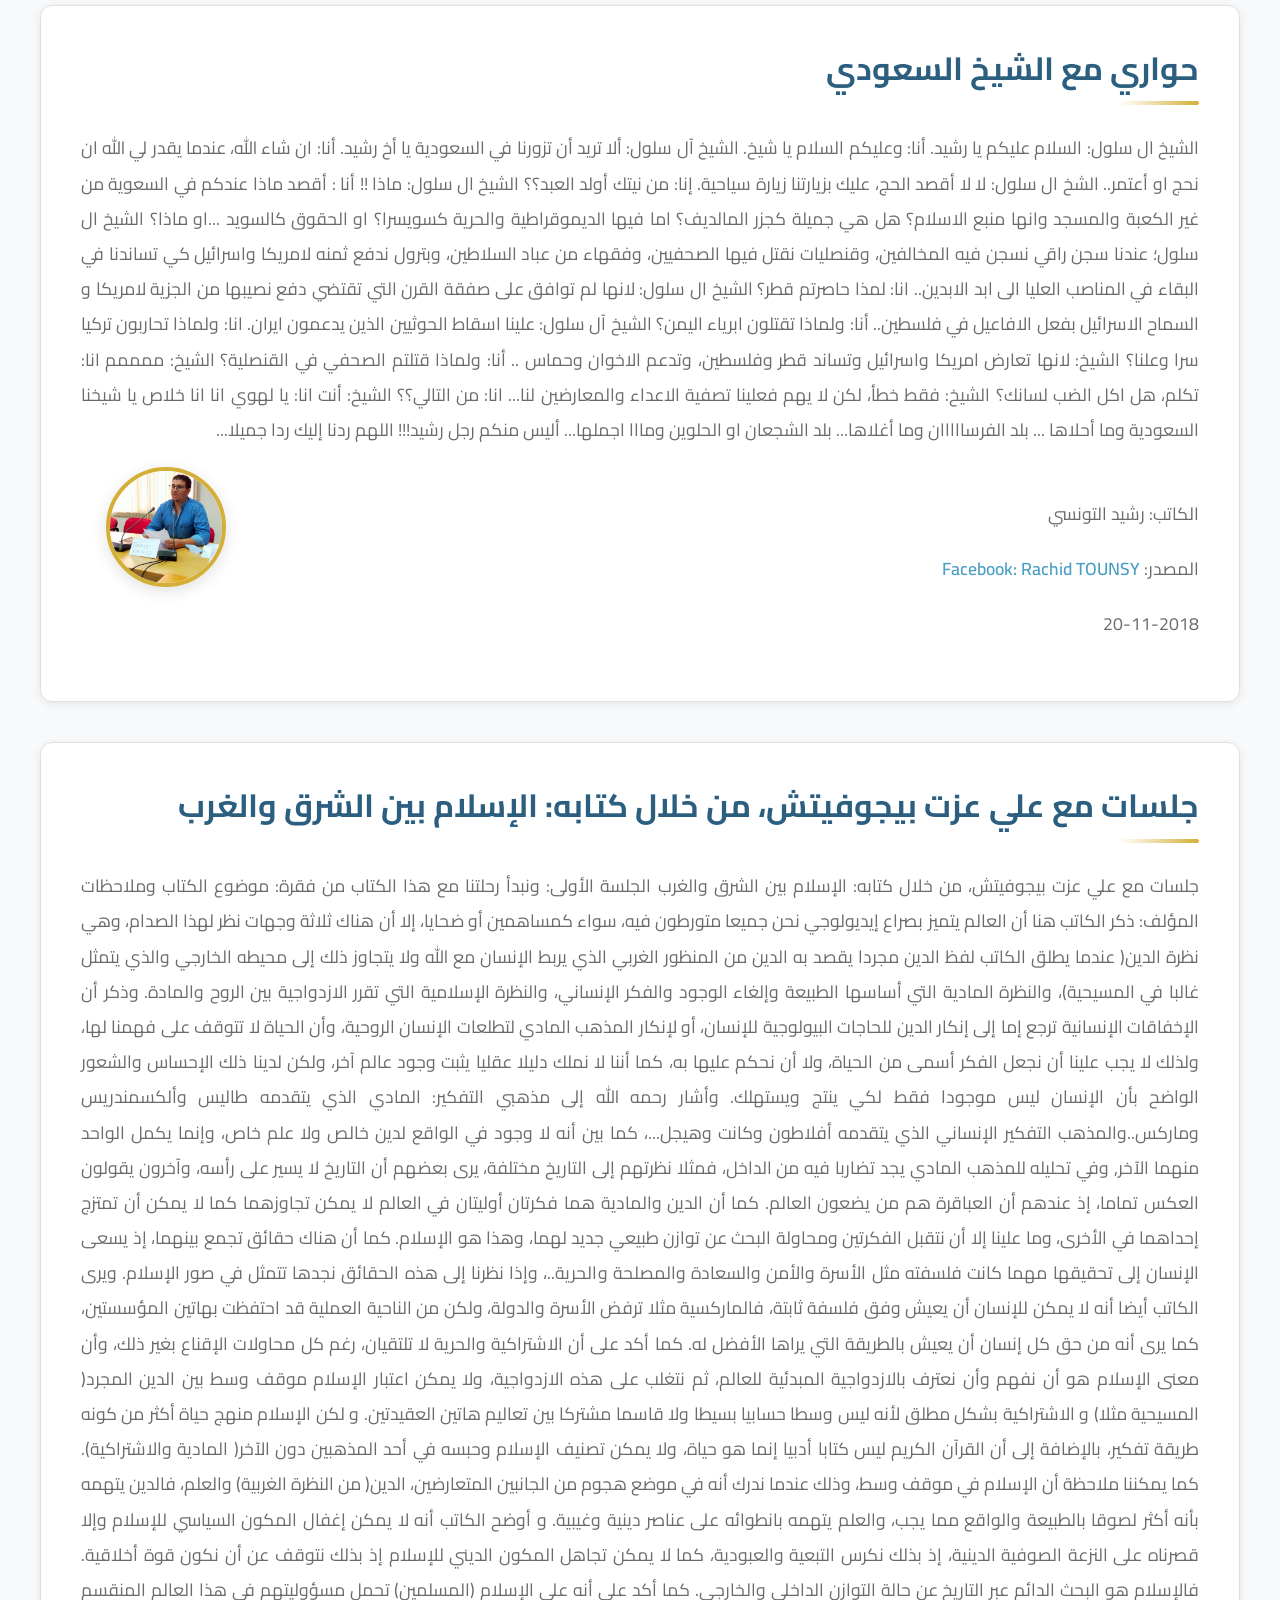
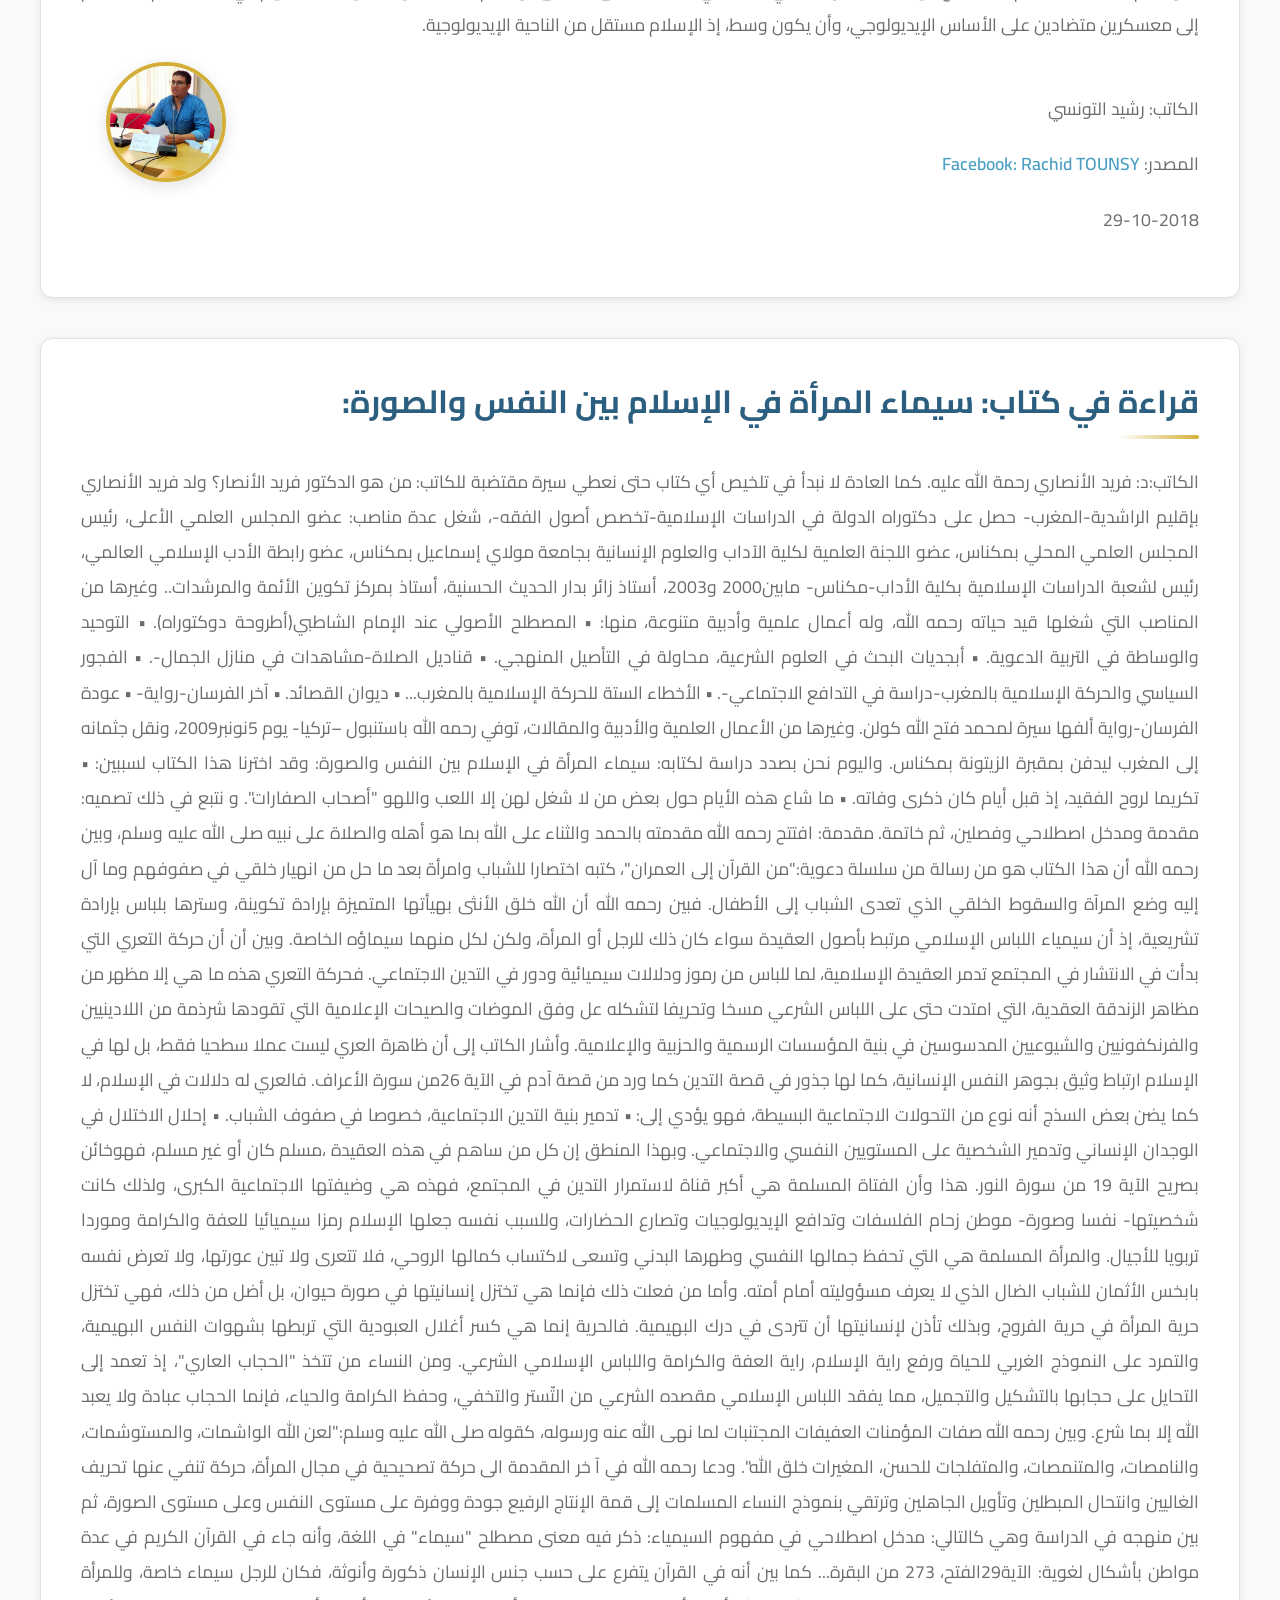
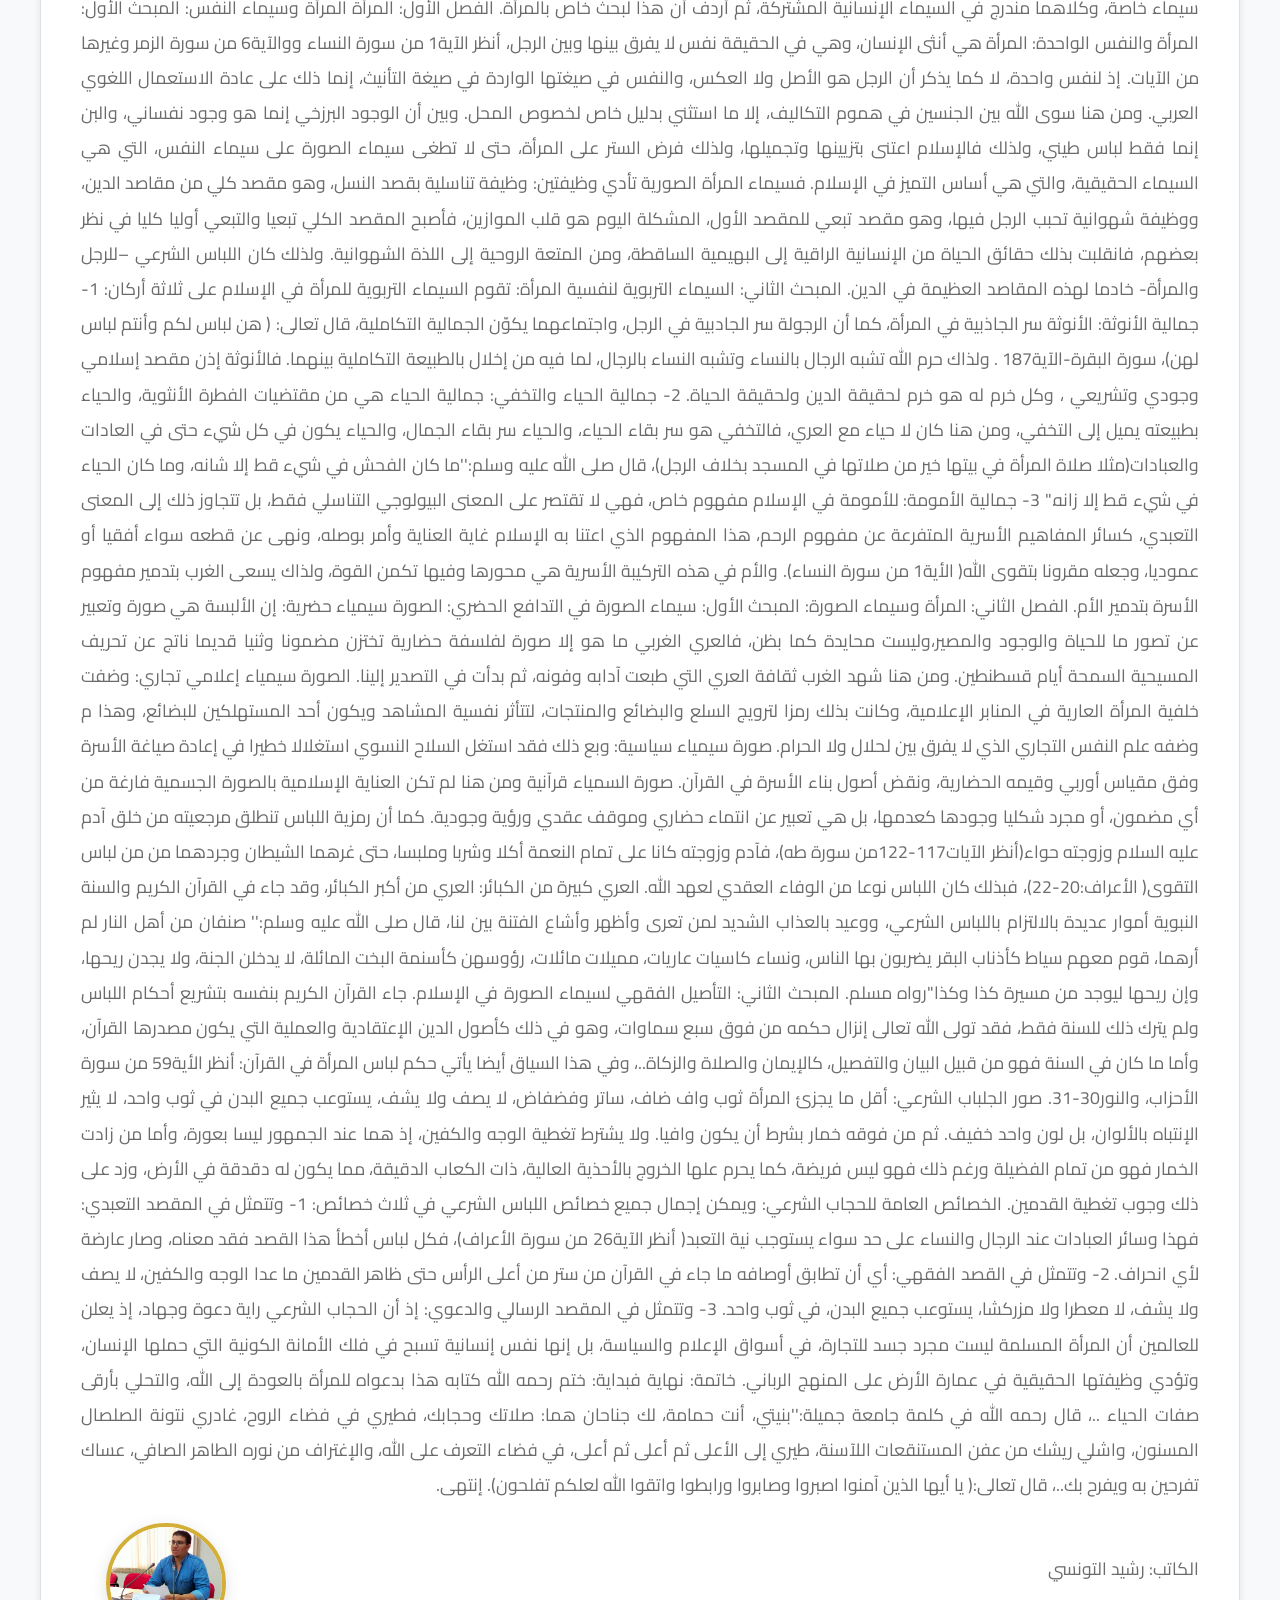
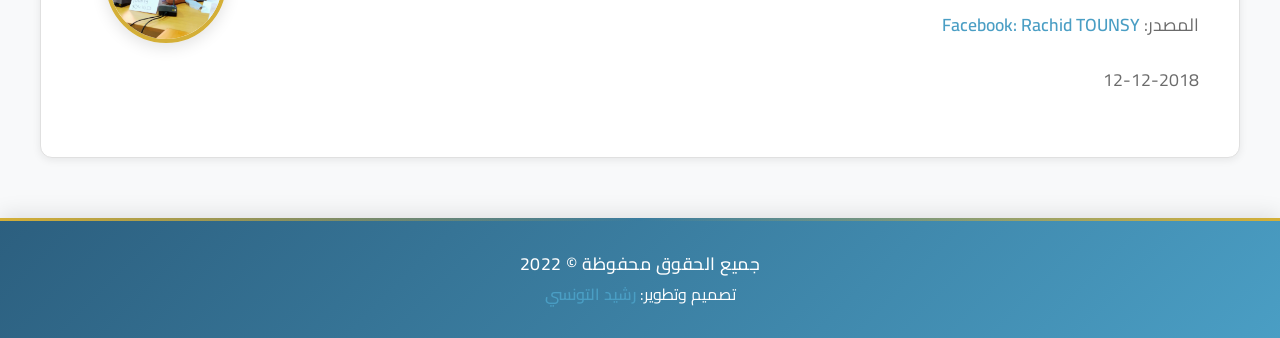
==== commit 84e6111c: "Update index.html" ====
--- a/index.html
+++ b/index.html
@@ -9,6 +9,7 @@
     <link href="https://fonts.googleapis.com/css?family=Cairo&display=swap" rel="stylesheet" />
   </head>
   <body>
+    <!-- Header Section -->
     <header id="Header">
       <samp id="Logo">
         <img src="imag/Plan2.png" id="idheaderimag_logo" alt="شعار نسائم الخير" />
@@ -26,20 +27,42 @@
       </nav>
     </header>
 
+    <!-- Hero Banner -->
     <div class="nassaim-img"></div>
     <br />
 
+    <!-- Article 1 -->
     <article>
-      <h2>قراءة في كتاب: المصطلح الأصولي عند الإمام الشاطبي</h2>
+      <h2>قراء في كتاب: المصطلح الأصولي عند الإمام الشاطبي</h2>
+
       <p>
         المؤلف: د: فريد الأنصاري رحمه الله هذا الكتاب في أصله أطروحة دكتوراه
         لفضيلة الدكتور رحمه الله، وكانت تحت إشراف فضيلة الدكتور الشاهد البوشيخي.
-        وكانت مناقشتها بتاريخ 20/04/1999. يبدأ الكتاب بتقديم لفضيلة الدكتور
-        الشاهد البوشيخي، وفيه بين حفظه الله ونفع به بيان أهمية هذا العلم (علم
-        المصطلح) إذ قال: "..وإن منهج الدراسة المصطلحية لهو من أكفأ المناهج
-        وأقدرها على تذليل صعوبة الفهم لهذه النصوص...". كما بين أهمية هذه
-        الأطروحة التي درست المصطلح بمنهج الدراسة المصطلحية، وهي أول أطروحة في
-        هذا الباب.
+        وكانت ماقشتها بتاريخ 20/04/1999. يبدأ الكتاب بتقديم لفضيلة الدكتور
+        الشاهد البوشيخي، وفيه بين حفظه الله ونفع به بيان اهمية هذا العلم(علم
+        المصطلح) إذ قال:" ..وان منهج الدراسة المصطلحية لهو من أكفأ المناهج
+        وأقدرها على تذليل صعوبة الفهم لهذه النصوص...". كما بين اهمية هذه
+        الاطروحة التي درست المصطلح بمنهج الدراسة المصطلحية، وهي اول أطروحة في
+        هذا الباب. ثم أثنى على صاحبها الدكتور فيريد الأنصاري ثناء حسنا. ثم جاءت
+        مقدمة البحث للدكتور فريد الانصاري رحمه الله، والتي بين فيها اهمية
+        الموضوع ودوافعه وملابساته ومنهج البحث واهم المصادر (وان كانت قليلة وعامة
+        ولا تصبوا لأن تكون ركيزة لهذا العلم في عمومها)، كما أثنى على شيخه فضيلة
+        الدكتور الشاهد البوشيخي، إذ كان هو مشرفه في دبلوم الدراسات العليا و
+        استاذه .. وهو ايضا من اهم وأول رواد هذا الباب. ثم بين رحمه الله محتوى
+        البحث وابعض صعوباته، واهمها مشكلة المنهج وطبيعة الموضوع.. ثم أردف تمهيد
+        في:"منهجية الدراسة المصطلحية وخصوصيات المصطلح الشرعي. فيه بين سبب دراسة
+        المصطلح التراثي، ودور الشاطبي كمجدد. وماهية الدراسة المصطلحية، ثم مناهج
+        الدراسة المصطلحية( المنهج التاريخي، المنهج الوصفي، ثم المنهج الوصفي
+        التاريخي). وبين تعاريف وطرق كل منهج في التعامل مع الدراسة المصطلحية. ثم
+        اردف الى بيان علاقة الدراسة المصطلحية للعلوم الشرعية و علموم اللغة
+        والأدب واهم ما جاء في هذا التمهيد، كمنهج يلزم اتباعه في هذه الدراسات(
+        وهو مستفاد من المنهجية التي وضعها الدكتور الشاهد البوشيخي في بحثه
+        الرائد"مصطلحات النقد العربي")، وهو كالتالي: أولا: التعريف/ في اللغة وفي
+        الاصطلاح. ثانيا: حصائص المصطلح وفيه يشار الى وضيفته العلمية ورتبته
+        الأسرية وقوته الإستيعابية ونضجه الإصطلاحي وعلاقاته( مفرداته-أضداده).
+        ثالثا: ضمائمه ومشتقاته. رابعا؛ فروعه. خامسا: خلاصة. وقد شرح هذه المرحل
+        بما يكفي لفهم المبتدأ (وأنا أولهم) لهذه المنهجية في البحث في المصطلح. ثم
+        تطرق الى القسم الأول من الأطروحة: طبيعة المطلح الأصولي عند الشاطبي.
       </p>
 
       <img src="./imag/rachid tounsy.jpg" class="profile-image" alt="رشيد التونسي" />
@@ -53,13 +76,30 @@
       </p>
     </article>
 
+    <!-- Article 2 -->
     <article>
       <h2>حواري مع الشيخ السعودي</h2>
       <p>
-        الشيخ آل سلول: السلام عليكم يا رشيد. أنا: وعليكم السلام يا شيخ. الشيخ آل
-        سلول: ألا تريد أن تزورنا في السعودية يا أخ رشيد؟ أنا: إن شاء الله، عندما
-        يقدر لي الله أن نحج أو أعتمر.. الشيخ آل سلول: لا لا أقصد الحج، عليك
-        بزيارتنا زيارة سياحية...
+        الشيخ ال سلول: السلام عليكم يا رشيد. أنا: وعليكم السلام يا شيخ. الشيخ آل
+        سلول: ألا تريد أن تزورنا في السعودية يا أخ رشيد. أنا: ان شاء الله، عندما
+        يقدر لي الله ان نحج او أعتمر.. الشخ ال سلول: لا لا أقصد الحج، عليك
+        بزيارتنا زيارة سياحية. إنا: من نيتك أولد العبد؟؟ الشيخ ال سلول: ماذا !!
+        أنا : أقصد ماذا عندكم في السعوية من غير الكعبة والمسجد وانها منبع
+        الاسلام؟ هل هي جميلة كجزر المالديف؟ اما فيها الديموقراطية والحرية
+        كسويسرا؟ او الحقوق كالسويد ...او ماذا؟ الشيخ ال سلول؛ عندنا سجن راقي
+        نسجن فيه المخالفين، وقنصليات نقتل فيها الصحفيين، وفقهاء من عباد
+        السلاطين، وبترول ندفع ثمنه لامريكا واسرائيل كي تساندنا في البقاء في
+        المناصب العليا الى ابد الابدين.. انا: لمذا حاصرتم قطر؟ الشيخ ال سلول:
+        لانها لم توافق على صفقة القرن التي تقتضي دفع نصيبها من الجزية لامريكا و
+        السماح الاسرائيل بفعل الافاعيل في فلسطين.. أنا: ولماذا تقتلون ابرياء
+        اليمن؟ الشيخ آل سلول: علينا اسقاط الحوثيين الذين يدعمون ايران. انا:
+        ولماذا تحاربون تركيا سرا وعلنا؟ الشيخ: لانها تعارض امريكا واسرائيل
+        وتساند قطر وفلسطين، وتدعم الاخوان وحماس .. أنا: ولماذا قتلتم الصحفي في
+        القنصلية؟ الشيخ: ممممم انا: تكلم، هل اكل الضب لسانك؟ الشيخ: فقط خطأ، لكن
+        لا يهم فعلينا تصفية الاعداء والمعارضين لنا... انا: من التالي؟؟ الشيخ:
+        أنت انا: يا لهوي انا انا خلاص يا شيخنا السعودية وما أحلاها ... بلد
+        الفرسااااان وما أغلاها... بلد الشجعان او الحلوين ومااا اجملها... أليس
+        منكم رجل رشيد!!! اللهم ردنا إليك ردا جميلا...
       </p>
 
       <img src="./imag/rachid tounsy.jpg" class="profile-image" alt="رشيد التونسي" />
@@ -71,12 +111,55 @@
       <p>20-11-2018</p>
     </article>
 
+    <!-- Article 3 -->
     <article>
       <h2>جلسات مع علي عزت بيجوفيتش، من خلال كتابه: الإسلام بين الشرق والغرب</h2>
       <p>
-        <strong>الجلسة الأولى:</strong> ونبدأ رحلتنا مع هذا الكتاب من فقرة: موضوع الكتاب وملاحظات
-        المؤلف. ذكر الكاتب هنا أن العالم يتميز بصراع إيديولوجي نحن جميعاً متورطون
-        فيه، سواء كمساهمين أو ضحايا...
+        جلسات مع علي عزت بيجوفيتش، من خلال كتابه: الإسلام بين الشرق والغرب
+        الجلسة الأولى: ونبدأ رحلتنا مع هذا الكتاب من فقرة: موضوع الكتاب وملاحظات
+        المؤلف: ذكر الكاتب هنا أن العالم يتميز بصراع إيديولوجي نحن جميعا متورطون
+        فيه، سواء كمساهمين أو ضحايا، إلا أن هناك ثلاثة وجهات نظر لهذا الصدام،
+        وهي نظرة الدين( عندما يطلق الكاتب لفظ الدين مجردا يقصد به الدين من
+        المنظور الغربي الذي يربط الإنسان مع الله ولا يتجاوز ذلك إلى محيطه
+        الخارجي والذي يتمثل غالبا في المسيحية)، والنظرة المادية التي أساسها
+        الطبيعة وإلغاء الوجود والفكر الإنساني، والنظرة الإسلامية التي تقرر
+        الازدواجية بين الروح والمادة. وذكر أن الإخفاقات الإنسانية ترجع إما إلى
+        إنكار الدين للحاجات البيولوجية للإنسان، أو لإنكار المذهب المادي لتطلعات
+        الإنسان الروحية، وأن الحياة لا تتوقف على فهمنا لها، ولذلك لا يجب علينا
+        أن نجعل الفكر أسمى من الحياة، ولا أن نحكم عليها به، كما أننا لا نملك
+        دليلا عقليا يثبت وجود عالم آخر، ولكن لدينا ذلك الإحساس والشعور الواضح
+        بأن الإنسان ليس موجودا فقط لكي ينتج ويستهلك. وأشار رحمه الله إلى مذهبي
+        التفكير: المادي الذي يتقدمه طاليس وألكسمندريس وماركس..والمذهب التفكير
+        الإنساني الذي يتقدمه أفلاطون وكانت وهيجل...، كما بين أنه لا وجود في
+        الواقع لدين خالص ولا علم خاص، وإنما يكمل الواحد منهما الآخر, وفي تحليله
+        للمذهب المادي يجد تضاربا فيه من الداخل، فمثلا نظرتهم إلى التاريخ مختلفة،
+        يرى بعضهم أن التاريخ لا يسير على رأسه، وآخرون يقولون العكس تماما، إذ
+        عندهم أن العباقرة هم من يضعون العالم. كما أن الدين والمادية هما فكرتان
+        أوليتان في العالم لا يمكن تجاوزهما كما لا يمكن أن تمتزج إحداهما في
+        الأخرى، وما علينا إلا أن نتقبل الفكرتين ومحاولة البحث عن توازن طبيعي
+        جديد لهما، وهذا هو الإسلام. كما أن هناك حقائق تجمع بينهما، إذ يسعى
+        الإنسان إلى تحقيقها مهما كانت فلسفته مثل الأسرة والأمن والسعادة والمصلحة
+        والحرية..، وإذا نظرنا إلى هذه الحقائق نجدها تتمثل في صور الإسلام. ويرى
+        الكاتب أيضا أنه لا يمكن للإنسان أن يعيش وفق فلسفة ثابتة، فالماركسية مثلا
+        ترفض الأسرة والدولة، ولكن من الناحية العملية قد احتفظت بهاتين المؤسستين،
+        كما يرى أنه من حق كل إنسان أن يعيش بالطريقة التي يراها الأفضل له. كما
+        أكد على أن الاشتراكية والحرية لا تلتقيان، رغم كل محاولات الإقناع بغير
+        ذلك، وأن معنى الإسلام هو أن نفهم وأن نعترف بالازدواجية المبدئية للعالم،
+        ثم نتغلب على هذه الازدواجية، ولا يمكن اعتبار الإسلام موقف وسط بين الدين
+        المجرد( المسيحية مثلا) و الاشتراكية بشكل مطلق لأنه ليس وسطا حسابيا بسيطا
+        ولا قاسما مشتركا بين تعاليم هاتين العقيدتين. و لكن الإسلام منهج حياة
+        أكثر من كونه طريقة تفكير، بالإضافة إلى أن القرآن الكريم ليس كتابا أدبيا
+        إنما هو حياة، ولا يمكن تصنيف الإسلام وحبسه في أحد المذهبين دون الآخر(
+        المادية والاشتراكية). كما يمكننا ملاحظة أن الإسلام في موقف وسط، وذلك
+        عندما ندرك أنه في موضع هجوم من الجانبين المتعارضين، الدين( من النظرة
+        الغربية) والعلم، فالدين يتهمه بأنه أكثر لصوقا بالطبيعة والواقع مما يجب،
+        والعلم يتهمه بانطوائه على عناصر دينية وغيبية. و أوضح الكاتب أنه لا يمكن
+        إغفال المكون السياسي للإسلام وإلا قصرناه على النزعة الصوفية الدينية، إذ
+        بذلك نكرس التبعية والعبودية، كما لا يمكن تجاهل المكون الديني للإسلام إذ
+        بذلك نتوقف عن أن نكون قوة أخلاقية. فالإسلام هو البحث الدائم عبر التاريخ
+        عن حالة التوازن الداخلي والخارجي. كما أكد على أنه على الإسلام (المسلمين)
+        تحمل مسؤوليتهم في هذا العالم المنقسم إلى معسكرين متضادين على الأساس
+        الإيديولوجي، وأن يكون وسط، إذ الإسلام مستقل من الناحية الإيديولوجية.
       </p>
 
       <img src="./imag/rachid tounsy.jpg" class="profile-image" alt="رشيد التونسي" />
@@ -88,11 +171,165 @@
       <p>29-10-2018</p>
     </article>
 
+    <!-- Article 4 -->
     <article>
-      <h2>قراءة في كتاب: سيماء المرأة في الإسلام بين النفس والصورة</h2>
-      <p>
-        <strong>الكاتب:</strong> د. فريد الأنصاري رحمة الله عليه.
-        كما العادة لا نبدأ في تلخيص أي كتاب حتى نعطي سيرة مقتضبة للكاتب...
+      <h2>قراءة في كتاب: سيماء المرأة في الإسلام بين النفس والصورة:</h2>
+      <p>
+        الكاتب:د: فريد الأنصاري رحمة الله عليه. كما العادة لا نبدأ في تلخيص أي
+        كتاب حتى نعطي سيرة مقتضبة للكاتب: من هو الدكتور فريد الأنصار؟ ولد فريد
+        الأنصاري بإقليم الراشدية-المغرب- حصل على دكتوراه الدولة في الدراسات
+        الإسلامية-تخصص أصول الفقه-، شغل عدة مناصب: عضو المجلس العلمي الأعلى،
+        رئيس المجلس العلمي المحلي بمكناس، عضو اللجنة العلمية لكلية الآداب
+        والعلوم الإنسانية بجامعة مولاي إسماعيل بمكناس، عضو رابطة الأدب الإسلامي
+        العالمي، رئيس لشعبة الدراسات الإسلامية بكلية الأداب-مكناس- مابين2000
+        و2003، أستاذ زائر بدار الحديث الحسنية، أستاذ بمركز تكوين الأئمة
+        والمرشدات.. وغيرها من المناصب التي شغلها قيد حياته رحمه الله، وله أعمال
+        علمية وأدبية متنوعة، منها: • المصطلح الأصولي عند الإمام الشاطبي(أطروحة
+        دوكتوراه). • التوحيد والوساطة في التربية الدعوية. • أبجديات البحث في
+        العلوم الشرعية، محاولة في التأصيل المنهجي. • قناديل الصلاة-مشاهدات في
+        منازل الجمال-. • الفجور السياسي والحركة الإسلامية بالمغرب-دراسة في
+        التدافع الاجتماعي-. • الأخطاء الستة للحركة الإسلامية بالمغرب... • ديوان
+        القصائد. • آخر الفرسان-رواية- • عودة الفرسان-رواية ألفها سيرة لمحمد فتح
+        الله كولن. وغيرها من الأعمال العلمية والأدبية والمقالات، توفي رحمه الله
+        باستنبول –تركيا- يوم 5نونبر2009، ونقل جثمانه إلى المغرب ليدفن بمقبرة
+        الزيتونة بمكناس. واليوم نحن بصدد دراسة لكتابه: سيماء المرأة في الإسلام
+        بين النفس والصورة: وقد اخترنا هذا الكتاب لسببين: • تكريما لروح الفقيد،
+        إذ قبل أيام كان ذكرى وفاته. • ما شاع هذه الأيام حول بعض من لا شغل لهن
+        إلا اللعب واللهو "أصحاب الصفارات". و نتبع في ذلك تصميه: مقدمة ومدخل
+        اصطلاحي وفصلين، ثم خاتمة. مقدمة: افتتح رحمه الله مقدمته بالحمد والثناء
+        على الله بما هو أهله والصلاة على نبيه صلى الله عليه وسلم، وبين رحمه الله
+        أن هذا الكتاب هو من رسالة من سلسلة دعوية:"من القرآن إلى العمران"، كتبه
+        اختصارا للشباب وامرأة بعد ما حل من انهيار خلقي في صفوفهم وما آل إليه وضع
+        المرآة والسقوط الخلقي الذي تعدى الشباب إلى الأطفال. فبين رحمه الله أن
+        الله خلق الأنثى بهيأتها المتميزة بإرادة تكوينة، وسترها بلباس بإرادة
+        تشريعية، إذ أن سيمياء اللباس الإسلامي مرتبط بأصول العقيدة سواء كان ذلك
+        للرجل أو المرأة، ولكن لكل منهما سيماؤه الخاصة. وبين أن أن حركة التعري
+        التي بدأت في الانتشار في المجتمع تدمر العقيدة الإسلامية، لما للباس من
+        رموز ودلالات سيميائية ودور في التدين الاجتماعي. فحركة التعري هذه ما هي
+        إلا مظهر من مظاهر الزندقة العقدية، التي امتدت حتى على اللباس الشرعي مسخا
+        وتحريفا لتشكله عل وفق الموضات والصيحات الإعلامية التي تقودها شرذمة من
+        اللادينيين والفرنكفونيين والشيوعيين المدسوسين في بنية المؤسسات الرسمية
+        والحزبية والإعلامية. وأشار الكاتب إلى أن ظاهرة العري ليست عملا سطحيا
+        فقط، بل لها في الإسلام ارتباط وثيق بجوهر النفس الإنسانية، كما لها جذور
+        في قصة التدين كما ورد من قصة آدم في الآية 26من سورة الأعراف. فالعري له
+        دلالات في الإسلام، لا كما يضن بعض السذج أنه نوع من التحولات الاجتماعية
+        البسيطة، فهو يؤدي إلى: • تدمير بنية التدين الاجتماعية، خصوصا في صفوف
+        الشباب. • إحلال الاختلال في الوجدان الإنساني وتدمير الشخصية على
+        المستويين النفسي والاجتماعي. وبهذا المنطق إن كل من ساهم في هذه العقيدة
+        ،مسلم كان أو غير مسلم، فهوخائن بصريح الآية 19 من سورة النور. هذا وأن
+        الفتاة المسلمة هي أكبر قناة لاستمرار التدين في المجتمع، فهذه هي وضيفتها
+        الاجتماعية الكبرى، ولذلك كانت شخصيتها- نفسا وصورة- موطن زحام الفلسفات
+        وتدافع الإيديولوجيات وتصارع الحضارات، وللسبب نفسه جعلها الإسلام رمزا
+        سيميائيا للعفة والكرامة وموردا تربويا للأجيال. والمرأة المسلمة هي التي
+        تحفظ جمالها النفسي وطهرها البدني وتسعى لاكتساب كمالها الروحي، فلا تتعرى
+        ولا تبين عورتها، ولا تعرض نفسه بابخس الأثمان للشباب الضال الذي لا يعرف
+        مسؤوليته أمام أمته. وأما من فعلت ذلك فإنما هي تختزل إنسانيتها في صورة
+        حيوان، بل أضل من ذلك، فهي تختزل حرية المرأة في حرية الفروج، وبذلك تأذن
+        لإنسانيتها أن تتردى في درك البهيمية. فالحرية إنما هي كسر أغلال العبودية
+        التي تربطها بشهوات النفس البهيمية، والتمرد على النموذج الغربي للحياة
+        ورفع راية الإسلام، راية العفة والكرامة واللباس الإسلامي الشرعي. ومن
+        النساء من تتخذ "الحجاب العاري"، إذ تعمد إلى التحايل على حجابها بالتشكيل
+        والتجميل، مما يفقد اللباس الإسلامي مقصده الشرعي من التّستر والتخفي، وحفظ
+        الكرامة والحياء، فإنما الحجاب عبادة ولا يعبد الله إلا بما شرع. وبين رحمه
+        الله صفات المؤمنات العفيفات المجتنبات لما نهى الله عنه ورسوله، كقوله صلى
+        الله عليه وسلم:"لعن الله الواشمات، والمستوشمات، والنامصات، والمتنمصات،
+        والمتفلجات للحسن، المغيرات خلق الله". ودعا رحمه الله في آ خر المقدمة الى
+        حركة تصحيحية في مجال المرأة، حركة تنفي عنها تحريف الغاليين وانتحال
+        المبطلين وتأويل الجاهلين وترتقي بنموذج النساء المسلمات إلى قمة الإنتاج
+        الرفيع جودة ووفرة على مستوى النفس وعلى مستوى الصورة، ثم بين منهجه في
+        الدراسة وهي كالتالي: مدخل اصطلاحي في مفهوم السيمياء: ذكر فيه معنى مصطلح
+        "سيماء" في اللغة، وأنه جاء في القرآن الكريم في عدة مواطن بأشكال لغوية:
+        الآية29الفتح، 273 من البقرة... كما بين أنه في القرآن يتفرع على حسب جنس
+        الإنسان ذكورة وأنوثة، فكان للرجل سيماء خاصة، وللمرأة سيماء خاصة، وكلاهما
+        مندرج في السيماء الإنسانية المشتركة، ثم أردف أن هذا لبحث خاص بالمرأة.
+        الفصل الأول: المرأة المرأة وسيماء النفس: المبحث الأول: المرأة والنفس
+        الواحدة: المرأة هي أنثى الإنسان، وهي في الحقيقة نفس لا يفرق بينها وبين
+        الرجل، أنظر الآية1 من سورة النساء ووالآية6 من سورة الزمر وغيرها من
+        الآيات. إذ لنفس واحدة، لا كما يذكر أن الرجل هو الأصل ولا العكس، والنفس
+        في صيغتها الواردة في صيغة التأنيث، إنما ذلك على عادة الاستعمال اللغوي
+        العربي. ومن هنا سوى الله بين الجنسين في هموم التكاليف، إلا ما استثني
+        بدليل خاص لخصوص المحل. وبين أن الوجود البرزخي إنما هو وجود نفساني، والبن
+        إنما فقط لباس طيني، ولذلك فالإسلام اعتنى بتزيينها وتجميلها، ولذلك فرض
+        الستر على المرأة، حتى لا تطغى سيماء الصورة على سيماء النفس، التي هي
+        السيماء الحقيقية، والتي هي أساس التميز في الإسلام. فسيماء المرأة الصورية
+        تأدي وظيفتين: وظيفة تناسلية بقصد النسل، وهو مقصد كلي من مقاصد الدين،
+        ووظيفة شهوانية تحبب الرجل فيها، وهو مقصد تبعي للمقصد الأول، المشكلة
+        اليوم هو قلب الموازين، فأصبح المقصد الكلي تبعيا والتبعي أوليا كليا في
+        نظر بعضهم، فانقلبت بذلك حقائق الحياة من الإنسانية الراقية إلى البهيمية
+        الساقطة، ومن المتعة الروحية إلى اللذة الشهوانية. ولذلك كان اللباس الشرعي
+        –للرجل والمرأة- خادما لهذه المقاصد العظيمة في الدين. المبحث الثاني:
+        السيماء التربوية لنفسية المرأة: تقوم السيماء التربوية للمرأة في الإسلام
+        على ثلاثة أركان: 1- جمالية الأنوثة: الأنوثة سر الجاذبية في المرأة، كما
+        أن الرجولة سر الجادبية في الرجل، واجتماعهما يكوّن الجمالية التكاملية،
+        قال تعالى: ( هن لباس لكم وأنتم لباس لهن)، سورة البقرة-الآية187 . ولذاك
+        حرم الله تشبه الرجال بالنساء وتشبه النساء بالرجال، لما فيه من إخلال
+        بالطبيعة التكاملية بينهما. فالأنوثة إذن مقصد إسلامي وجودي وتشريعي ، وكل
+        خرم له هو خرم لحقيقة الدين ولحقيقة الحياة. 2- جمالية الحياء والتخفي:
+        جمالية الحياء هي من مقتضيات الفطرة الأنثوية، والحياء بطبيعته يميل إلى
+        التخفي، ومن هنا كان لا حياء مع العري، فالتخفي هو سر بقاء الحياء، والحياء
+        سر بقاء الجمال، والحياء يكون في كل شيء حتى في العادات والعبادات(مثلا
+        صلاة المرأة في بيتها خير من صلاتها في المسجد بخلاف الرجل)، قال صلى الله
+        عليه وسلم:''ما كان الفحش في شيء قط إلا شانه، وما كان الحياء في شيء قط
+        إلا زانه." 3- جمالية الأمومة: للأمومة في الإسلام مفهوم خاص، فهي لا تقتصر
+        على المعنى البيولوجي التناسلي فقط، بل تتجاوز ذلك إلى المعنى التعبدي،
+        كسائر المفاهيم الأسرية المتفرعة عن مفهوم الرحم، هذا المفهوم الذي اعتنا
+        به الإسلام غاية العناية وأمر بوصله، ونهى عن قطعه سواء أفقيا أو عموديا،
+        وجعله مقرونا بتقوى الله( الأية1 من سورة النساء). والأم في هذه التركيبة
+        الأسرية هي محورها وفيها تكمن القوة، ولذاك يسعى الغرب بتدمير مفهوم الأسرة
+        بتدمير الأم. الفصل الثاني: المرأة وسيماء الصورة: المبحث الأول: سيماء
+        الصورة في التدافع الحضري: الصورة سيمياء حضرية: إن الألبسة هي صورة وتعبير
+        عن تصور ما للحياة والوجود والمصير،وليست محايدة كما بظن، فالعري الغربي ما
+        هو إلا صورة لفلسفة حضارية تختزن مضمونا وثنيا قديما ناتج عن تحريف
+        المسيحية السمحة أيام قسطنطين. ومن هنا شهد الغرب ثقافة العري التي طبعت
+        آدابه وفونه، ثم بدأت في التصدير إلينا. الصورة سيمياء إعلامي تجاري: وضفت
+        خلفية المرأة العارية في المنابر الإعلامية، وكانت بذلك رمزا لترويج السلع
+        والبضائع والمنتجات، لتتأثر نفسية المشاهد ويكون أحد المستهلكين للبضائع،
+        وهذا م وضفه علم النفس التجاري الذي لا يفرق بين لحلال ولا الحرام. صورة
+        سيمياء سياسية: وبع ذلك فقد استغل السلاح النسوي استغلالا خطيرا في إعادة
+        صياغة الأسرة وفق مقياس أوربي وقيمه الحضارية، ونقض أصول بناء الأسرة في
+        القرآن. صورة السمياء قرآنية ومن هنا لم تكن العناية الإسلامية بالصورة
+        الجسمية فارغة من أي مضمون، أو مجرد شكليا وجودها كعدمها، بل هي تعبير عن
+        انتماء حضاري وموقف عقدي ورؤية وجودية. كما أن رمزية اللباس تنطلق مرجعيته
+        من خلق آدم عليه السلام وزوجته حواء(أنظر الآيات117-122من سورة طه)، فآدم
+        وزوجته كانا على تمام النعمة أكلا وشربا وملبسا، حتى غرهما الشيطان وجردهما
+        من من لباس التقوى( الأعراف:20-22)، فبذلك كان اللباس نوعا من الوفاء
+        العقدي لعهد الله. العري كبيرة من الكبائر: العري من أكبر الكبائر، وقد جاء
+        في القرآن الكريم والسنة النبوية أموار عديدة بالالتزام باللباس الشرعي،
+        ووعيد بالعذاب الشديد لمن تعرى وأظهر وأشاع الفتنة بين لنا، قال صلى الله
+        عليه وسلم:'' صنفان من أهل النار لم أرهما، قوم معهم سياط كأذناب البقر
+        يضربون بها الناس، ونساء كاسيات عاريات، مميلات مائلات، رؤوسهن كأسنمة
+        البخت المائلة، لا يدخلن الجنة، ولا يجدن ريحها، وإن ريحها ليوجد من مسيرة
+        كذا وكذا"رواه مسلم. المبحث الثاني: التأصيل الفقهي لسيماء الصورة في
+        الإسلام. جاء القرآن الكريم بنفسه بتشريع أحكام اللباس ولم يترك ذلك للسنة
+        فقط، فقد تولى الله تعالى إنزال حكمه من فوق سبع سماوات، وهو في ذلك كأصول
+        الدين الإعتقادية والعملية التي يكون مصدرها القرآن، وأما ما كان في السنة
+        فهو من قبيل البيان والتفصيل، كالإيمان والصلاة والزكاة..، وفي هذا السياق
+        أيضا يأتي حكم لباس المرأة في القرآن: أنظر الأية59 من سورة الأحزاب،
+        والنور30-31. صور الجلباب الشرعي: أقل ما يجزئ المرأة ثوب واف ضاف، ساتر
+        وفضفاض، لا يصف ولا يشف، يستوعب جميع البدن في ثوب واحد، لا يثير الإنتباه
+        بالألوان، بل لون واحد خفيف. ثم من فوقه خمار بشرط أن يكون وافيا. ولا
+        يشترط تغطية الوجه والكفين، إذ هما عند الجمهور ليسا بعورة، وأما من زادت
+        الخمار فهو من تمام الفضيلة ورغم ذلك فهو ليس فريضة، كما يحرم علها الخروج
+        بالأحذية العالية، ذات الكعاب الدقيقة، مما يكون له دقدقة في الأرض، وزد
+        على ذلك وجوب تغطية القدمين. الخصائص العامة للحجاب الشرعي: ويمكن إجمال
+        جميع خصائص اللباس الشرعي في ثلاث خصائص: 1- وتتمثل في المقصد التعبدي:
+        فهذا وسائر العبادات عند الرجال والنساء على حد سواء يستوجب نية التعبد(
+        أنظر الآية26 من سورة الأعراف)، فكل لباس أخطأ هذا القصد فقد معناه، وصار
+        عارضة لأي انحراف. 2- وتتمثل في القصد الفقهي: أي أن تطابق أوصافه ما جاء
+        في القرآن من ستر من أعلى الرأس حتى ظاهر القدمين ما عدا الوجه والكفين، لا
+        يصف ولا يشف، لا معطرا ولا مزركشا، يستوعب جميع البدن، في ثوب واحد. 3-
+        وتتمثل في المقصد الرسالي والدعوي: إذ أن الحجاب الشرعي راية دعوة وجهاد،
+        إذ يعلن للعالمين أن المرأة المسلمة ليست مجرد جسد للتجارة، في أسواق
+        الإعلام والسياسة، بل إنها نفس إنسانية تسبح في فلك الأمانة الكونية التي
+        حملها الإنسان، وتؤدي وظيفتها الحقيقية في عمارة الأرض على المنهج الرباني.
+        خاتمة: نهاية فبداية: ختم رحمه الله كتابه هذا بدعواه للمرأة بالعودة إلى
+        الله، والتحلي بأرقى صفات الحياء ..، قال رحمه الله في كلمة جامعة
+        جميلة:''بنيتي، أنت حمامة، لك جناحان هما: صلاتك وحجابك، فطيري في فضاء
+        الروح، غادري نتونة الصلصال المسنون، واشلي ريشك من عفن المستنقعات
+        اللآسنة، طيري إلى الأعلى ثم أعلى ثم أعلى، في فضاء التعرف على الله،
+        والإغتراف من نوره الطاهر الصافي، عساك تفرحين به ويفرح بك..، قال تعالى:(
+        يا أيها الذين آمنوا اصبروا وصابروا ورابطوا واتقوا الله لعلكم تفلحون).
+        إنتهى.
       </p>
 
       <img src="./imag/rachid tounsy.jpg" class="profile-image" alt="رشيد التونسي" />
@@ -109,12 +346,12 @@
     <!-- Footer Section -->
     <footer>
       <div class="footer-content">
-
-
-        <p class="footer-text">© 2022 Created by         <a href="https://www.facebook.com/rachid.tounsy" target="_blank">Rachid TOUNSY</a></p>
+        <p class="footer-text">جميع الحقوق محفوظة © 2022</p>
+        <p class="footer-creator">
+          تصميم وتطوير: <a href="https://www.facebook.com/rachid.tounsy" target="_blank">رشيد التونسي</a>
+        </p>
       </div>
     </footer>
 
   </body>
 </html>
-
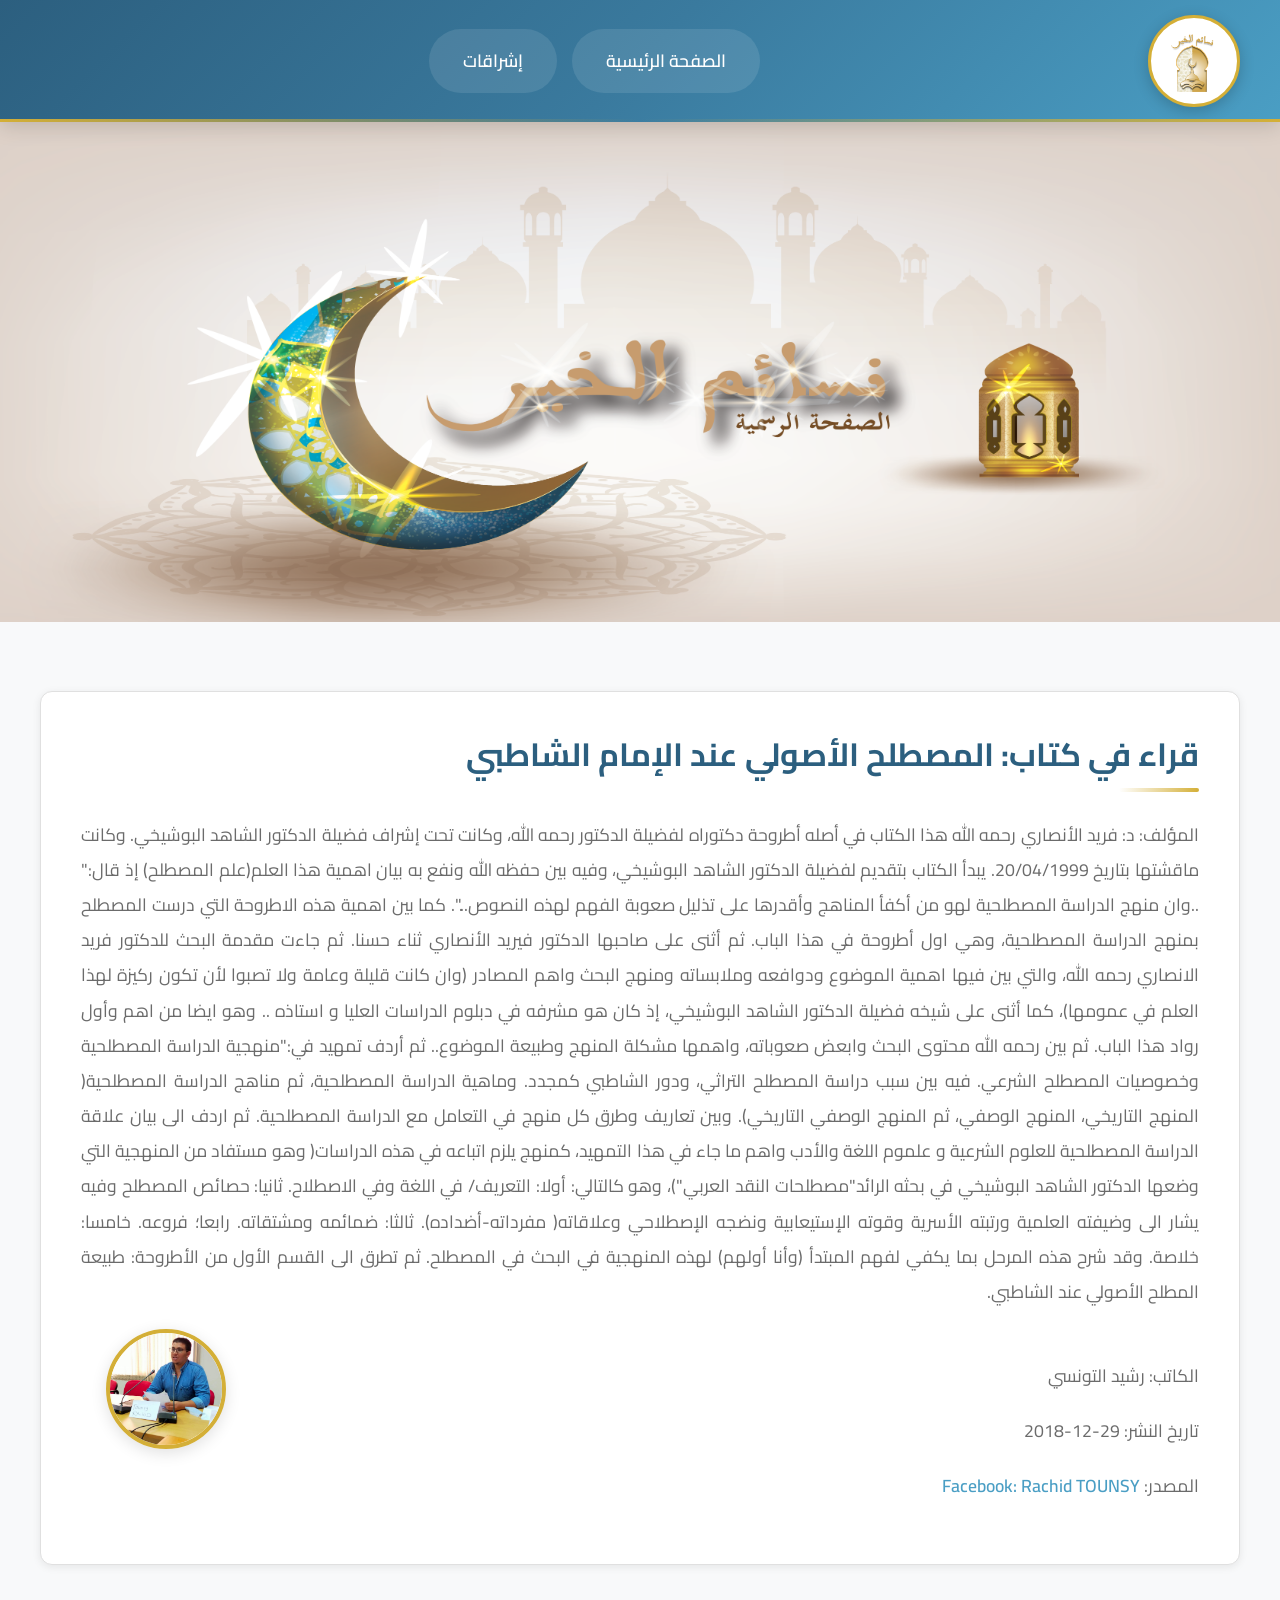
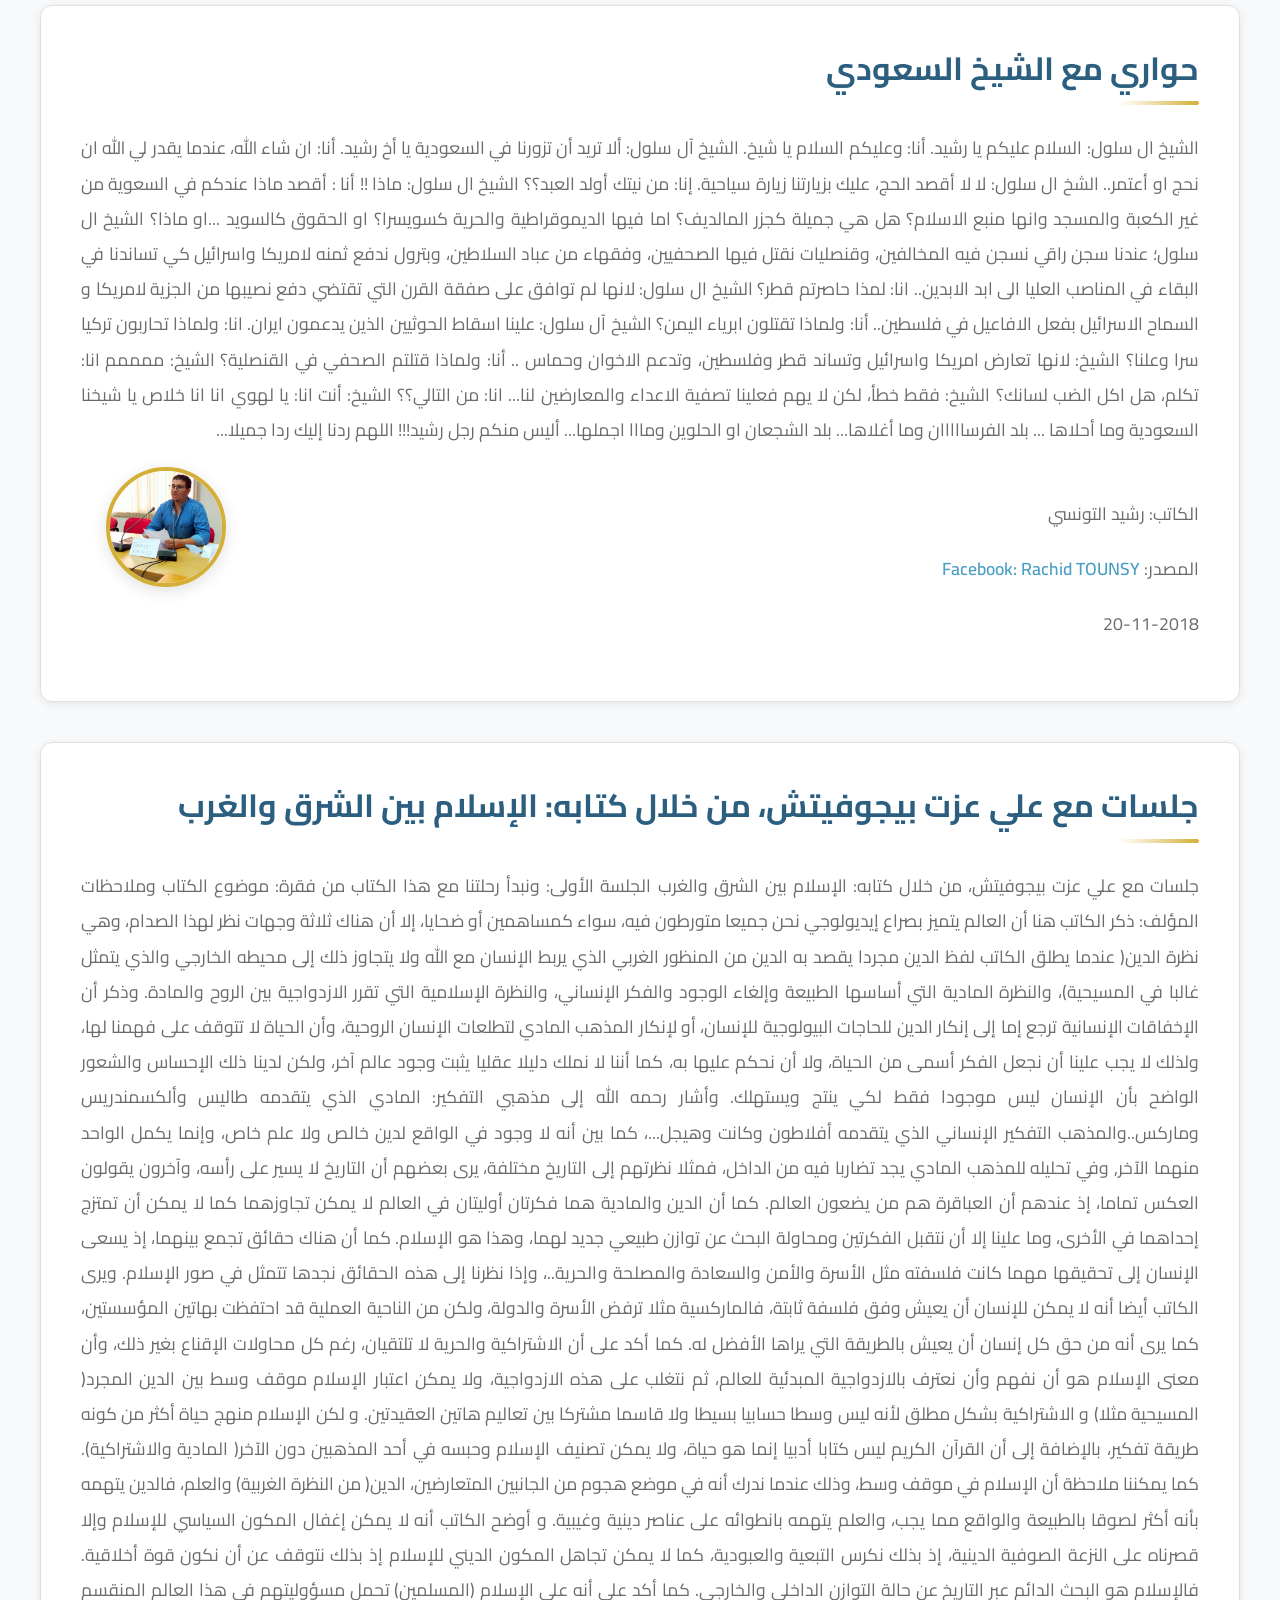
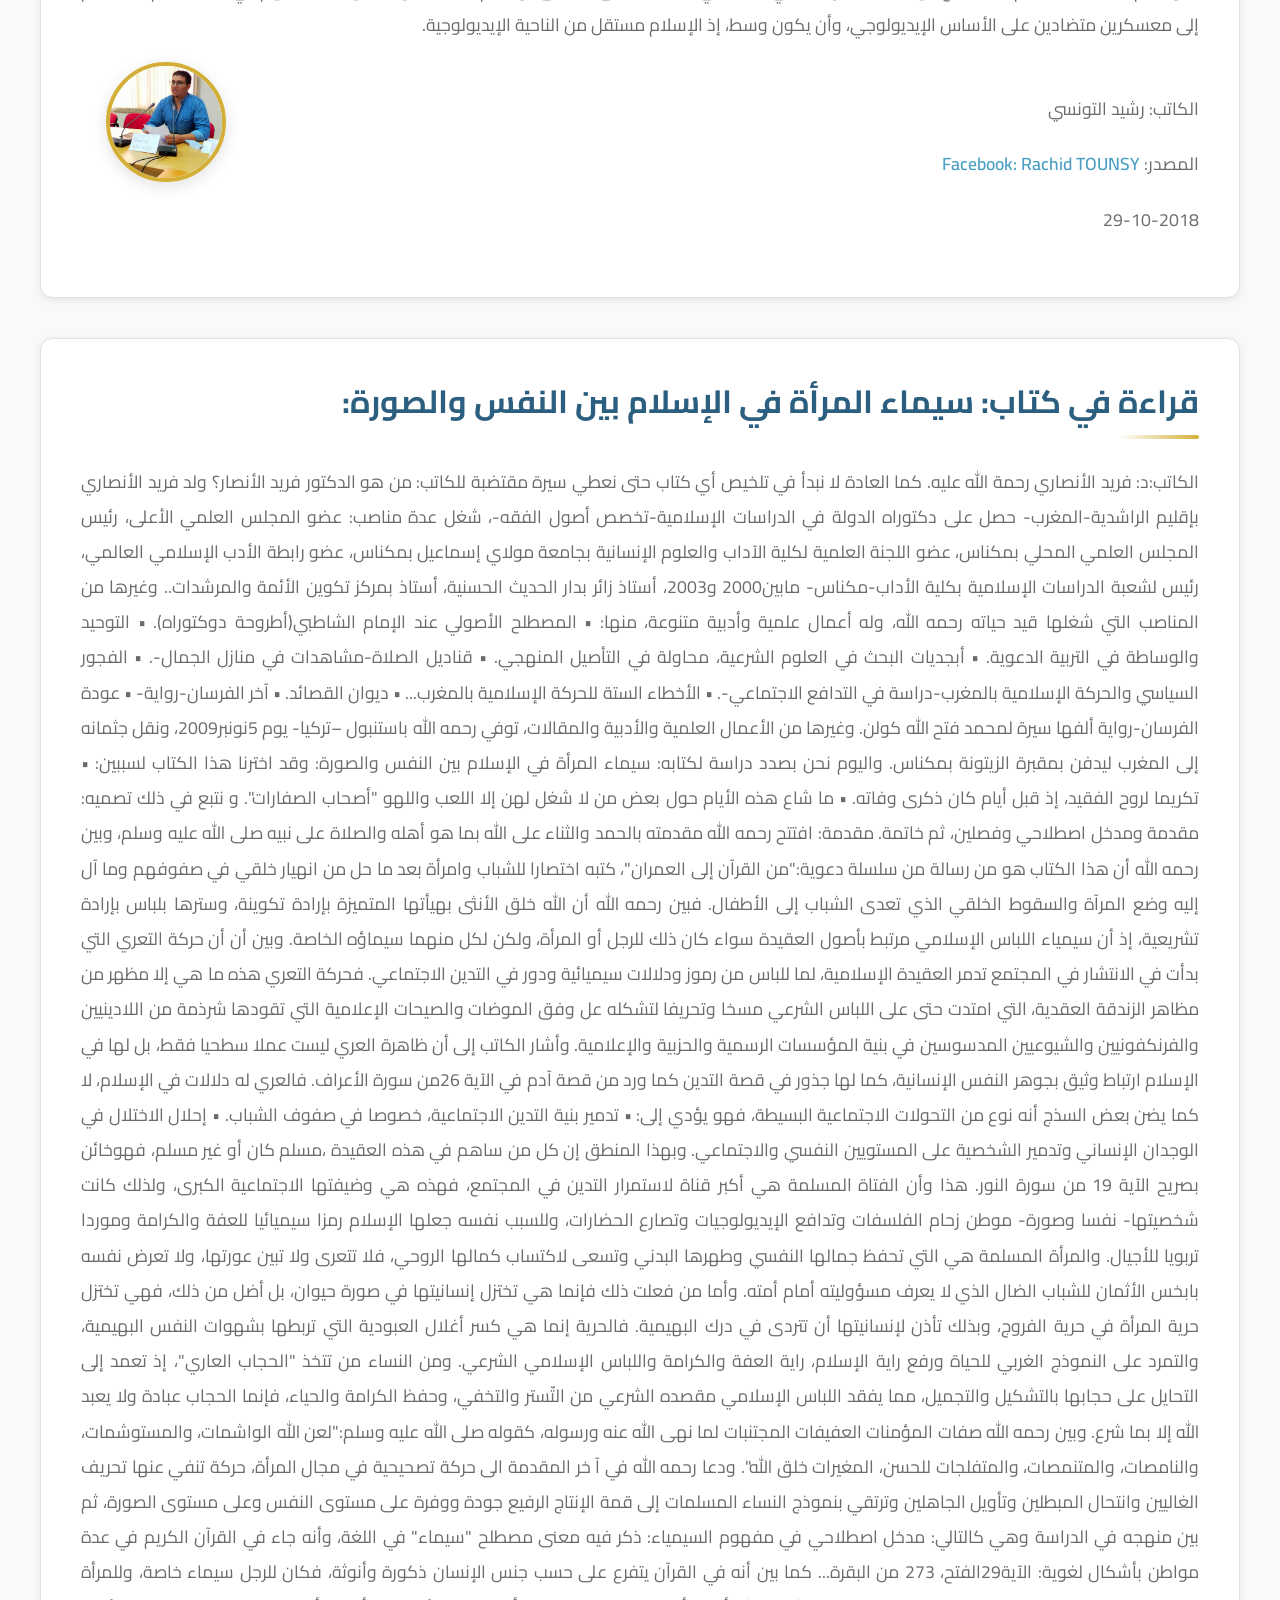
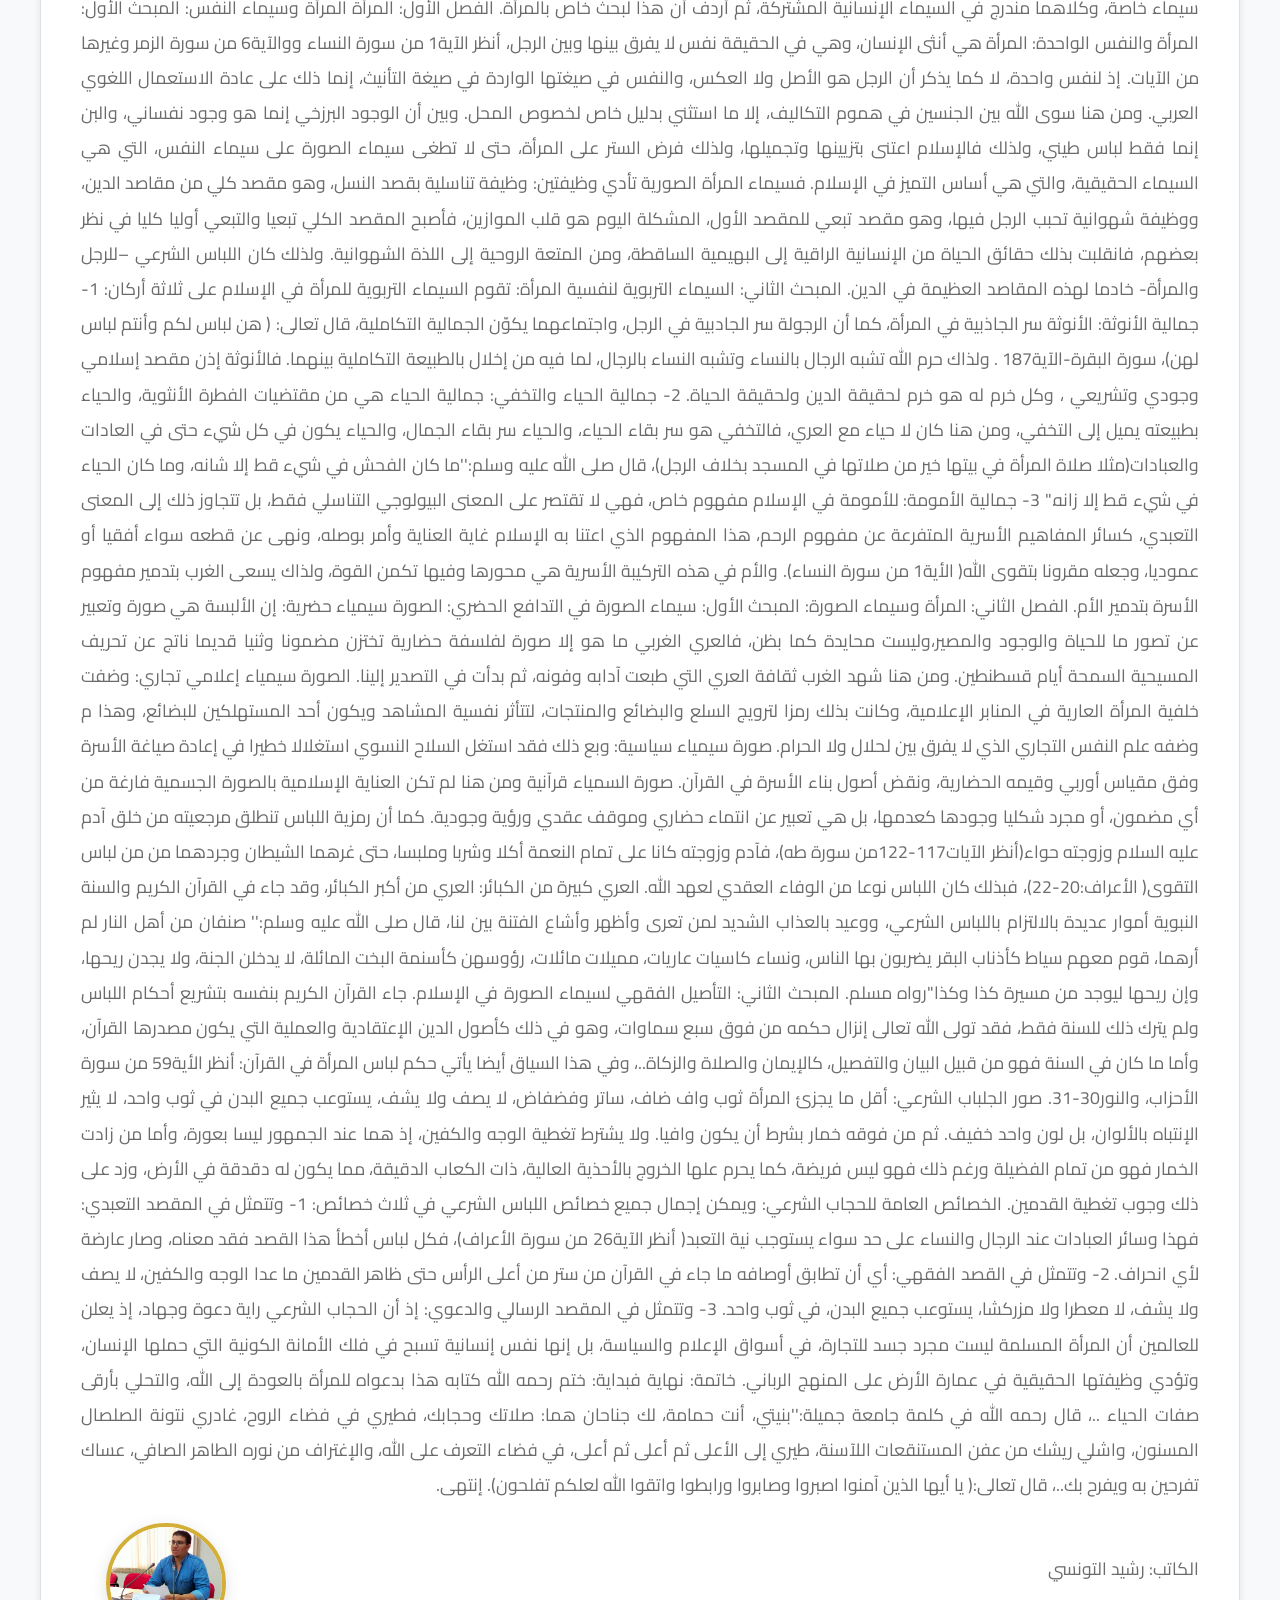
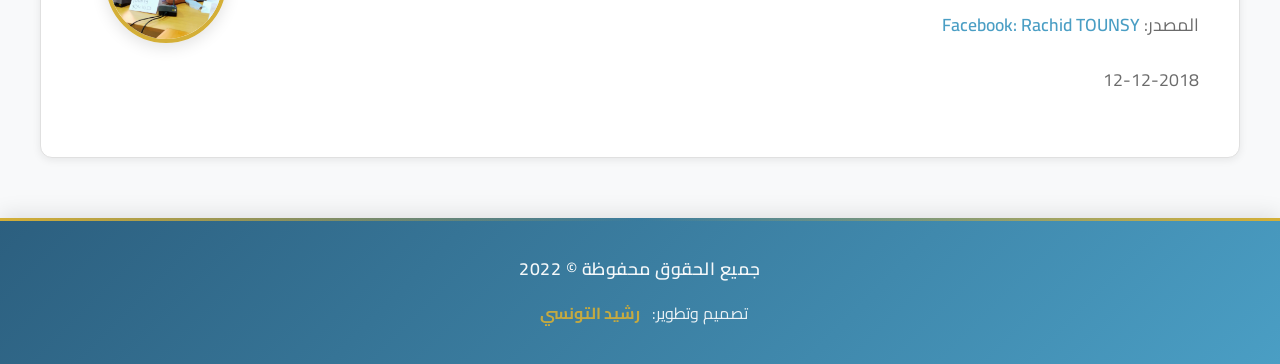
==== commit 80c92db3: "Update index.html" ====
--- a/index.html
+++ b/index.html
@@ -348,10 +348,11 @@
       <div class="footer-content">
         <p class="footer-text">جميع الحقوق محفوظة © 2022</p>
         <p class="footer-creator">
-          تصميم وتطوير: <a href="https://www.facebook.com/rachid.tounsy" target="_blank">رشيد التونسي</a>
+          تصميم وتطوير: <a href="https://web.facebook.com/TounsyRachid" target="_blank">رشيد التونسي</a>
         </p>
       </div>
     </footer>
 
   </body>
 </html>
+
--- a/style.css
+++ b/style.css
@@ -545,7 +545,7 @@
     background: linear-gradient(135deg, var(--primary-color) 0%, var(--secondary-color) 100%);
     color: #ffffff;
     text-align: center;
-    padding: 30px 20px;
+    padding: 35px 20px;
     margin-top: 60px;
     position: relative;
     box-shadow: 0 -4px 20px rgba(0, 0, 0, 0.1);
@@ -568,19 +568,61 @@
 
 .footer-text {
     font-size: 1.1rem;
-    font-weight: 500;
+    font-weight: 600;
     letter-spacing: 0.5px;
+    margin: 0 0 12px 0;
+    opacity: 0.95;
+}
+
+.footer-creator {
+    font-size: 1rem;
+    font-weight: 400;
     margin: 0;
+    opacity: 0.9;
+}
+
+.footer-creator a {
+    color: var(--accent-color);
+    text-decoration: none;
+    font-weight: 700;
+    transition: var(--transition);
+    padding: 2px 8px;
+    border-radius: 4px;
+    display: inline-block;
+}
+
+.footer-creator a:hover {
+    color: #ffffff;
+    background-color: rgba(212, 175, 55, 0.2);
+    transform: translateY(-2px);
 }
 
 /* Responsive Footer */
 @media only screen and (max-width: 768px) {
     footer {
-        padding: 25px 15px;
+        padding: 28px 15px;
     }
     
     .footer-text {
         font-size: 1rem;
+    }
+    
+    .footer-creator {
+        font-size: 0.95rem;
+    }
+}
+
+@media only screen and (max-width: 500px) {
+    footer {
+        padding: 25px 15px;
+    }
+    
+    .footer-text {
+        font-size: 0.95rem;
+    }
+    
+    .footer-creator {
+        font-size: 0.9rem;
     }
 }
 
